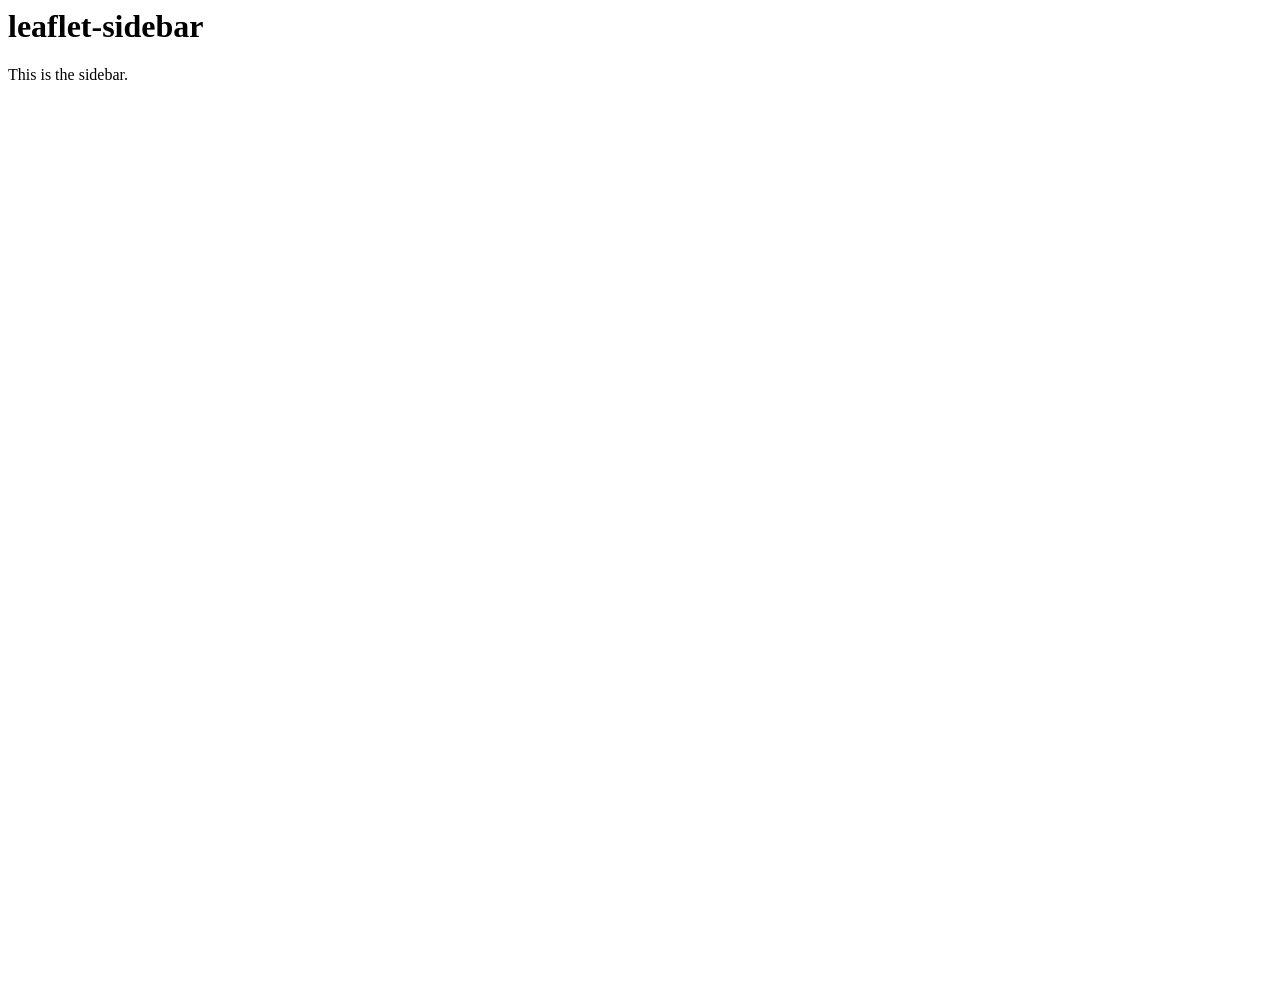
==== index.html @ 1a2d3adc "switched art map to index.html" ====
<html>
<head>
  <title>A Leaflet map!</title>
  <link rel="stylesheet" href="http://cdn.leafletjs.com/leaflet-0.7.3/leaflet.css"/>
  <link rel="stylesheet" href="css/leaflet-sidebar.css"/>
  <script src="http://cdn.leafletjs.com/leaflet-0.7.3/leaflet.js"></script>
  <script src="js/leaflet-sidebar.js"></script>

  <style>
    #map{ height: 100% }
    #picture { width: 100% }
  .info { 
    padding: 10px 10px; 
    font: 14px/16px Arial, Helvetica, sans-serif; 
    background: white; 
    background: rgba(255,255,255,0.8); 
    box-shadow: 0 0 15px rgba(0,0,0,0.6); 
    border-radius: 8px; 
  } 
  .info h4 { 
    margin: 0 0 5px; 
    color: #777; 
  }
  .legend { 
    text-align: left; 
    line-height: 20px; 
    color: #555; 
  } 
  .legend i {
      width: 16px;
      height: 16px;
      float: left;
      margin-right: 8px;
      opacity: 0.8;
  }

  </style>
</head>
<body>
  <div id="sidebar">
        <h1>leaflet-sidebar</h1>

        <p>This is the sidebar.</p>
  </div>

    <div id="map"></div>

<script>

  // initialize the map
  var map = L.map('map').setView([42.043261, -87.674259], 13);

  // load a tile layer
  L.tileLayer('http://{s}.tile.openstreetmap.org/{z}/{x}/{y}.png',
    {
      attribution: 'Tiles by <a href="https://www.openstreetmap.org/#map=13/42.043261/-87.674259</a>',
}).addTo(map);

// points
markers = [
  {
    "name": "Ten Thousand Ripples",
    "url": "https://farm5.staticflickr.com/4289/35196531481_ca6ec8cf86_o_d.jpg",
    "lat": 42.045994,
    "lng": -87.673445,
    "website": "http://www.indirajohnson.com/ten-thousand-ripples.html",
    "text": "Ten Thousand Ripples is a collaborative public arts project carried out in 2013 by chicago community and cultural organizations and the local artist Indira Freitas Johnson.  The project consists of 100 fiberglass Buddha heads placed around Chicago and surrounding neighborhoods.  The goal of this project is to cultivate a public art experience in untraditional places and encourage conversations on peace within the city. (Sheridan Rd. and Davis St.)",
    "size": "small",
    "type": "city"
  },
  {
    "name": "Conversations: Here and Now",
    "url": "https://farm5.staticflickr.com/4230/35159496392_794ae5c9be_o_d.jpg",
    "lat": 42.044862,
    "lng": -87.680179,
    "website": "http://www.indirajohnson.com/",
    "text": "The whimsical circle of chairs titled Conversations: Here and Now is a piece by Indira Freitas Johnson the goal of which is to encourage an open dialogue between the peoples of Evanston.  The sculptural piece was erected in 2009 and serves as a reminder to the community that sharing our thoughts and feelings leads to greater communal cohesion. (1489 Chicago Avenue, Raymond Park)",
    "size": "big",
    "type": "city"

  },
  {
    "name": "Downtown Evanston Metal Work",
    "url": "https://farm5.staticflickr.com/4285/35196530751_92f0cc3209_o_d.jpg",
    "lat": 42.045726,
    "lng": -87.681802,
    "website": "http://csicsko.com/about",
    "text": "David Csisko is an internationally recognised designer and artist based out of Chicago.  His work can be seen all over downtown Evanston; all one must do is look down.  Csisko is responsible for the playful sidewalk brickwork and the decorative tree grates that don the city's most frequented streets.  (Sherman Ave, Orrington Ave., Church St., & Davis St.)",
    "size": "big",
    "type": "city"
  },
  {
    "name": "Downtown Evanston Mosaic",
    "url": "https://farm5.staticflickr.com/4270/35159496082_4a3de4e825_o_d.jpg",
    "lat": 42.045505,
    "lng": -87.681813,
    "website": "http://csicsko.com/about",
    "text": "David Csisko is an internationally recognised designer and artist based out of Chicago.  His work can be seen all over downtown Evanston; all one must do is look down.  Csisko is responsible for the playful sidewalk brickwork and the decorative tree grates that don the city's most frequented streets. (Sherman Ave.)",
    "size": "small",
    "type": "city"
  },
  {
    "name": "Duna",
    "url": "https://farm5.staticflickr.com/4196/35159495872_e5107d4b43_o_d.jpg",
    "lat": 42.050102,
    "lng": -87.681244,
    "website": "http://www.artnet.com/artists/deborah-butterfield/",
    "text": "Deborah Butterfield is an American sculptor who is best known for her depictions of horses.  Her 1998 piece Duna can be seen grazing in the meadow at Evanston’s Oldberg park. (Oldberg Park, Clark and Sherman)",
    "size": "small",
    "type": "city"
  },
  {
    "name": "Leafgate Park",
    "url": "https://farm5.staticflickr.com/4258/35196529461_9fa06ffec9_o_d.jpg",
    "lat": 42.044197,
    "lng": -87.677675,
    "website": "http://www.ljdouglas.com/ljdouglas.com/Bio.html",
    "text": "The stonework pavers and carved benches in Evanston’s tiny Leafgate park were collaboratively designed and constructed by the artists Gary Justice and Linda J Douglas in 1992.  This small park often goes unnoticed, but the beautifully carved benches and bricks are surely a reason to seek it out. (Grove & Lake, Leafgate Park)",
    "size": "small",
    "type": "city"
  },
  {
    "name": "Untitled Painting",
    "url": "https://farm5.staticflickr.com/4235/35159495532_f69407c692_o_d.jpg",
    "lat": 42.058714,
    "lng": -87.684358,
    "website": "https://www.wbez.org/shows/wbez-blogs/michael-montenegro-puppet-master-of-evanston/54e0bbc4-b89b-413b-9305-cbac21d7fbcf",
    "text": "This untitled painting of women picnicking in nature hangs in the south east stairwell of the Noyes Cultural Arts Center.  The Evanston based artist of this painting, Michael Montenegro, is most well known for his work as a puppet master. (927 Noyes Street, Noyes Cultural Arts Center)",
    "size": "small",
    "type": "city"
  },
  {
    "name": "Patriots Park Flagpole",
    "url": "https://farm5.staticflickr.com/4230/35196529101_86419bc150_o_d.jpg",
    "lat": 42.045107,
    "lng": -87.673866,
    "website": "https://en.wikipedia.org/wiki/Thomas_Tallmadge",
    "text": "In 1929 two men collaborated to create the Evanston war memorial: Patriots Park Flagpole.  They were Thomas E. Tallmadge, a renowned Evanston raised architect known for coining the term “Chicago School” in reference to Chicago’s iconic architectural style, and Stephen Beams an Indian born British artist living in America.  Beams used Tallmadge’s design to construct the base of the flagpole which memorializes soldiers in the Revolutionary War, the Civil War, the Spanish American War, and World War I. (Davis & Sheridan, Patriots Park)",
    "size": "small",
    "type": "city"
  },
  {
    "name": "Noyes Walk",
    "url": "https://farm5.staticflickr.com/4259/35159495242_7c6d195024_o_d.jpg",
    "lat": 42.058644,
    "lng": -87.683701,
    "website": "https://www.cityofevanston.org/about-evanston/arts-and-culture", 
    "text": "The Noyes Walk cement pavers on the far side of the Noyes Cultural Arts Center parking lot probably go unnoticed by most passersby.  However if you are able to find them they are a pleasing little piece of art.  The pavers depict figures walking together, the artist is unknown. (927 Noyes Street)",
    "size": "small",
    "type": "city"
  },
  {
    "name": "The Sea of the Ear-Ring",
    "url": "https://farm5.staticflickr.com/4268/35196527471_c53c81c384_o_d.jpg",
    "lat": 42.047037,
    "lng": -87.682057,
    "website": "http://evanstonnow.com/node/1374#Soga",
    "text": "The Sea of the Ear-Ring brings a dash of bright red to Sherman Plaza in the center of downtown Evanston.  This bold sculpture by the Japanese born artist Takashi Soga won the 2007 contest for a piece in this prime spot.  The round, red, ring atop its base mimics the turning motion of the traffic rounding the bend from Sherman onto Davis. (Sherman Plaza, Davis Street at Sherman Avenue)",
    "size": "small",
    "type": "city"
  },
  {
    "name": "Search + Effect",
    "url": "https://farm5.staticflickr.com/4258/35159494802_8260bca986_o_d.jpg",
    "lat": 42.047129,
    "lng": -87.683312,
    "website": "http://www.krivanek-breaux.com/index.html",
    "text": "Search + Effect is a dynamic piece consisting of lights and symbols created by the public art and design partnership of Krivanek + Breaux.  The idea was chosen by the Evanston Arts Council to be installed on the corner of Davis and Benson.  The piece has a complex conceptual background involving the intersection of technology, culture, and art. (821 Davis Street, Sherman Plaza Garage)",
    "size": "small",
    "type": "city"
  },
  {
    "name": "Shifting Color Dance",
    "url": "https://farm5.staticflickr.com/4274/35196526981_f93ef94fb7_o_d.jpg",
    "lat": 42.059080,
    "lng": -87.684648,
    "website": "http://www.joannapinsky.com/",
    "text": "Shifting Color Dance is a colorful Op-Art piece in the main stairwell of the Noyes Cultural Arts Center.  The artist Joanna Pinsky works with two-dimensional shaped paintings, bright colors, and geometric optical illusions.  She is an active Evanston artist and the co-founder of the non-profit Art Encounter. (927 Noyes Street, Noyes Cultural Arts Center)",
    "size": "big",
    "type": "city"
  },
  {
    "name": "Summertime Fantasy",
    "url": "https://farm5.staticflickr.com/4237/35159494632_88c4953575_o_d.jpg",
    "lat": 42.059257,
    "lng": -87.683639,
    "website": "http://jennylearner.com/home.html",
    "text": "Summertime Fantasy is a playful mural that anoints the east wall of Tallmadge Park adjacent to the Noyes Cultural Arts Center.  The whimsical image of children playing in nature was created by students in the ArtSkills Summer Program headed by Jenny Learner in 2001. (Tallmadge Park, Noyes Cultural Arts Center)",
    "size": "big",
    "type": "city"
  },
  {
    "name": "Zaftig",
    "url": "https://farm5.staticflickr.com/4204/35196526671_077cbc6b9c_o_d.jpg",
    "lat": 42.058731,
    "lng": -87.684771,
    "website": "http://staczalipinski.blogspot.com/2011/11/zaftig-acrylic-on-vellum-2005-noyes.html",
    "text": "Zaftig by Stacza Lipinski is a unique piece consisting of a mass of intricately cut pieces of vellum drawn on with acrylic and graphite.  Installed in 2005, the pieces snake down the wall of the Noyes Cultural Art Center’s south west stairwell like vines down a cliff face. (927 Noyes Street, Noyes Cultural Arts Center)",
    "size": "big",
    "type": "city"
  },
  {
    "name": "Day's End",
    "url": "https://farm5.staticflickr.com/4313/35062654684_c806bdbac8_o_d.jpg",
    "lat": 42.059014,
    "lng": -87.684486,
    "website": "http://www.sculpturebyoettinger.com/",
    "text": "This clay sculpture of a seated woman was created by Sheila Oettinger before she passed away in 2017.  The piece was placed in the Noyes Cultural Arts Center by her fellow Evanston artists in honor of her life and work. (Noyes Cultural Arts Center)",
    "size": "big",
    "type": "noncity"
  },
  {
    "name": "Untitled Stained Glass",
    "url": "https://farm5.staticflickr.com/4283/35732960772_1083108da5_o_d.jpg",
    "lat": 42.059164,
    "lng": -87.684509,
    "website": "https://www.cityofevanston.org/government/departments/parks-recreation-community-services/facilities/noyes-cultural-arts-center",
    "text": "This beautiful pieces of stained glass marks the arched entryway into the Noyes Cultural Arts Center. (Noyes Cultural Arts Center)",
    "size": "big",
    "type": "noncity"
  },
  {
    "name": "Aqua Vita",
    "url": "https://farm5.staticflickr.com/4284/34516249303_2a961c0806_o_d.jpg",
    "lat": 42.052082,
    "lng": -87.691551,
    "website": "http://donnazarbinbyrne.com/Aqua-Vita",
    "text": "Aqua Vita is a sculpture assemblage on the theme of water, located outside Evanston’s Fire Station number 1.  The piece was created in 1989 by Donna Zarbin-Byrne, an artist who often uses bronze, ceramics, and found objects in her work. (Fire Station #1, 1332 Emerson St.)",
    "size": "big",
    "type": "city"
  },
  {
    "name": "The Encounter",
    "url": "https://farm5.staticflickr.com/4246/34516248453_29b39ffc8a_o_d.jpg",
    "lat": 42.049945,
    "lng": -87.684919,
    "website": "http://www.hubertus-von-der-goltz.de/install_aussen_perma_e.html",
    "text": "Hubertus von der Goltz’s piece The Encounter was the winner of a competition for a commission of public art at the Maple Ave. parking garage.  Goltz is an artist trained in Germany who specializes in metal pieces depicting figures balancing on long poles or structures.  (Maple Avenue and Clark Street)",
    "size": "big",
    "type": "city"
  },
  {
    "name": "Penny Park",
    "url": "https://farm5.staticflickr.com/4256/34516247533_9d7b838c6f_o_d.jpg",
    "lat": 42.044179,
    "lng": -87.694339,
    "website": "http://www.hopesandfears.com/hopes/city/architecture/217111-bob-leathers-playgrounds",
    "text": "Evanston is lucky to be home to one of Robert Leathers’ famous playgrounds.  Leathers is an architect who began building wooden playgrounds based off of children’s ideas in the 1970’s.  There are few playgrounds as interesting and magical as these.  One of those few is Evanston’s iconic Penny Park. (1500 Lake Street, Penny Park)",
    "size": "big",
    "type": "city"
  },
  {
    "name": "Ten Thousand Ripples",
    "url": "https://farm5.staticflickr.com/4230/34628128314_985479d853_o_d.jpg",
    "lat": 42.038439, 
    "lng": -87.694517,
    "website": "http://www.indirajohnson.com/ten-thousand-ripples.html",
    "text": "Ten Thousand Ripples is a collaborative public arts project carried out in 2013 by chicago community and cultural organizations and the local artist Indira Freitas Johnson.  The project consists of 100 fiberglass Buddha heads placed around Chicago and surrounding neighborhoods.  The goal of this project is to cultivate a public art experience in untraditional places and encourage conversations on peace within the city. (Florence Avenue & Crain Street)",
    "size": "big",
    "type": "city"
  },
  {
    "name": "Art Opens Horizons: Nature, Culture, Diversity",
    "url": "https://farm5.staticflickr.com/4260/34516274523_1a512d5340_o_d.jpg",
    "lat": 42.033940,
    "lng": -87.680023,
    "website": "http://sonataka.com/public-art/",
    "text": "Art Opens Horizons: Nature, Culture, Diversity was a collaborative multimedia mural project that was designed and facilitated by the artist Sonata Kazimieraitiene in partnership with Evanston’s Open Studio Project.  The purpose of the project was to create a beautiful permanent piece of art that provided an opportunity for community members to be involved in the creative process. (West-facing CTA retaining wall on south side of Main St.)",
    "size": "big",
    "type": "city"
  },
  {
    "name": "Ten Thousand Ripples",
    "url": "https://farm5.staticflickr.com/4234/34516286963_455b201556_o_d.jpg",
    "lat": 42.034271, 
    "lng": -87.686627,
    "website": "http://www.indirajohnson.com/ten-thousand-ripples.html",
    "text": "Ten Thousand Ripples is a collaborative public arts project carried out in 2013 by chicago community and cultural organizations and the local artist Indira Freitas Johnson.  The project consists of 100 fiberglass Buddha heads placed around Chicago and surrounding neighborhoods.  The goal of this project is to cultivate a public art experience in untraditional places and encourage conversations on peace within the city. (Main Street & Ridge Avenue)",
    "size": "small",
    "type": "city"
  },
  {
    "name": "Centennial Fountain",
    "url": "https://farm5.staticflickr.com/4251/34938923930_63a046255e_o_d.jpg",
    "lat": 42.043609,
    "lng": -87.687106,
    "website": "https://archive.org/details/FountainsGroundBasinsAndBasinRimsTheJ.l.MottIronWorks...NewYork",
    "text": "The Centennial Fountain located in Evanston’s Merrick Rose Garden was made in 1912 by the J.L. Mott Ironworks company.  The J.L. Mott Ironworks company specialized in items like stoves, kettles, pipes, benches, and of course fountains.  This particular fountain originally resided in Evanston’s Fountain Square but later retired to the quiet of the rose garden. (Lake Street & Oak Street, Merrick Rose Garden)",
    "size": "small",
    "type": "city"
  },
  {
    "name": "Justin Wynn Fund Mural",
    "url": "https://farm5.staticflickr.com/4238/34938923670_55b8434812_o_d.jpg",
    "lat": 42.047081,
    "lng": -87.684315,
    "website": "http://www.wynners.org/about-us/",
    "text": "The Justin Wynn Fund Mural was painted in 2005 by Michael Montenegro to celebrate Justin Wynn and the Evanston youth service organization that was created in honor of his legacy.  The mural is located immediately west of the L tracks on Davis St. and depicts the life and lasting legacy of Wynn who died at age 9. (Davis Street & Maple Avenue, Metra Tracks)",
    "size": "big",
    "type": "city"
  },
  {
    "name": "Ten Thousand Ripples",
    "url": "https://farm5.staticflickr.com/4275/35159663142_4f61103af1_o_d.jpg",
    "lat": 42.055743,
    "lng": -87.699017,
    "website": "http://www.indirajohnson.com/ten-thousand-ripples.html",
    "text": "Ten Thousand Ripples is a collaborative public arts project carried out in 2013 by chicago community and cultural organizations and the local artist Indira Freitas Johnson.  The project consists of 100 fiberglass Buddha heads placed around Chicago and surrounding neighborhoods.  The goal of this project is to cultivate a public art experience in untraditional places and encourage conversations on peace within the city. (Simpson Street & Dodge Avenue)",
    "size": "small",
    "type": "city"
  },
  {
    "name": "Changing Faces of Fountain Square",
    "url": "https://farm5.staticflickr.com/4238/35159662312_e8c69e9995_o_d.jpg",
    "lat": 42.056448,
    "lng": -87.687132,
    "website": "https://www.cityofevanston.org/about-evanston/arts-and-culture",
    "text": "This series of enlarged photos on the fourth floor of the Civic Center depict Evanston’s Fountain Square at different stages of Evanston history.  The series begins with a photo of folks in buggies surrounding Centennial Fountain and ends with cars parked on the streets of the plaza. (2100 Ridge Avenue, Civic Center)",
    "size": "big",
    "type": "city"
  },
  {
    "name": "The Eagle",
    "url": "https://farm5.staticflickr.com/4251/34938947940_1514d7449f_o_d.jpg",
    "lat": 42.056532,
    "lng": -87.687089,
    "website": "http://www.derharootian.com/",
    "text": "The Eagle is a sculpture by the Armenian painter and sculptor Khoren der Harootian who was born in Armenia and came to the US after the Armenian Genocide.  He spent his life making pieces like this stone carving of a magnificent eagle that is located on the first floor of the Evanston Civic Center. (2100 Ridge Avenue, Civic Center)",
    "size": "small",
    "type": "city"
  },
  {
    "name": "Map and Photos of Evanston History",
    "url": "https://farm5.staticflickr.com/4252/35159661642_0c673c34ea_o_d.jpg",
    "lat": 42.056634,
    "lng": -87.687046,
    "website": "https://www.cityofevanston.org/about-evanston/arts-and-culture",
    "text": "This piece is a collection of historic photos of Evanston arranged into two squares creating a grid-like pattern of negative space between the photos.  The work is by Charles A. Wightman. (2100 Ridge Avenue, Civic Center)",
    "size": "small",
    "type": "city"
  },
  {
    "name": "Evanston Odyssey",
    "url": "https://farm5.staticflickr.com/4282/34732238154_4906839316_o_d.jpg",
    "lat": 42.056475,
    "lng": -87.687466,
    "website": "http://www.jillkingstudio.com/front-page-2/sculptures-and-public-art/",
    "text": "The organic blue sculpture suspended in the stairwell of Evanston’s Civic Center is rightly called Evanston Odyssey.  Spanning four flights of stairs, this work created by the artist Jill King-Wynn, takes us on a journey as we ascend the Civic Center steps.  The piece, made of twisted wire, opaque fabric, and electric blue lights is reminiscent of a cosmic cloud.",
    "size": "big",
    "type": "city"
  },
  {
    "name": "Fallen Firefighters Memorial",
    "url": "https://farm5.staticflickr.com/4326/35173276893_9dd9ecb8fb_o_d.jpg",
    "lat": 42.055705,
    "lng": -87.684784,
    "website": "https://www.cityofevanston.org/about-evanston/arts-and-culture",
    "text": "The solemn stone pillar crowned with the Evanston Fire Department insignia reminds visitors to Fireman’s Park of the valiant sacrifice of our brave firefighters.  The Fallen Firefighters Memorial tastefully pays homage to their essential role as dedicated and fearless public servants. The memorial was made by Gail Leoni & James Economou & Assoc. (Fireman's Park Corner of Simpson and Maple Avenue)",
    "size": "big",
    "type": "city"
  },
  {
    "name": "Fireman",
    "url": "https://farm5.staticflickr.com/4290/35286555516_241820b852_o_d.jpg",
    "lat": 42.056744,
    "lng": -87.686964,
    "website": "http://halsteadportraits.com/about-the-artist/",
    "text": "The painting Fireman was made by the portrait artist Richard Halstead who has had works in such prestigious locations as the National Portrait Gallery.  Fireman is located on the second floor of the Civic Center. (2100 Ridge Avenue, Civic Center)",
    "size": "small",
    "type": "city"
  },
  {
    "name": "The Fleetwood Jourdain Art Guild Mural Project",
    "url": "https://farm5.staticflickr.com/4202/34516304793_4876870f52_o_d.jpg",
    "lat": 42.054214,
    "lng": -87.695153,
    "website": "http://cityofevanston.org/arts-culture/galleries/Fleetwood-Jourdain-Art-Guild/index.php",
    "text": "This piece is a vibrant mural with three dimensional aspects that can be found in the front hallway of the Fleetwood Jourdain Community Center.  The mural was done as a collaborative community project organized by the Fleetwood Jourdain Art Guild. (Fleetwood Jourdain 1655 Foster St.)",
    "size": "big",
    "type": "city"
  },
  {
    "name": "Forestry Worker",
    "url": "https://farm5.staticflickr.com/4200/35159659442_50e1976c84_o_d.jpg",
    "lat": 42.056722,
    "lng": -87.686976,
    "website": "http://halsteadportraits.com/about-the-artist/",
    "text": "The painting Forestry Worker was made by the portrait artist Richard Halstead who has had works in such prestigious locations as the National Portrait Gallery.  Forestry Worker is located on the second floor of the Civic Center. (2100 Ridge Avenue, Civic Center)",
    "size": "small",
    "type": "city"
  },
  {
    "name": "Galena Hills I & II",
    "url": "https://farm5.staticflickr.com/4261/35159659242_2cdfff70c4_o_d.jpg",
    "lat": 42.056933,
    "lng": -87.686957,
    "website": "http://articles.chicagotribune.com/1995-02-05/news/9502050262_1_sculpture-and-crafts-art-institute-arts-gallery",
    "text": "The set of Galena Hills paintings (one pictured) by the renowned Chicago artist Rosemary Zwick are beautiful abstracted landscapes of rolling green hills.  Painted in 1997, the two paintings are located in the basement of the Civic Center in a meditation/therapy room. (2100 Ridge Avenue, Civic Center)",
    "size": "small",
    "type": "city"
  },
  {
    "name": "Liberty Bell sculpture",
    "url": "https://farm5.staticflickr.com/4226/35159658972_f6d56fede1_o_d.jpg",
    "lat": 42.057081,
    "lng": -87.686984,
    "website": "https://www.cityofevanston.org/about-evanston/arts-and-culture",
    "text": "The Liberty Bell sculpture is a small replica of the Liberty Bell that resides on the second floor of the civic center and was dedicated in 1982 in recognition of George Washington’s 250th birthday. (2100 Ridge Avenue, Civic Center)",
    "size": "small",
    "type": "city"
  },
  {
    "name": "Bicentennial Lighthouse Tapestry",
    "url": "https://farm5.staticflickr.com/4227/35159658902_a433098f17_o_d.jpg",
    "lat": 42.057143,
    "lng": -87.687075,
    "website": "https://www.cityofevanston.org/about-evanston/arts-and-culture",
    "text": "This quaint Americana tapestry was sewn in 1976 by Hal E. Davis in celebration of America’s bicentennial anniversary.  The lovely squares depict classic Evanston landmarks and claims to fame such as the iconic lighthouse, Centennial Fountain, and the Ice Cream Sunday. (2100 Ridge Avenue, Civic Center)",
    "size": "small",
    "type": "city"
  },
  {
    "name": "19 prints of various former Mayors",
    "url": "https://farm5.staticflickr.com/4229/35286554326_8bc6e83a4f_o_d.jpg",
    "lat": 42.057121,
    "lng": -87.687134,
    "website": "https://www.cityofevanston.org/about-evanston/arts-and-culture",
    "text": "This fine collection consists of a group of 19 mounted photographs of previous Evanston mayors and is located on the second floor of the Civic Center. (2100 Ridge Avenue, Civic Center)",
    "size": "big",
    "type": "city"
  },
  {
    "name": "Lorraine H. Morton portrait",
    "url": "https://farm5.staticflickr.com/4241/35159658682_7c6cfedee5_o_d.jpg",
    "lat": 42.057041,
    "lng": -87.687166,
    "website": "http://halsteadportraits.com/about-the-artist/",
    "text": "This piece by Richard Halstead is a portrait of the beloved Evanston mayor Lorraine H. Morton.  The life-like homage hangs above the front desk of the Civic Center welcoming the community with a smile. (2100 Ridge Avenue, Civic Center)",
    "size": "small",
    "type": "city"
  },
  {
    "name": "Paramedics",
    "url": "https://farm5.staticflickr.com/4287/35286553966_10a511205b_o_d.jpg",
    "lat": 42.056756,
    "lng": -87.686946,
    "website": "http://halsteadportraits.com/about-the-artist/",
    "text": "The painting Paramedics was made by the portrait artist Richard Halstead who has had works in such prestigious locations as the National Portrait Gallery.  Paramedics is located on the second floor of the Civic Center. (2100 Ridge Avenue, Civic Center)",
    "size": "small",
    "type": "city"
  },
  {
    "name": "Ask Not What Your Country Can Do For You, But What You Can Do For Your Country",
    "url": "https://farm5.staticflickr.com/4239/35339388251_d3249df8a3_o_d.jpg",
    "lat": 42.056820,
    "lng": -87.687254,
    "website": "https://www.cityofevanston.org/about-evanston/arts-and-culture",
    "text": "This bronze plaque with a quote for John F. Kennedy can be found in the entryway of Evanston’s Civic Center.  Everyday it inspires Evanston’s public servants and constituent alike to work for the betterment of our country. (2100 Ridge Avenue, Civic Center)",
    "size": "big",
    "type": "city"
  },
  {
    "name": "Police Officers",
    "url": "https://farm5.staticflickr.com/4198/35159658362_54e34e2ba6_o_d.jpg",
    "lat": 42.056640,
    "lng": -87.687014,
    "website": "http://halsteadportraits.com/about-the-artist/",
    "text": "The painting Police Officers was made by the portrait artist Richard Halstead who has had works in such prestigious locations as the National Portrait Gallery.  Police Officers is located on the second floor of the Civic Center. (2100 Ridge Avenue, Civic Center)",
    "size": "small",
    "type": "city"
  },
  {
    "name": "Lighthouse and Tree",
    "url": "https://farm5.staticflickr.com/4282/35159658322_e8800c9db5_o_d.jpg",
    "lat": 42.056588,
    "lng": -87.687339,
    "website": "https://www.cityofevanston.org/about-evanston/arts-and-culture",
    "text": "These two pieces of perforated metal depict a lighthouse and a tree, two of the most iconic Evanston symbols.  Mounted on the wall between the first and second floor of the Civic Center the images emanate Evanstonian pride. (Civic Center southeast stairwell)",
    "size": "small",
    "type": "city"
  },
  {
    "name": "Ten Thousand Ripples",
    "url": "https://farm5.staticflickr.com/4195/35326456425_f54b32b4ba_o_d.jpg",
    "lat": 42.064410,
    "lng": -87.715654,
    "website": "http://www.indirajohnson.com/ten-thousand-ripples.html",
    "text": "Ten Thousand Ripples is a collaborative public arts project carried out in 2013 by chicago community and cultural organizations and the local artist Indira Freitas Johnson.  The project consists of 100 fiberglass Buddha heads placed around Chicago and surrounding neighborhoods.  The goal of this project is to cultivate a public art experience in untraditional places and encourage conversations on peace within the city. (Central Street & Lincolnwood Drive)",
    "size": "small",
    "type": "city"
  },
  {
    "name": "Emitting Waves",
    "url": "https://farm5.staticflickr.com/4243/35326455745_5fc61bcace_o_d.png",
    "lat": 42.064367,
    "lng": -87.714033,
    "website": "http://www.cityofevanston.org/arts-culture/public-art/",
    "text": "Emitting Waves is a permanent installation of colored glass and light made to look like an undulating wave moving across the upper windows of Evanston’s Fire Station number 5.  This piece by Robert Smart was installed in 2008 when the fire station was rebuilt as a state-of-the-art sustainable structure. (2830 Central Street, Fire Station 5)",
    "size": "big",
    "type": "city"
  },
  {
    "name": "Mound",
    "url": "https://farm5.staticflickr.com/4213/35286575526_c3e552676d_o_d.jpg",
    "lat": 42.058800,
    "lng": -87.725509,
    "website": "http://richardhunt.us/",
    "text": "Mound is a large metal sculpture shaped like an amorphous beast emerging from the ground.  It was created by the renowned Chicago native Richard Hunt in 1977.  This sloping abstract piece is located in the corner of Prospect Park in Evanston’s 6th ward. (Grant & Prospect)",
    "size": "big",
    "type": "city"
  },
  {
    "name": "Mural depicting firefighters at work",
    "url": "https://farm5.staticflickr.com/4236/35159701572_4e3379d2ba_o_d.jpg",
    "lat": 42.064382,
    "lng": -87.686165,
    "website": "http://adelheidmers.org/exelon/Mers_McGee-bios.pdf",
    "text": "The Firefighters mural on the outside wall of Evanston’s Fire Station number 3 was created by the Chicago based artists Adelheid Mers and Patrick McGee in 2005.  The piece consists of panels of perforated aluminum that from certain angles reveal ghostly images of brave firefighters at work. (1105 Central Street, Fire Station #3)",
    "size": "big",
    "type": "city"
  },
  {
    "name": "Evanston Ohana tiki",
    "url": "https://farm5.staticflickr.com/4215/34482915384_f756b4b532_o_d.jpg",
    "lat": 42.056589,
    "lng": -87.700957,
    "website": "http://articles.chicagotribune.com/2009-09-11/news/0909090529_1_tiki-sculpture-hawaiian",
    "text": "The Hawaiian “tiki sculpture” titled “Ohana” tiki was carved in 2009 by Keoni Durant soon after he moved to Evanston.  Durant wanted to create something that would celebrate the friendliness and beauty of Evanston’s citizens and shoreline.  The wood carving now finds its home in the Evanston Ecology Center. (Ecology Center, 2024 McCormick)",
    "size": "small",
    "type": "city"
  },
  {
    "name": "Shore Bird",
    "url": "https://farm5.staticflickr.com/4275/34482915094_0062455a51_o_d.jpg",
    "lat": 42.056481,
    "lng": -87.701142,
    "website": "http://www.cityofevanston.org/arts-culture/public-art/",
    "text": "The rust-colored steel sculpture titled Shore Bird by the artist Ruth Ann Frazier is located outside the Evanston Ecology Center welcoming visitors with an artistic rendering of a native bird. (Ecology Center, 2024 McCormick)",
    "size": "small",
    "type": "city"
  },
  {
    "name": "Silver Wings",
    "url": "https://farm5.staticflickr.com/4206/35093244513_22dd5bd29b_o_d.jpg",
    "lat": 42.059535,
    "lng": -87.694984,
    "website": "http://dailynorthwestern.com/2006/10/15/archive-manual/silver-wings-sculpture-welcomed-to-central-city-intersection/",
    "text": "The piece Silver Wings by the Chicago area artist Ferdinand G. Rebechini was donated to Evanston by the Duke Realty Co. in 2005.  It was installed on the corner of Green Bay Road and McCormick Boulevard at the end of Arts Week Evanston in 1990.  The sculpture appears to everyday passersby as a set of majestic silver wings taking flight. (Green Bay Road & McCormick Boulevard)",
    "size": "big",
    "type": "city"
  },
  {
    "name": "Acornucopia",
    "url": "https://farm5.staticflickr.com/4263/34939009920_eb1754e30a_o_d.jpg",
    "lat": 42.023098,
    "lng": -87.699905,
    "website": "https://www.cityofevanston.org/about-evanston/arts-and-culture",
    "text": "MTUK is one of two adjacent sculpture pieces by the artist Fred Nagelbach.  MTUK resembles a geometric tree and is made of metal.  The sculpture was installed in 2004. (300 Dodge Avenue, Levy Center Exterior)",
    "size": "small",
    "type": "city"
  },
  {
    "name": "The Blue Line",
    "url": "https://farm5.staticflickr.com/4222/35159745402_e94169a68c_o_d.jpg",
    "lat": 42.021813,
    "lng": -87.680464,
    "website": "http://www.jamesbrenner.com/",
    "text": "The Blue Line is a striking blue arch of azur glass that stretches across the Custer St. bridge spanning the train tracks.  This piece that glows with LED lights in the night was created by the artist Jim Brenner and was installed in 2009. (Custer Avenue & Brummel Street)",
    "size": "big",
    "type": "city"
  },
  {
    "name": "Ten Thousand Ripples",
    "url": "https://farm5.staticflickr.com/4286/35159744862_f54b15290f_o_d.jpg",
    "lat": 42.019471,
    "lng": -87.677929,
    "website": "http://www.indirajohnson.com/ten-thousand-ripples.html",
    "text": "Ten Thousand Ripples is a collaborative public arts project carried out in 2013 by chicago community and cultural organizations and the local artist Indira Freitas Johnson.  The project consists of 100 fiberglass Buddha heads placed around Chicago and surrounding neighborhoods.  The goal of this project is to cultivate a public art experience in untraditional places and encourage conversations on peace within the city. (Howard Street & Clyde Avenue)",
    "size": "small",
    "type": "city"
  },
  {
    "name": "Copper Kettle",
    "url": "https://farm5.staticflickr.com/4250/34939008760_33d1abc936_o_d.jpg",
    "lat": 42.023204,
    "lng": -87.699937,
    "website": "http://www.framehaven.net/other1.html",
    "text": "This lithograph called Copper Kettle was made by the artist Audean Johnson.  Johnson is a respected figure in the school of Contemporary American Realism and created work that reflected the quiet country atmosphere of rural America. (300 Dodge Avenue, Levy Center Elm room)",
    "size": "small",
    "type": "city"
  },
  {
    "name": "Old Levy Center",
    "url": "https://farm5.staticflickr.com/4209/35159744412_a274d44ffa_o_d.jpg",
    "lat": 42.023244,
    "lng": -87.699824,
    "website": "https://www.cityofevanston.org/about-evanston/arts-and-culture",
    "text": "This piece is a painting by W. English depicting the Old Levy Center.  It hangs in the Levy Center computer lab adding a touch of nostalgia to the newage room. (300 Dodge Avenue, Levy Center, computer lab)",
    "size": "small",
    "type": "city"
  },
  {
    "name": "Levy Family Portrait",
    "url": "https://www.flickr.com/photos/146266332@N05/34482952044/sizes/l",
    "lat": 42.023318,
    "lng": -87.699701,
    "website": "https://www.cityofevanston.org/about-evanston/arts-and-culture",
    "text": "This framed photo is of the Levy family for whom the center is named.  It is located in the lobby of the community center. (300 Dodge Avenue, Levy Center)",
    "size": "small",
    "type": "city"
  },
  {
    "name": "Portrait of Mr. Levy Sr.",
    "url": "https://farm5.staticflickr.com/4205/34939008260_fd8a44439a_o_d.jpg",
    "lat": 42.023465,
    "lng": -87.699806,
    "website": "https://www.cityofevanston.org/about-evanston/arts-and-culture",
    "text": "This piece is a portrait of Mr. Levy Senior painted by the artist A. Montgomery.  The austere portrait hangs on the wall of the Levy Center’s library reminding readers who to thank for the community center. (300 Dodge Avenue, Levy Center library)",
    "size": "small",
    "type": "city"
  },
  {
    "name": "Untitled mosaic",
    "url": "https://farm5.staticflickr.com/4258/34482951644_0cfe04fa3a_o_d.jpg",
    "lat": 42.023756,
    "lng": -87.700023,
    "website": "http://ginnysykes.com/home.html",
    "text": "Ginny Sykes is a Chicago artist who often does works of public art including murals and mosaics.  Her contribution to the Evanston Levy Center is a collection of garden mosaics in the center’s manicured courtyard. (300 Dodge Avenue, Levy Center)",
    "size": "big",
    "type": "city"
  },
  {
    "name": "MTUK",
    "url": "https://farm5.staticflickr.com/4289/34939007670_fd98a0ed87_o_d.jpg",
    "lat": 42.023092,
    "lng": -87.699851,
    "website": "https://www.cityofevanston.org/about-evanston/arts-and-culture",
    "text": "MTUK is one of two adjacent sculpture pieces by the artist Fred Nagelbach.  MTUK resembles a geometric tree and is made of metal.  The sculpture was installed in 2004. (300 Dodge Avenue, Levy Center Exterior)",
    "size": "small",
    "type": "city"
  },
  {
    "name": "Joseph & Sarah Levy Student Union",
    "url": "https://farm5.staticflickr.com/4198/34482951224_526a2bb594_o_d.jpg",
    "lat": 42.023714,
    "lng": -87.700283,
    "website": "https://www.cityofevanston.org/about-evanston/arts-and-culture",
    "text": "This framed piece is an architectural style mockup of a the Joseph & Sarah Levy Student Union done in pink.  The piece is by R.V. Macey and hangs in the Levy Center computer lab. (300 Dodge Avenue, Levy Center computer lab)",
    "size": "small",
    "type": "city"
  },
  {
    "name": "The Model- Planning Other Poses",
    "url": "https://farm5.staticflickr.com/4245/34939007360_e316f881ec_o_d.jpg",
    "lat": 42.023598,
    "lng": -87.700393,
    "website": "https://www.cityofevanston.org/about-evanston/arts-and-culture",
    "text": "This surrealist watercolor by Jack Lerman depicts a model planning her upcoming poses.  It hangs in the Levy Center craft room to inspire art makers.  (300 Dodge Avenue, Levy Center craft room)",
    "size": "small",
    "type": "city"
  },
  {
    "name": "Wall of Struggles and Dreams",
    "url": "https://farm5.staticflickr.com/4278/35159742942_b403e12eff_o_d.jpg",
    "lat": 42.021433,
    "lng": -87.677615,
    "website": "http://www.evanstonroundtable.com/main.asp?SectionID=4&SubSectionID=4&ArticleID=727&TM=77143.09",
    "text": "The Wall of Struggles and Dreams was painted in 2009 following the shooting death of 13-year-old Marchelle Gibbs.  This beautiful mural became an opportunity for the community to pour out their feelings, share their struggles, and announce their dreams. (Clyde-Brummel Park, Clyde Ave. & Brummel St.)",
    "size": "big",
    "type": "city"
  },
  {
    "name": "Bookends",
    "url": "https://farm5.staticflickr.com/4266/35159577542_90a2bca9bb_o_d.jpg",
    "lat": 42.048449,
    "lng": -87.680446,
    "website": "http://richardhunt.us/",
    "text": "The sculpture piece titled Bookends resembles two silver birds atop a high library window ledge.  However, this piece by the artist Richard Hunt is not intended to depict two birds but is supposed to represent the evolution of information storage in western culture.  The work was installed in 1997. (Library western facade)",
    "size": "small",
    "type": "city"
  },
  {
    "name": "Book Leaves",
    "url": "https://farm5.staticflickr.com/4258/34938853810_dc8aa4c2db_o_d.jpg",
    "lat": 42.048495,
    "lng": -87.680081,
    "website": "http://www.micheleokadoner.com/",
    "text": "Book Leaves is a unique piece that can be seen as one walks across the library lobby and glances down at the floor.  This piece by Michele Oka Doner consists of inlaid bronze in the shape of leaves. (Library lobby)",
    "size": "small",
    "type": "city"
  },
  {
    "name": "Untitled sculpture",
    "url": "https://farm5.staticflickr.com/4225/35159576972_ba45866a44_o_d.jpg",
    "lat": 42.048134,
    "lng": -87.679799,
    "website": "http://gapersblock.com/ac/2010/01/18/sculptor-bill-boyce-on-chicagoarts/",
    "text": "This untitled metal piece made of found objects is by the artist Bill Boyce who shows his metal work throughout Chicago and the surrounding areas. (Library 3rd floor)",
    "size": "small",
    "type": "city"
  },
  {
    "name": "A Strong Breeze Shook the Tree…",
    "url": "https://farm5.staticflickr.com/4243/34938853260_f311918264_o_d.jpg",
    "lat": 42.048152,
    "lng": -87.679912,
    "website": "http://www.brianpinkney.net/",
    "text": "Brian Pinkney is a recipient of the Coretta Scott King award for illustration.  This painted illustration is from the book Max Found Two Sticks and can be found hanging the Children’s Room of the Evanston Library. (Library Children’s Room)",
    "size": "small",
    "type": "city"
  },
  {
    "name": "Catamarans at Sunrise",
    "url": "https://farm5.staticflickr.com/4240/35159576762_923b6a7840_o_d.jpg",
    "lat": 42.048459,
    "lng": -87.680330,
    "website": "http://articles.chicagotribune.com/1995-02-05/news/9502050262_1_sculpture-and-crafts-art-institute-arts-gallery",
    "text": "The piece Catamarans at Sunrise is by the local artist Rosemary Zwick.  Her brightly colored painting was donated to the Evanston Public Library by her loving husband. (Library 3rd floor)",
    "size": "small",
    "type": "city"
  },
  {
    "name": "Discover New Worlds",
    "url": "https://farm5.staticflickr.com/4212/34938852980_b4dd8a547b_o_d.jpg",
    "lat": 42.048332,
    "lng": -87.680378,
    "website": "http://www.ericrohmann.com/",
    "text": "Eric Rohmann is the illustrator of numerous picture books and has done covers for famous novels such as The Golden Compass.  His sweet illustration of Discover New Worlds pictures a child reading a book between three polar bears. (Library Children’s Room)",
    "size": "small",
    "type": "city"
  },
  {
    "name": "Untitled wall sculpture",
    "url": "https://farm5.staticflickr.com/4195/34938852590_bf11c2146f_o_d.jpg",
    "lat": 42.048404,
    "lng": -87.680322,
    "website": "https://en.wikipedia.org/wiki/Ruth_Duckworth",
    "text": "This stone sculpture carved by the German born and Chicago based artist Ruth Duckworth was created in 1973.  She was well known for her stonework and showed art in places such as the Arts Institute of Chicago.  The piece was donated to the library by Paul H. Leffmann. (Library 3rd floor)",
    "size": "big",
    "type": "city"
  },
  {
    "name": "For Endless Trees",
    "url": "https://farm5.staticflickr.com/4209/35159576072_3e4f9e81c6_o_d.jpg",
    "lat": 42.048396,
    "lng": -87.680247,
    "website": "http://www.bevprecious.com/bevprecious.com/Home.html",
    "text": "For Endless Trees is a contemporary stained glass and metal piece by the Chicago based artist Beverly Stucker Precious and is located in the lobby of the Evanston Library.  The piece was purchased as part of Evanston’s Public Art Program. (Library lobby)",
    "size": "small",
    "type": "city"
  },
  {
    "name": "Ghostwriter",
    "url": "https://farm5.staticflickr.com/4251/34938852130_c20bee4811_o_d.jpg",
    "lat": 42.048440,
    "lng": -87.680223,
    "website": "http://www.helmicksculpture.com/ghost.html",
    "text": "Ghostwriter hangs suspended in the four story stairwell that rises from the lobby of the Evanston Public Library.  This complex mobile-like piece by Ralph Helmick and Stuart Schechter is made of hundreds of tiny cast metal objects hanging on vertical wires.  From the correct angle the hanging objects align to form the vivid shape of an eerie three dimensional face.  (Library main lobby)",
    "size": "small",
    "type": "city"
  },
  {
    "name": "Innocents Guarded by Faithfulness",
    "url": "https://farm5.staticflickr.com/4197/34938851460_4c79711fff_o_d.jpg",
    "lat": 42.048621,
    "lng": -87.680303,
    "website": "https://bookbird.wordpress.com/2016/01/07/things-you-didnt-know-about-the-library-8-the-mystery-of-the-statue-beneath-the-stairs/",
    "text": "It is safe to say that the small marble sculpture by Giovanni Benzoni is the Evanston Public Library’s most intriguing piece of art.  Innocents Guarded by Faithfulness was discovered under the front steps of the 1908 library building during its demolition.  No one knows how this sculpture of a girl and her dog carved in 1868 came to reside in the Evanston Library.  Today it is housed in the Evanstoniana Room on the library’s third floor. (Library 3rd floor)",
    "size": "small",
    "type": "city"
  },
  {
    "name": "Kinderspring",
    "url": "https://farm5.staticflickr.com/4288/34516202213_284d21940e_o_d.jpg",
    "lat": 42.048673,
    "lng": -87.680247,
    "website": "http://www.encyclopedia.com/doc/1G2-3433800064.html",
    "text": "Kinderspring is a magical mosaic piece with light-up features located at the entrance to the Evanston Library’s Children’s Room.  The piece was created through a collaboration between the designer Peter Exley and the artist Alejandro Romero. (Library Children’s Room)",
    "size": "small",
    "type": "city"
  },
  {
    "name": "Untitled print",
    "url": "https://farm5.staticflickr.com/4244/34938850530_c217cf96e9_o_d.jpg",
    "lat": 42.048697,
    "lng": -87.680183,
    "website": "https://en.wikipedia.org/wiki/Nicholas_Krushenick",
    "text": "This piece by the well known print maker Nicholas Krushenick served as a poster for the New York Ballet.  Here one incarnation of the piece can be found tucked away on the library’s second floor. (Library 2nd floor)",
    "size": "small",
    "type": "city"
  },
  {
    "name": "May First",
    "url": "https://farm5.staticflickr.com/4211/34516201573_801547f8bc_o_d.jpg",
    "lat": 42.048672,
    "lng": -87.680098,
    "website": "https://www.epl.org/adams/top.html",
    "text": "This painting is by the Evanston artist Walter Burt Adams who was well known for painting Evanston street scenes. This painting is of the old library building and was bought by library volunteers to be hung in the current building. (Library 4th floor)",
    "size": "big",
    "type": "city"
  },
  {
    "name": "Metamorphosis",
    "url": "https://farm5.staticflickr.com/4273/35159573822_d2a5b8a7f5_o_d.jpg",
    "lat": 42.048646,
    "lng": -87.680014,
    "website": "http://www.peggymacnamara.com/",
    "text": "Peggy Macnamara is an Evanston artist who focuses her art on nature.  She is an adjunct associate professor at the Art Institute of Chicago and the official artist-in-resident of the Zoological department at the Field Museum.  Metamorphosis is a watercolor depiction of butterflies going through their natural changes. (Library Children’s Room)",
    "size": "big",
    "type": "city"
  },
  {
    "name": "Peregrine Chick",
    "url": "https://farm5.staticflickr.com/4198/34516200843_ab6e1bda04_o_d.jpg",
    "lat": 42.048618,
    "lng": -87.679934,
    "website": "http://www.hermanadler.com/",
    "text": "This painting of a peregrine falcon chick was donated by the artist Beth Adler in 2015.  The painting recognizes the generations of falcon chicks that have been raised on the library building. (Library 3rd floor)",
    "size": "small",
    "type": "city"
  },
  {
    "name": "Severed Connections",
    "url": "https://farm5.staticflickr.com/4200/35159573462_2467406482_o_d.jpg",
    "lat": 42.048586,
    "lng": -87.679819,
    "website": "http://robertmiddaugh.com/",
    "text": "This surrealist piece depicting severed pipes is by the late Chicago based artist Robert Burton Middaugh.  The piece was donated to the library in 2004. (Library 4th floor)",
    "size": "small",
    "type": "city"
  },
  {
    "name": "She told you all the stories in the world",
    "url": "https://farm5.staticflickr.com/4198/34516200493_f90f7ed63e_o_d.jpg",
    "lat": 42.048560,
    "lng": -87.679709,
    "website": "http://www.kristinaswarner.com/",
    "text": "Kristina Swarner’s piece She told you all the stories in the world is an illustration for the book Before You Were Born, by Howard Schwartz.  Swarner is the recipient of multiple illustration awards and her piece came to the Evanston Public Library in 2007. (Library Children’s Room)",
    "size": "big",
    "type": "city"
  },
  {
    "name": "Sidewalk Poetry",
    "url": "https://farm5.staticflickr.com/4263/35159572802_57c002f090_o_d.jpg",
    "lat": 42.048253,
    "lng": -87.680353,
    "website": "https://www.cityofevanston.org/about-evanston/arts-and-culture",
    "text": "Sidewalk Poetry is the result of a poetry contest put on through a collaboration between the Evanston Arts Council and the board of the Evanston Library.  The winning poems can be found carved into the sidewalk leading up to the library doors. Research by Ethan Plaut, Clark Street Beach by Charlotte Hart, Poem by Toby Sachs, Snowflakes by Susan Gundlach, The Poetic Foot by Alicia Berneche. (Library front sidewalk)",
    "size": "small",
    "type": "city"
  },
  {
    "name": "Unknown title",
    "url": "https://farm5.staticflickr.com/4270/34516199493_b07f488a3f_o_d.jpg",
    "lat": 42.048510,
    "lng": -87.679602,
    "website": "https://www.cityofevanston.org/about-evanston/arts-and-culture",
    "text": "Unknown.",
    "size": "small",
    "type": "city"
  },
  {
    "name": "Unknown title",
    "url": "https://farm5.staticflickr.com/4231/34938847510_776beb8fde_o_d.jpg",
    "lat": 42.048510,
    "lng": -87.679602,
    "website": "https://www.cityofevanston.org/about-evanston/arts-and-culture",
    "text": "Unknown.",
    "size": "big",
    "type": "city"
  },
  {
    "name": "Unknown title",
    "url": "https://farm5.staticflickr.com/4247/34938846940_83cdf2e946_o_d.jpg",
    "lat": 42.048510,
    "lng": -87.679602,
    "website": "https://www.cityofevanston.org/about-evanston/arts-and-culture",
    "text": "Unknown.",
    "size": "small",
    "type": "city"
  },
  {
    "name": "Unknown title",
    "url": "https://farm5.staticflickr.com/4285/34516198423_b4e66fd7e3_o_d.jpg",
    "lat": 42.048510,
    "lng": -87.679602,
    "website": "https://www.cityofevanston.org/about-evanston/arts-and-culture",
    "text": "Unknown.",
    "size": "big",
    "type": "city"
  },
  {
    "name": "Unknown title",
    "url": "https://farm5.staticflickr.com/4290/34516198083_2527b24ce6_o_d.jpg",
    "lat": 42.048510,
    "lng": -87.679602,
    "website": "https://www.cityofevanston.org/about-evanston/arts-and-culture",
    "text": "Unknown.",
    "size": "small",
    "type": "city"
  },
  {
    "name": "Too Many Tamales",
    "url": "https://farm5.staticflickr.com/4285/34516197953_640371e07c_o_d.jpg",
    "lat": 42.048510,
    "lng": -87.679602,
    "website": "https://www.cityofevanston.org/about-evanston/arts-and-culture",
    "text": "An illistration from Too Many Tamales by Gary Soto.",
    "size": "big",
    "type": "city"
  },
  {
    "name": "World View",
    "url": "https://farm5.staticflickr.com/4273/34516197533_a11f6d5a9b_o_d.jpg",
    "lat": 42.048088,
    "lng": -87.679782,
    "website": "http://richardlalonde.com/",
    "text": "This piece by Richard LaLonde is a three paneled fused glass mural.  The three panels can be view left to right and represent the past, present, and future.  The mural was donated to the library in 1994 and can be found on the landing in between the 1st and 2nd floors. (Library 1st/2nd floor landing)",
    "size": "small",
    "type": "city"
  },
  {
    "name": "Untitled welded sculpture",
    "url": "https://farm5.staticflickr.com/4237/35301013762_ae5f5ebf08_o_d.jpg",
    "lat": 42.051798,
    "lng": -87.674197,
    "website": "http://www.peterreginato.com/",
    "text": "This untitled abstract sculpture piece located in Northwestern University’s sculpture garden was made by the American artist Peter Reginato in 1979.  Reginato began creating abstract work such as this one in the 1960’s.  This piece was gifted to the university by Selig D. Sacks who attended the school from 1969 - 1987. (NU sculpture garden)",
    "size": "big",
    "type": "northwestern"
  },
  {
    "name": "Man Going Through a Door (Homme Poussant une Porte)",
    "url": "https://farm5.staticflickr.com/4240/35337326031_59125d9342_o_d.jpg",
    "lat": 42.051979,
    "lng": -87.673867,
    "website": "http://www.jean-ipousteguy.com/",
    "text": "This bronze sculpture by the French artist Jean Ipousteguy was created in 1966 and donated to the university later by Leigh B. Block.  The piece depicts a man going through a door, as the title clearly describes. (NU sculpture garden)",
    "size": "big",
    "type": "northwestern"
  },
  {
    "name": "Bryher II",
    "url": "https://farm5.staticflickr.com/4217/35337325591_69f5fdb137_o_d.jpg",
    "lat": 42.052246,
    "lng": -87.673644,
    "website": "http://www.theartstory.org/artist-hepworth-barbara.htm",
    "text": "The bronze sculpture Bryher II was made by the English artist Barbara Hepworth in 1961.  It was later donated to Northwestern University by Leigh B. Block and now resides in the campus sculpture garden. (NU sculpture garden)",
    "size": "big",
    "type": "northwestern"
  },
  {
    "name": "Unknown",
    "url": "https://farm5.staticflickr.com/4241/35301014632_ba98be2c2a_o_d.jpg",
    "lat": 42.053504,
    "lng": -87.673626,
    "website": "http://www.northwestern.edu/",
    "text": "Here behind Northwestern’s undergraduate library is a beautiful pink granite sculpture.  It is missing an information plaque. (Behind undergraduate library)",
    "size": "big",
    "type": "northwestern"
  },
  {
    "name": "Bench Form 91-5",
    "url": "https://farm5.staticflickr.com/4254/35337326261_47cc46b490_o_d.jpg",
    "lat": 42.052815,
    "lng": -87.670402,
    "website": "http://www.groundsforsculpture.org/Artist/Tom-Sternal",
    "text": "This quiet stone bench made of French Creek Granite was crafted by the American artist Thomas Sternal.  Located on Northwestern University’s lake fill, the bench provides a peaceful spot to contemplate the lagoon.  The Bench was gifted to the University by Muriel and Philip I. Berman. (Northwestern lakefill)",
    "size": "big",
    "type": "northwestern"
  },
  {
    "name": "The Painted Rocks",
    "url": "https://farm5.staticflickr.com/4280/35301015102_64d49cbb63_o_d.jpg",
    "lat": 42.052150,
    "lng": -87.669286,
    "website": "http://www.northwestern.edu/",
    "text": "The iconic lake fill on Northwestern’s campus is notable not only for the amazing view of downtown chicago, but also for the permanent and ever changing public art the covers the concrete slabs around its point.  It is tradition for Northwestern students to make art on these rocks.  Here, one can see everything from colorful murals of sunsets and cartoon characters, to plain old-fashion graffiti, to delicately crafted marriage proposals.  This participatory art piece puts the public in public art! (Northwestern lake fill)",
    "size": "big",
    "type": "northwestern"
  },
  {
    "name": "Reihe IV",
    "url": "https://farm5.staticflickr.com/4242/35301014102_250020741e_o_d.jpg",
    "lat": 42.052294,
    "lng": -87.672558,
    "website": "https://de.wikipedia.org/wiki/Matschinsky-Denninghoff",
    "text": "The stainless steel sculpture Reihe IV was created by the German artist Brigitte Meier-Denninghoff in 1964.  Meier-Denninghoff and her husband were successful German sculptors who are know for large pieces of twisting metal. This piece was donated to Northwestern by Leigh B. Block.  (Outside the Block Museum)",
    "size": "big",
    "type": "northwestern"
  },
  {
    "name": "Constellation",
    "url": "https://farm5.staticflickr.com/4215/35337326441_7fcb94eddd_o_d.jpg",
    "lat": 42.051742,
    "lng": -87.671203,
    "website": "http://www.theartstory.org/artist-miro-joan.htm",
    "text": "The piece Constellation by Joan Miro was created in 1971, the version that resides in the main hall of Northwestern University’s music building was cast in 1973.  The sculpture was donated by Mary and Leigh B. Block. (Main hall of the Ryan center for musical arts)",
    "size": "big",
    "type": "northwestern"
  },
  {
    "name": "Constricted Cylinder (Cilindro Construito)",
    "url": "https://farm5.staticflickr.com/4232/35337325861_7e4aecb3b1_o_d.jpg",
    "lat": 42.051768,
    "lng": -87.671646,
    "website": "https://en.wikipedia.org/wiki/Arnaldo_Pomodoro",
    "text": "The polished bronze sculpture, Constricted Cylinder (Cilindro Construito) was crafted by the Italian artist Arnaldo Pomodoro in 1969.  The piece resides in the main hall of Northwestern University’s music building and was donated by Mary and Leigh B. Block. (Main hall of the Ryan center for musical arts)",
    "size": "small",
    "type": "northwestern"
  },
  {
    "name": "Untitled bronze sculpture",
    "url": "https://farm5.staticflickr.com/4279/35301015552_8b641bfa74_o_d.jpg",
    "lat": 42.052539,
    "lng": -87.672338,
    "website": "http://www.artnet.com/artists/wolfgang-paalen/",
    "text": "This bronze sculpture was originally created by the Austrian/Mexican artist Wolfgang Paalen in 1949.  The ideration of the sculpture owned by Northwestern University was cast much later, in 1996.  The piece resides in the garden outside the University’s concert hall. (Outside Pick-Staiger concert hall)",
    "size": "big",
    "type": "northwestern"
  },
  {
    "name": "The Block Museum",
    "url": "https://farm5.staticflickr.com/4207/35337326631_69361bd45d_o_d.jpg",
    "lat": 42.052314,
    "lng": -87.672700,
    "website": "http://www.blockmuseum.northwestern.edu/",
    "text": "The Block Museum is Northwestern University’s public art gallery.  The museum is free for all visitors and hosts fine exhibitions.  The gallery was donated to the school by Mary and Leigh B. Block. (NU campus)",
    "size": "big",
    "type": "northwestern"
  },
  {
    "name": "Resting Leaf (Feuille se Reposant)",
    "url": "https://farm5.staticflickr.com/4290/35467767485_95f898f315_o_d.jpg",
    "lat": 42.052609,
    "lng": -87.673556,
    "website": "http://www.theartstory.org/artist-arp-hans.htm",
    "text": "The fluid form of Resting Leaf (Feuille se Reposant) evokes the exciting organic movement of living things while also reminding the viewer of the regal tranquility of nature.  Created in 1959 by the French artist Jean (Hans) Arp, the piece was later donated to Northwestern University by Leigh B. Block. (NU sculpture garden)",
    "size": "big",
    "type": "northwestern"
  },
  {
    "name": "Interior Form",
    "url": "https://farm5.staticflickr.com/4210/35337326981_6a7f9c36af_o_d.jpg",
    "lat": 42.052410,
    "lng": -87.674224,
    "website": "https://www.henry-moore.org/",
    "text": "The piece Interior Form by the English artist Henry Moore is tucked between the willows in the peaceful Northwestern University sculpture garden.  The sculpture was created in 1983 and was later donated to the school by Leigh B. Block, a true patron of the arts. (NU sculpture garden)",
    "size": "big",
    "type": "northwestern"
  },
  {
    "name": "Two Forms (Divided Circle)",
    "url": "https://farm5.staticflickr.com/4266/35301016162_1c19bac43b_o_d.jpg",
    "lat": 42.052153,
    "lng": -87.674245,
    "website": "http://www.theartstory.org/artist-hepworth-barbara.htm",
    "text": "The piece Two Forms (Divided Circle) by the English artist Barbara Hepworth is a stunning centerpiece to the Northwestern University sculpture garden.  The piece was made by Hepworth in 1969 and was then donated to Northwestern by Leigh B. Block. (NU sculpture garden)",
    "size": "big",
    "type": "northwestern"
  },
  {
    "name": "Physical Development and Intellectual Development",
    "url": "https://farm5.staticflickr.com/4262/35405363712_3c407dcb1f_o_d.jpg",
    "lat": 42.061297,
    "lng": -87.676871,
    "website": "https://en.wikipedia.org/wiki/Patten_Gymnasium",
    "text": "The statues titled Physical Development and Intellectual Development (the former shown above) were first displayed at Northwestern University’s Patten Gymnasium in 1916.  The statues were created by the American artist Hermon Atkins McNeil who is best known for designing the “Liberty Quarter”, which was minted between 1916 and 1930. McNeil’s Patten Gym statues have been affectionately nicknamed “Pat and Jim” by university students.  (Patten Gymnasium, Northwestern University)",
    "size": "big",
    "type": "northwestern"
  },
   {
    "name": "Oakton School Mosaic",
    "url": "https://farm5.staticflickr.com/4256/35405664632_51176b404f_o_d.jpg",
    "lat": 42.026203,
    "lng": -87.687009,
    "website": "http://oaktonschoolpta.org/oaktons-story/",
    "text": "A colorful mural made by the students of Oakton Elementary dons the exterior of the school.  It depicts a family in a tree, a city, and children playing. (Oakton School Exterior)",
    "size": "big",
    "type": "noncity"
  },
  {
    "name": "Oakton School Fence",
    "url": "https://farm5.staticflickr.com/4216/35573644655_f11c5dbdbe_o_d.jpg",
    "lat": 42.026558,
    "lng": -87.687283,
    "website": "http://oaktonschoolpta.org/oaktons-story/",
    "text": "The chainlink fence outside Oakton Elementary School is covered by a more playful wooden fence made out of planks painted by the students.  Each plank is a brightly colored self-portrait. (Oakton School Exterior)",
    "size": "big",
    "type": "noncity"
  },
  {
    "name": "Martin Luther King Jr. Literary and Fine Arts School Exterior Mosaic",
    "url": "https://farm5.staticflickr.com/4265/35534904746_7023f366c3_o_d.jpg",
    "lat": 42.043798,
    "lng": -87.708119,
    "website": "https://www.district65.net/Domain/21",
    "text": "The mosaic that adorns the trim of Martin Luther King Jr. Literary and Fine Arts School depicts geometric shapes, human forms, and a profile.  This mosaic likely dates back to when King Arts was called Skiles Middle School. (King Arts Exterior)",
    "size": "big",
    "type": "noncity"
  },
  {
    "name": "Willard Elementary School Mosaic",
    "url": "https://farm5.staticflickr.com/4258/35573739545_2094395d40_o_d.jpg",
    "lat": 42.067627,
    "lng": -87.717024,
    "website": "https://www.district65.net/willard",
    "text": "The Willard Elementary School mosaic was done on the semi-circular amphitheatre next to the playground.  Made by the students, the piece is charming and innocent.  The project was facilitated by local artist Alison Witt-Janssen, former Program Director of the Ridgeville Park District. (Willard playground)",
    "size": "big",
    "type": "noncity"
  },
  {
    "name": "Park School Mosaic Mural",
    "url": "https://farm5.staticflickr.com/4294/35812789482_f2ca4d9266_o_d.jpg",
    "lat": 42.033905,
    "lng": -87.683864,
    "website": "http://www.evanstonroundtable.com/main.asp?SectionID=16&SubSectionID=27&ArticleID=12076",
    "text": "In 2016 the staff at Evanston’s Park School, which caters specifically to kids with physical and developmental disabilities, planned and facilitated the creation of a mosaic mural in honor of a deceased colleague.  The beautiful mosaic is based on a saying that uses a box of crayons as an analogy for individual uniqueness and community strength.  It goes, “We are like a box of crayons; each one of us unique.  But when we get together, the picture is complete.” (Park School exterior)",
    "size": "big",
    "type": "noncity"
  },
  {
    "name": "Great Harvest Exterior Mural",
    "url": "https://farm5.staticflickr.com/4278/35405721072_fdba24273e_o_d.jpg",
    "lat": 42.064208,
    "lng": -87.703339,
    "website": "http://greatharvestevanston.com/",
    "text": "On the wall around the corner of Great Harvest Bread Co. on Central Street there is a mural depicting an Evanston beach scene.  It is a lighthearted image that reminds us how lucky we are to live next to the beautiful Lake Michigan.",
    "size": "big",
    "type": "noncity"
  },
  {
    "name": "Evanston Metra Viaduct Mural", 
    "url": "https://farm5.staticflickr.com/4266/35573733945_356942141b_o_d.jpg",
    "lat": 42.064359,
    "lng": -87.698509,
    "website": "https://www.evanstonartcenter.org/sites/default/files/central_st_rfp_2017_eac_final.pdf",
    "text": "This mural was painted in 2015 as a reaction to anti-immigration graffiti that had been written on the wall.  The mural was designed and painted by two ETHS students, but was never finished.  There are current plans to cover over the existing mural with a new one by October 2017. (Central Street & Green Bay Road Viaduct)",
    "size": "big",
    "type": "noncity"
  },
  {
    "name": "The Graffiti House",
    "url": "https://farm5.staticflickr.com/4229/34764759433_1f14ac51b7_o_d.jpg",
    "lat": 42.052211,
    "lng": -87.691928,
    "website": "http://www.chicagonow.com/homeward-bound-north-shore/2011/09/evanstons-landmark-painted-lady/",
    "text": "Evanston’s Graffiti House is a well known landmark.  Its funky vibrant colors jump out from the beige and white of the other houses lining Emerson Street in the heart of Evanston.  It is unclear who the talented artist is, none-the-less, we appreciate their creativity and bold statement whoever they may be. (Emerson Street)",
    "size": "small",
    "type": "noncity"
  },
  {
    "name": "Gibbs-Morrison Cultural Center Mural",
    "url": "https://farm5.staticflickr.com/4205/34732501874_40787f0dbb_o_d.jpg",
    "lat": 42.048597,
    "lng": -87.698790,
    "website": "https://dailynorthwestern.com/2016/02/07/city/new-evanston-cafe-directs-proceeds-to-feeding-homeless-hungry-populations/",
    "text": "The Gibbs-Morrison Cultural Center (formerly know as Boocco Cafe) was and continues to be an intentional positive space for teens from the high school as well as cultural events center.  The business operating inside, called First Slice, directs its proceeds to feeding Evanston’s homeless and hungry population.  On the west facing outer wall of the center there is a mural dating back to when the building housed Boocoo. (Corner of Church & Dodge)",
    "size": "big",
    "type": "noncity"
  },
  {
    "name": "Trust Your Heart",
    "url": "https://farm5.staticflickr.com/4216/34764751153_93f217146d_o_d.jpg",
    "lat": 42.048494,
    "lng": -87.696569,
    "website": "http://mixmastersmurals.com/section/450862-Evanston-Wall-Trust-Your-Heart.html",
    "text": "Painted in 2016 Trust Your Heart is just one of Dustin Harris and Lea Pinsky’s beautiful and vibrant murals.  The couple’s organization, called Mixed Masters Murals, has completed over 25 murals in Evanston and Chicago.  Trust Your Heart is no exception to the high quality of their pieces.  Its brightly colored pink and purple mandala and community faces bring inspiration to the old viaduct on Church Street. (Church Street between Darrow & Florence)",
    "size": "big",
    "type": "noncity"
  },
  {
    "name": "Electroliner",
    "url": "https://farm5.staticflickr.com/4229/35405689172_09e551873f_o_d.jpg",
    "lat": 42.047689,
    "lng": -87.683567,
    "website": "http://www.evanstonroundtable.com/main.asp?SectionID=15&SubSectionID=26&ArticleID=12795",
    "text": "Electroliner, designed by Evanstonian Jack Weiss, was installed outside the Davis Street CTA station in 2016 in honor of the 100th anniversary of the Chicago Northshore and Milwaukee Railroad that ran from 1916 to 1963.  The piece is green and red, the same color of the old Electroliners which traveled up to 100 miles per hour. (CTA station on Benson between Church & Davis)",
    "size": "big",
    "type": "noncity"
  },
  {
    "name": "Greenwood & Sherman Place Mural",
    "url": "https://farm5.staticflickr.com/4254/35405687502_714fb99b66_o_d.jpg",
    "lat": 42.042669,
    "lng": -87.681856,
    "website": "https://www.cityofevanston.org/about-evanston/arts-and-culture",
    "text": "The mural on the corner of Greenwood & Sherman Place depicts clown-like children figures frolicking in a field.  (Greenwood & Sherman Place)",
    "size": "big",
    "type": "noncity"
  },
  {
    "name": "Dempster Street Viaduct Mural",
    "url": "https://farm5.staticflickr.com/4263/35405685732_228aa07264_o_d.jpg",
    "lat": 42.041171,
    "lng": -87.681792,
    "website": "https://www.district65.net/Domain/10",
    "text": "The murals under the viaduct at Dempster and Sherman are deteriorating due to weathering.  At one time they were a bright and lively part of the walk down Dempster, featuring scenes including a jungle, a pond, a telephone booth, a cityscape and a rouge giraffe.  Eventually fresh new murals will take the place of these Evanston classics. (Dempster & Sherman Avenue)",
    "size": "big",
    "type": "noncity"
  },
  {
    "name": "Nichols Neighborhood Mural",
    "url": "https://farm5.staticflickr.com/4235/35405681922_be60cccc1f_o_d.jpg",
    "lat": 42.037557,
    "lng": -87.680963,
    "website": "http://evanstonroundtable.com/main.asp?SectionID=4&SubSectionID=4&ArticleID=12368",
    "text": "The mural beneath the viaduct on Greenleaf was first headed by Jim Parks who wanted to do a Nichols neighborhood community mural project.  Parks designed and outlined the mural and invited the neighborhood to fill in the rest.  Then in 2016 there was a restoration project lead by a girl scout to repair the piece.  (Greenleaf between Sherman & Chicago Ave)",
    "size": "big",
    "type": "noncity"
  },
  {
    "name": "Washington Street Viaduct Mural",
    "url": "https://farm5.staticflickr.com/4286/35443298921_5790f5532d_o_d.jpg",
    "lat": 42.032798,
    "lng": -87.679678,
    "website": "http://www.hellopose.com/",
    "text": "The 2016 mural beneath the Washington Street viaduct is wild, energetic, and vivacious.  Painted by the world famous street artist Jordan Nickel (also known as POSE), this piece brings an ecstatic pop-art vibe to the formerly drab underpass.  Nickel spent part of his childhood in Evanston and used those memories as inspiration for the mural.  (Washington Street between Custer & Chicago Ave)",
    "size": "big",
    "type": "noncity"
  },
  {
    "name": "Many Cultures Viaduct Mural",
    "url": "https://farm5.staticflickr.com/4286/35443296911_92640ac8a9_o_d.jpg",
    "lat": 42.031677,
    "lng": -87.679517,
    "website": "https://www.cityofevanston.org/about-evanston/arts-and-culture",
    "text": "The Many Cultures mural under the Madison Street viaduct is a depiction of many different world cultures with members of each culture holding hands with each other. (Madison Street between Custer & Chicago Ave)",
    "size": "big",
    "type": "noncity"
  },
  {
    "name": "Love Now: Our Future Belongs to All of Us",
    "url": "https://farm5.staticflickr.com/4286/35443295751_b1aceffb04_o_d.jpg",
    "lat": 42.019409,
    "lng": -87.676840,
    "website": "http://mixmastersmurals.com/section/405866-Howard-Street-Metra-Viaduct-Our-Future-Belongs-to-All-of-Us.html",
    "text": "The 2014 Howard Street viaduct mural, Love Now: Our Future Belongs to All of Us was designed and painted by the husband and wife team, Dustin Harris and Lea Pinsky.  The bright mandalas and motivational themes of their murals inspire action, hope, and positive energy in all who pass by. (Howard Street between Clyde & Chicago Ave)",
    "size": "big",
    "type": "noncity"
  },
  {
    "name": "Tommy Nevin’s Mural",
    "url": "https://farm5.staticflickr.com/4210/35405661292_1ed8ab22d9_o_d.jpg",
    "lat": 42.044209,
    "lng": -87.682205,
    "website": "http://www.tommynevinspubs.com/Evanston_Welcome.html",
    "text": "On the wall outside Tommy Nevin’s Pub there is a mural depicting a typical night inside the pub.  It was painted in 2009 by D.U.P. (Lake & Sherman)",
    "size": "big",
    "type": "noncity"
  },
  {
    "name": "Girl Scout and Brownies Mural",
    "url": "https://farm5.staticflickr.com/4253/35405658602_c1e037bb5c_o_d.jpg",
    "lat": 42.044123,
    "lng": -87.682334,
    "website": "https://www.girlscoutsgcnwi.org/",
    "text": "On the viaduct on Lake and Sherman there is a mural that was painted by the Girl Scouts and Brownies of Evanston in celebration of their community. (Lake & Sherman viaduct)",
    "size": "big",
    "type": "noncity"
  },
  {
    "name": "Untitled Sculpture",
    "url": "https://farm5.staticflickr.com/4211/35405707552_af43d5e112_o_d.jpg",
    "lat": 42.058387,
    "lng": -87.694044,
    "website": "https://www.cityofevanston.org/about-evanston/arts-and-culture",
    "text": "This mysterious sculpture peaks out from behind some foliage on an island at the head of Ashland Avenue.  There is no name plaque or description nearby, the piece just watches over Green Bay while the world passes by. (Green Bay & Ashland)",
    "size": "small",
    "type": "noncity"
  },
  {
    "name": "Green Bay, Emerson & Ridge Viaduct Murals 1",
    "url": "https://farm5.staticflickr.com/4265/34732514654_eb19bfa3bb_o_d.jpg",
    "lat": 42.052128,
    "lng": -87.688163,
    "website": "https://www.cityofevanston.org/about-evanston/arts-and-culture",
    "text": "These funky and impressive street art murals were painted by Evanston teens of their own accord, meaning they were not commissioned by anyone.  Unfortunately they have deteriorated as a result of weathering and neglect, and will soon be replaced by a Pinsky-Harris mural (Green Bay, Emerson & Ridge)",
    "size": "big",
    "type": "noncity"
  },
  {
    "name": "Green Bay, Emerson & Ridge Viaduct Murals 2",
    "url": "https://farm5.staticflickr.com/4214/35186556960_c090e35037_o_d.jpg",
    "lat": 42.051785,
    "lng": -87.687906,
    "website": "https://www.cityofevanston.org/about-evanston/arts-and-culture",
    "text": "These funky and impressive street art murals were painted by Evanston teens of their own accord, meaning they were not commissioned by anyone.  Unfortunately they have deteriorated as a result of weathering and neglect, and will soon be replaced by a Pinsky-Harris mural (Green Bay, Emerson & Ridge)",
    "size": "big",
    "type": "noncity"
  },
  {
    "name": "Beth Emet Star of David Sculpture",
    "url": "https://farm5.staticflickr.com/4292/35941949906_4e8a74a48d_o_d.jpg",
    "lat": 42.041131,
    "lng": -87.688904,
    "website": "http://bethemet.org/",
    "text": "The sculpture mounted on the exterior wall of Beth Emet Reform Synagogue is a beautiful abstract interpretation of a Star of David. (Beth Emet exterior)",
    "size": "big",
    "type": "noncity"
  },
  {
    "name": "Maine Street Mural",
    "url": "https://farm5.staticflickr.com/4302/35657993790_a773c2121f_o_d.jpg",
    "lat": 42.034075,
    "lng": -87.681856,
    "website": "https://www.cityofevanston.org/about-evanston/arts-and-culture",
    "text": "The old mural on the west wall of the Maint Street parking lot between Sherman and Custer depicts a scene that combines travel themed images including the Eiffel Tower, the Leaning Tower of Pisa and the jungle.  Although it is deteriorating the mural still brings a playful air to the plain parking lot. (Main Street parking lot between Sherman and Custer)",
    "size": "big",
    "type": "noncity"
  },
  {
    "name": "YEA Evanston Mural",
    "url": "https://farm5.staticflickr.com/4293/35657993310_d456bd8caa_o_d.jpg",
    "lat": 42.037622,
    "lng": -87.679651,
    "website": "https://www.cityofevanston.org/about-evanston/arts-and-culture",
    "text": "The fun colorful murals on the south exterior wall of the former Whole Foods on Greenleaf were painted by ETHS students in celebration of YEA (Young Evanston Artists) 25th anniversary. One is an abstract red and blue expression and the other two are playful depictions of the city, beach, and flowers. (South exterior of the former Whole Foods on Greenleaf)",
    "size": "big",
    "type": "noncity"
  }
];

/*
*THIS PART CREATES YOUR POINTS
*/
//determining size of photo 
  for ( var i=0; i < markers.length; ++i){

    var width = 350; 
    if (markers[i].size == "big"){
        width = 520; 
    }

    else if (markers[i].size == "small"){
        width = 100; 
    }

//determining the format of the json markers
   var circle = L.circleMarker( [markers[i].lat, markers[i].lng],{radius: 6, color: "#FFA500", weight: 2.8, fillColor: 'black', fillOpacity: 1}).bindPopup( '<a href="' + markers[i].website + '" target=" _blank">' + markers[i].name + '</a> <img id="picture" src="' + markers[i].url + ' "> '+ '<p>'+ markers[i].text + '</p>',{minWidth: width});

    //determining color of type 
    if (markers[i].type == "city"){
      circle.options.color = "#FFA500"; 
    }

    else if (markers[i].type == "northwestern"){
      circle.options.color = "#8258FA";
    }

    else if (markers[i].type == "noncity"){
        circle.options.color = "#81F7F3";
    }


    if (markers[i].type == "northwestern"){

      //determining the passover highlight feature and color 
      //Highlight the marker on hover
      circle.on('mouseover', function(e){
       this.setStyle({
              fillColor: "#8258FA"
          });
      });
      //Un-highlight the marker on hover out
      circle.on('mouseout', function(){
           this.setStyle({
              fillColor: 'black' 
          });
      });
    }

    else if (markers[i].type == "city"){ 
     //Highlight the marker on hover
      circle.on('mouseover', function(){
       this.setStyle({
              fillColor: "#FFA500"
          });
      });

      //Un-highlight the marker on hover out
      circle.on('mouseout', function(){
           this.setStyle({
              fillColor: 'black' 
          });
      });
    } 

    else if (markers[i].type == "noncity"){ 
     //Highlight the marker on hover
      circle.on('mouseover', function(){
       this.setStyle({
              fillColor: "#81F7F3"
          });
      });
      //Un-highlight the marker on hover out
      circle.on('mouseout', function(){
           this.setStyle({
              fillColor: 'black' 
          });
      });
    } 

    circle.addTo(map);
 }//end for loop

/*
*THIS PART CREATES YOUR SQUARE
*/
//create a polyline square around Evanston from an array of LatLng points
  var latlngs = [
      [42.068992, -87.729696],
      [42.068992, -87.665039],
      [42.016467, -87.665039],
      [42.016467, -87.729696],
      [42.068992, -87.729696]
];

var polyline = L.polyline(latlngs, {weight: 2, color: "#585858", smoothFactor: 5}).addTo(map);
  
//zoom the map to the polyline
map.fitBounds(polyline.getBounds());

/*
map.on('popupopen', function(e) {
    var px = map.project(e.popup._latlng); // find the pixel location on the map where the popup anchor is
    px.y -= e.popup._container.clientHeight/2 // find the height of the popup container, divide by 2, subtract from the Y axis of marker location
    map.panTo(map.unproject(px),{animate: true}); // pan to new center
});
/*

/*
*THIS PART CREATES YOUR LEGEND
*/
//Declare the functions
var legend = L.control({position:'topright'}); 
legend.onAdd = function (map) {
  var div = L.DomUtil.create('div', 'info legend');
  div.innerHTML+= "<p><b>Public Art of Evanston</b></p>"; 
  div.innerHTML+= '<div id="city"> <i style="background:orange"></i> City Owned Art </div>';
  div.innerHTML+= '<div id="northwestern"> <i style="background:purple"></i> Northwestern Art </div>';
  div.innerHTML+= '<div id="noncity"> <i style="background:lightblue"></i> Other Public Art </div>';
  return div; 
};
legend.addTo(map);

//Trying a sidebar
var sidebar = L.control.sidebar('sidebar', {
      closeButton: true,
      position: 'left'
  });
//var sidebar = L.control({position: 'left', closeButton: true});

map.addControl(sidebar);

setTimeout(function () 
  {sidebar.show();}, 500);


</script>
</body>
</html>
---- css/leaflet-sidebar.css ----
.leaflet-sidebar {
  position: absolute;
  height: 100%;
  -webkit-box-sizing: border-box;
  -moz-box-sizing: border-box;
  box-sizing: border-box;
  padding: 10px;
  z-index: 2000; }
  .leaflet-sidebar.left {
    left: -500px;
    transition: left 0.5s, width 0.5s;
    padding-right: 0; }
    .leaflet-sidebar.left.visible {
      left: 0; }
  .leaflet-sidebar.right {
    right: -500px;
    transition: right 0.5s, width 0.5s;
    padding-left: 0; }
    .leaflet-sidebar.right.visible {
      right: 0; }
  .leaflet-sidebar > .leaflet-control {
    height: 100%;
    width: 100%;
    overflow: auto;
    -webkit-overflow-scrolling: touch;
    -webkit-box-sizing: border-box;
    -moz-box-sizing: border-box;
    box-sizing: border-box;
    padding: 8px 24px;
    font-size: 1.1em;
    background: white;
    box-shadow: 0 1px 7px rgba(0, 0, 0, 0.65);
    -webkit-border-radius: 4px;
    border-radius: 4px; }
    .leaflet-touch .leaflet-sidebar > .leaflet-control {
      box-shadow: none;
      border: 2px solid rgba(0, 0, 0, 0.2);
      background-clip: padding-box; }
  @media (max-width: 767px) {
    .leaflet-sidebar {
      width: 100%;
      padding: 0; }
      .leaflet-sidebar.left.visible ~ .leaflet-left {
        left: 100%; }
      .leaflet-sidebar.right.visible ~ .leaflet-right {
        right: 100%; }
      .leaflet-sidebar.left {
        left: -100%; }
        .leaflet-sidebar.left.visible {
          left: 0; }
      .leaflet-sidebar.right {
        right: -100%; }
        .leaflet-sidebar.right.visible {
          right: 0; }
      .leaflet-sidebar > .leaflet-control {
        box-shadow: none;
        -webkit-border-radius: 0;
        border-radius: 0; }
        .leaflet-touch .leaflet-sidebar > .leaflet-control {
          border: 0; } }
  @media (min-width: 768px) and (max-width: 991px) {
    .leaflet-sidebar {
      width: 305px; }
      .leaflet-sidebar.left.visible ~ .leaflet-left {
        left: 305px; }
      .leaflet-sidebar.right.visible ~ .leaflet-right {
        right: 305px; } }
  @media (min-width: 992px) and (max-width: 1199px) {
    .leaflet-sidebar {
      width: 390px; }
      .leaflet-sidebar.left.visible ~ .leaflet-left {
        left: 390px; }
      .leaflet-sidebar.right.visible ~ .leaflet-right {
        right: 390px; } }
  @media (min-width: 1200px) {
    .leaflet-sidebar {
      width: 460px; }
      .leaflet-sidebar.left.visible ~ .leaflet-left {
        left: 460px; }
      .leaflet-sidebar.right.visible ~ .leaflet-right {
        right: 460px; } }
  .leaflet-sidebar .close {
    position: absolute;
    right: 20px;
    top: 20px;
    width: 31px;
    height: 31px;
    color: #333;
    font-size: 25px;
    line-height: 1em;
    text-align: center;
    background: white;
    -webkit-border-radius: 16px;
    border-radius: 16px;
    cursor: pointer;
    z-index: 8; }

.leaflet-left {
  transition: left 0.5s; }

.leaflet-right {
  transition: right 0.5s; }
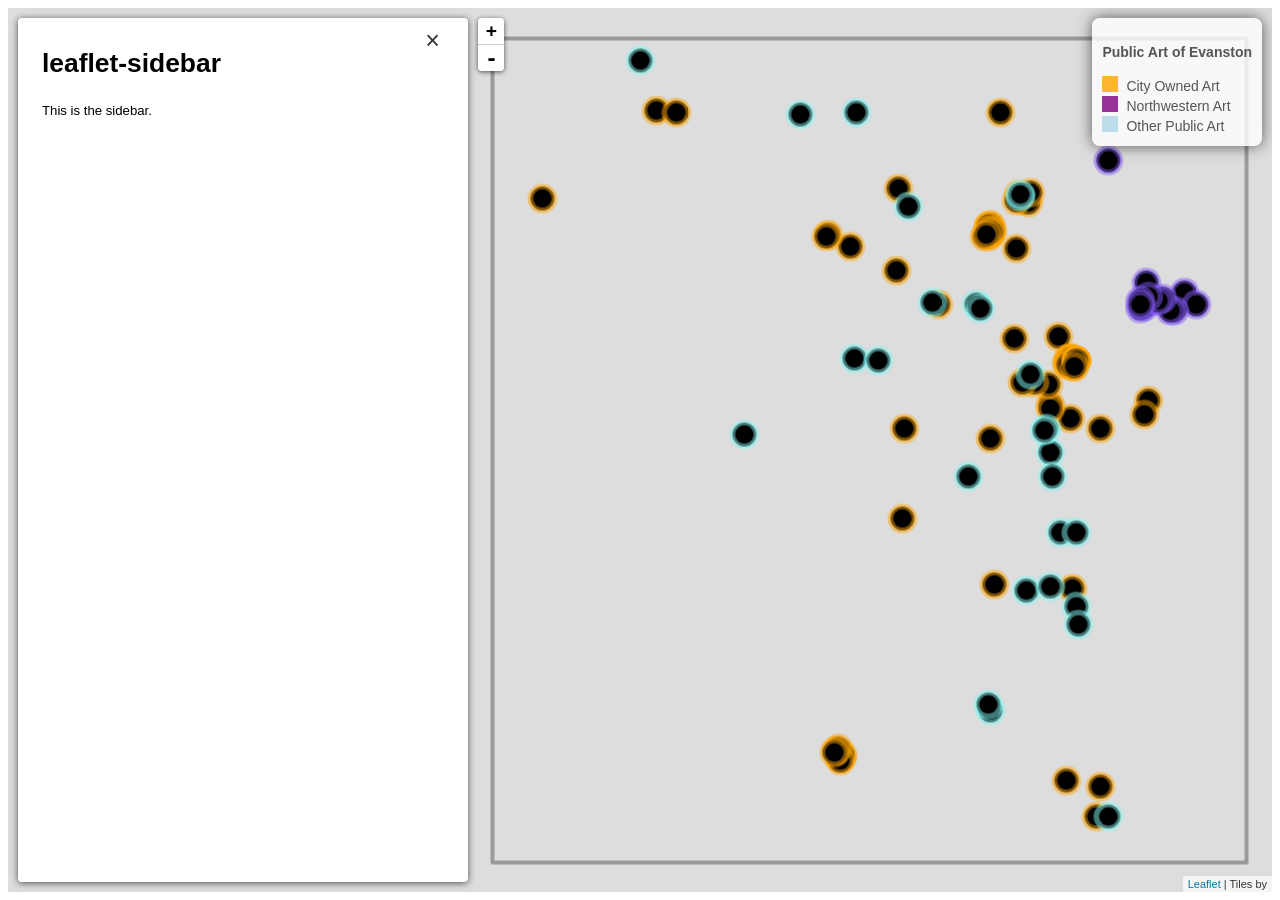
==== commit 8f1f6550: "Adding local leaflet files" ====
--- a/index.html
+++ b/index.html
@@ -1,9 +1,9 @@
 <html>
 <head>
   <title>A Leaflet map!</title>
-  <link rel="stylesheet" href="http://cdn.leafletjs.com/leaflet-0.7.3/leaflet.css"/>
+  <link rel="stylesheet" href="css/leaflet.css"/>
   <link rel="stylesheet" href="css/leaflet-sidebar.css"/>
-  <script src="http://cdn.leafletjs.com/leaflet-0.7.3/leaflet.js"></script>
+  <script src="js/leaflet.js"></script>
   <script src="js/leaflet-sidebar.js"></script>
 
   <style>
--- a/css/leaflet.css
+++ b/css/leaflet.css
@@ -0,0 +1,478 @@
+/* required styles */
+
+.leaflet-map-pane,
+.leaflet-tile,
+.leaflet-marker-icon,
+.leaflet-marker-shadow,
+.leaflet-tile-pane,
+.leaflet-tile-container,
+.leaflet-overlay-pane,
+.leaflet-shadow-pane,
+.leaflet-marker-pane,
+.leaflet-popup-pane,
+.leaflet-overlay-pane svg,
+.leaflet-zoom-box,
+.leaflet-image-layer,
+.leaflet-layer {
+	position: absolute;
+	left: 0;
+	top: 0;
+	}
+.leaflet-container {
+	overflow: hidden;
+	-ms-touch-action: none;
+	}
+.leaflet-tile,
+.leaflet-marker-icon,
+.leaflet-marker-shadow {
+	-webkit-user-select: none;
+	   -moz-user-select: none;
+	        user-select: none;
+	-webkit-user-drag: none;
+	}
+.leaflet-marker-icon,
+.leaflet-marker-shadow {
+	display: block;
+	}
+/* map is broken in FF if you have max-width: 100% on tiles */
+.leaflet-container img {
+	max-width: none !important;
+	}
+/* stupid Android 2 doesn't understand "max-width: none" properly */
+.leaflet-container img.leaflet-image-layer {
+	max-width: 15000px !important;
+	}
+.leaflet-tile {
+	filter: inherit;
+	visibility: hidden;
+	}
+.leaflet-tile-loaded {
+	visibility: inherit;
+	}
+.leaflet-zoom-box {
+	width: 0;
+	height: 0;
+	}
+/* workaround for https://bugzilla.mozilla.org/show_bug.cgi?id=888319 */
+.leaflet-overlay-pane svg {
+	-moz-user-select: none;
+	}
+
+.leaflet-tile-pane    { z-index: 2; }
+.leaflet-objects-pane { z-index: 3; }
+.leaflet-overlay-pane { z-index: 4; }
+.leaflet-shadow-pane  { z-index: 5; }
+.leaflet-marker-pane  { z-index: 6; }
+.leaflet-popup-pane   { z-index: 7; }
+
+.leaflet-vml-shape {
+	width: 1px;
+	height: 1px;
+	}
+.lvml {
+	behavior: url(#default#VML);
+	display: inline-block;
+	position: absolute;
+	}
+
+
+/* control positioning */
+
+.leaflet-control {
+	position: relative;
+	z-index: 7;
+	pointer-events: auto;
+	}
+.leaflet-top,
+.leaflet-bottom {
+	position: absolute;
+	z-index: 1000;
+	pointer-events: none;
+	}
+.leaflet-top {
+	top: 0;
+	}
+.leaflet-right {
+	right: 0;
+	}
+.leaflet-bottom {
+	bottom: 0;
+	}
+.leaflet-left {
+	left: 0;
+	}
+.leaflet-control {
+	float: left;
+	clear: both;
+	}
+.leaflet-right .leaflet-control {
+	float: right;
+	}
+.leaflet-top .leaflet-control {
+	margin-top: 10px;
+	}
+.leaflet-bottom .leaflet-control {
+	margin-bottom: 10px;
+	}
+.leaflet-left .leaflet-control {
+	margin-left: 10px;
+	}
+.leaflet-right .leaflet-control {
+	margin-right: 10px;
+	}
+
+
+/* zoom and fade animations */
+
+.leaflet-fade-anim .leaflet-tile,
+.leaflet-fade-anim .leaflet-popup {
+	opacity: 0;
+	-webkit-transition: opacity 0.2s linear;
+	   -moz-transition: opacity 0.2s linear;
+	     -o-transition: opacity 0.2s linear;
+	        transition: opacity 0.2s linear;
+	}
+.leaflet-fade-anim .leaflet-tile-loaded,
+.leaflet-fade-anim .leaflet-map-pane .leaflet-popup {
+	opacity: 1;
+	}
+
+.leaflet-zoom-anim .leaflet-zoom-animated {
+	-webkit-transition: -webkit-transform 0.25s cubic-bezier(0,0,0.25,1);
+	   -moz-transition:    -moz-transform 0.25s cubic-bezier(0,0,0.25,1);
+	     -o-transition:      -o-transform 0.25s cubic-bezier(0,0,0.25,1);
+	        transition:         transform 0.25s cubic-bezier(0,0,0.25,1);
+	}
+.leaflet-zoom-anim .leaflet-tile,
+.leaflet-pan-anim .leaflet-tile,
+.leaflet-touching .leaflet-zoom-animated {
+	-webkit-transition: none;
+	   -moz-transition: none;
+	     -o-transition: none;
+	        transition: none;
+	}
+
+.leaflet-zoom-anim .leaflet-zoom-hide {
+	visibility: hidden;
+	}
+
+
+/* cursors */
+
+.leaflet-clickable {
+	cursor: pointer;
+	}
+.leaflet-container {
+	cursor: -webkit-grab;
+	cursor:    -moz-grab;
+	}
+.leaflet-popup-pane,
+.leaflet-control {
+	cursor: auto;
+	}
+.leaflet-dragging .leaflet-container,
+.leaflet-dragging .leaflet-clickable {
+	cursor: move;
+	cursor: -webkit-grabbing;
+	cursor:    -moz-grabbing;
+	}
+
+
+/* visual tweaks */
+
+.leaflet-container {
+	background: #ddd;
+	outline: 0;
+	}
+.leaflet-container a {
+	color: #0078A8;
+	}
+.leaflet-container a.leaflet-active {
+	outline: 2px solid orange;
+	}
+.leaflet-zoom-box {
+	border: 2px dotted #38f;
+	background: rgba(255,255,255,0.5);
+	}
+
+
+/* general typography */
+.leaflet-container {
+	font: 12px/1.5 "Helvetica Neue", Arial, Helvetica, sans-serif;
+	}
+
+
+/* general toolbar styles */
+
+.leaflet-bar {
+	box-shadow: 0 1px 5px rgba(0,0,0,0.65);
+	border-radius: 4px;
+	}
+.leaflet-bar a,
+.leaflet-bar a:hover {
+	background-color: #fff;
+	border-bottom: 1px solid #ccc;
+	width: 26px;
+	height: 26px;
+	line-height: 26px;
+	display: block;
+	text-align: center;
+	text-decoration: none;
+	color: black;
+	}
+.leaflet-bar a,
+.leaflet-control-layers-toggle {
+	background-position: 50% 50%;
+	background-repeat: no-repeat;
+	display: block;
+	}
+.leaflet-bar a:hover {
+	background-color: #f4f4f4;
+	}
+.leaflet-bar a:first-child {
+	border-top-left-radius: 4px;
+	border-top-right-radius: 4px;
+	}
+.leaflet-bar a:last-child {
+	border-bottom-left-radius: 4px;
+	border-bottom-right-radius: 4px;
+	border-bottom: none;
+	}
+.leaflet-bar a.leaflet-disabled {
+	cursor: default;
+	background-color: #f4f4f4;
+	color: #bbb;
+	}
+
+.leaflet-touch .leaflet-bar a {
+	width: 30px;
+	height: 30px;
+	line-height: 30px;
+	}
+
+
+/* zoom control */
+
+.leaflet-control-zoom-in,
+.leaflet-control-zoom-out {
+	font: bold 18px 'Lucida Console', Monaco, monospace;
+	text-indent: 1px;
+	}
+.leaflet-control-zoom-out {
+	font-size: 20px;
+	}
+
+.leaflet-touch .leaflet-control-zoom-in {
+	font-size: 22px;
+	}
+.leaflet-touch .leaflet-control-zoom-out {
+	font-size: 24px;
+	}
+
+
+/* layers control */
+
+.leaflet-control-layers {
+	box-shadow: 0 1px 5px rgba(0,0,0,0.4);
+	background: #fff;
+	border-radius: 5px;
+	}
+.leaflet-control-layers-toggle {
+	background-image: url(images/layers.png);
+	width: 36px;
+	height: 36px;
+	}
+.leaflet-retina .leaflet-control-layers-toggle {
+	background-image: url(images/layers-2x.png);
+	background-size: 26px 26px;
+	}
+.leaflet-touch .leaflet-control-layers-toggle {
+	width: 44px;
+	height: 44px;
+	}
+.leaflet-control-layers .leaflet-control-layers-list,
+.leaflet-control-layers-expanded .leaflet-control-layers-toggle {
+	display: none;
+	}
+.leaflet-control-layers-expanded .leaflet-control-layers-list {
+	display: block;
+	position: relative;
+	}
+.leaflet-control-layers-expanded {
+	padding: 6px 10px 6px 6px;
+	color: #333;
+	background: #fff;
+	}
+.leaflet-control-layers-selector {
+	margin-top: 2px;
+	position: relative;
+	top: 1px;
+	}
+.leaflet-control-layers label {
+	display: block;
+	}
+.leaflet-control-layers-separator {
+	height: 0;
+	border-top: 1px solid #ddd;
+	margin: 5px -10px 5px -6px;
+	}
+
+
+/* attribution and scale controls */
+
+.leaflet-container .leaflet-control-attribution {
+	background: #fff;
+	background: rgba(255, 255, 255, 0.7);
+	margin: 0;
+	}
+.leaflet-control-attribution,
+.leaflet-control-scale-line {
+	padding: 0 5px;
+	color: #333;
+	}
+.leaflet-control-attribution a {
+	text-decoration: none;
+	}
+.leaflet-control-attribution a:hover {
+	text-decoration: underline;
+	}
+.leaflet-container .leaflet-control-attribution,
+.leaflet-container .leaflet-control-scale {
+	font-size: 11px;
+	}
+.leaflet-left .leaflet-control-scale {
+	margin-left: 5px;
+	}
+.leaflet-bottom .leaflet-control-scale {
+	margin-bottom: 5px;
+	}
+.leaflet-control-scale-line {
+	border: 2px solid #777;
+	border-top: none;
+	line-height: 1.1;
+	padding: 2px 5px 1px;
+	font-size: 11px;
+	white-space: nowrap;
+	overflow: hidden;
+	-moz-box-sizing: content-box;
+	     box-sizing: content-box;
+
+	background: #fff;
+	background: rgba(255, 255, 255, 0.5);
+	}
+.leaflet-control-scale-line:not(:first-child) {
+	border-top: 2px solid #777;
+	border-bottom: none;
+	margin-top: -2px;
+	}
+.leaflet-control-scale-line:not(:first-child):not(:last-child) {
+	border-bottom: 2px solid #777;
+	}
+
+.leaflet-touch .leaflet-control-attribution,
+.leaflet-touch .leaflet-control-layers,
+.leaflet-touch .leaflet-bar {
+	box-shadow: none;
+	}
+.leaflet-touch .leaflet-control-layers,
+.leaflet-touch .leaflet-bar {
+	border: 2px solid rgba(0,0,0,0.2);
+	background-clip: padding-box;
+	}
+
+
+/* popup */
+
+.leaflet-popup {
+	position: absolute;
+	text-align: center;
+	}
+.leaflet-popup-content-wrapper {
+	padding: 1px;
+	text-align: left;
+	border-radius: 12px;
+	}
+.leaflet-popup-content {
+	margin: 13px 19px;
+	line-height: 1.4;
+	}
+.leaflet-popup-content p {
+	margin: 18px 0;
+	}
+.leaflet-popup-tip-container {
+	margin: 0 auto;
+	width: 40px;
+	height: 20px;
+	position: relative;
+	overflow: hidden;
+	}
+.leaflet-popup-tip {
+	width: 17px;
+	height: 17px;
+	padding: 1px;
+
+	margin: -10px auto 0;
+
+	-webkit-transform: rotate(45deg);
+	   -moz-transform: rotate(45deg);
+	    -ms-transform: rotate(45deg);
+	     -o-transform: rotate(45deg);
+	        transform: rotate(45deg);
+	}
+.leaflet-popup-content-wrapper,
+.leaflet-popup-tip {
+	background: white;
+
+	box-shadow: 0 3px 14px rgba(0,0,0,0.4);
+	}
+.leaflet-container a.leaflet-popup-close-button {
+	position: absolute;
+	top: 0;
+	right: 0;
+	padding: 4px 4px 0 0;
+	text-align: center;
+	width: 18px;
+	height: 14px;
+	font: 16px/14px Tahoma, Verdana, sans-serif;
+	color: #c3c3c3;
+	text-decoration: none;
+	font-weight: bold;
+	background: transparent;
+	}
+.leaflet-container a.leaflet-popup-close-button:hover {
+	color: #999;
+	}
+.leaflet-popup-scrolled {
+	overflow: auto;
+	border-bottom: 1px solid #ddd;
+	border-top: 1px solid #ddd;
+	}
+
+.leaflet-oldie .leaflet-popup-content-wrapper {
+	zoom: 1;
+	}
+.leaflet-oldie .leaflet-popup-tip {
+	width: 24px;
+	margin: 0 auto;
+
+	-ms-filter: "progid:DXImageTransform.Microsoft.Matrix(M11=0.70710678, M12=0.70710678, M21=-0.70710678, M22=0.70710678)";
+	filter: progid:DXImageTransform.Microsoft.Matrix(M11=0.70710678, M12=0.70710678, M21=-0.70710678, M22=0.70710678);
+	}
+.leaflet-oldie .leaflet-popup-tip-container {
+	margin-top: -1px;
+	}
+
+.leaflet-oldie .leaflet-control-zoom,
+.leaflet-oldie .leaflet-control-layers,
+.leaflet-oldie .leaflet-popup-content-wrapper,
+.leaflet-oldie .leaflet-popup-tip {
+	border: 1px solid #999;
+	}
+
+
+/* div icon */
+
+.leaflet-div-icon {
+	background: #fff;
+	border: 1px solid #666;
+	}
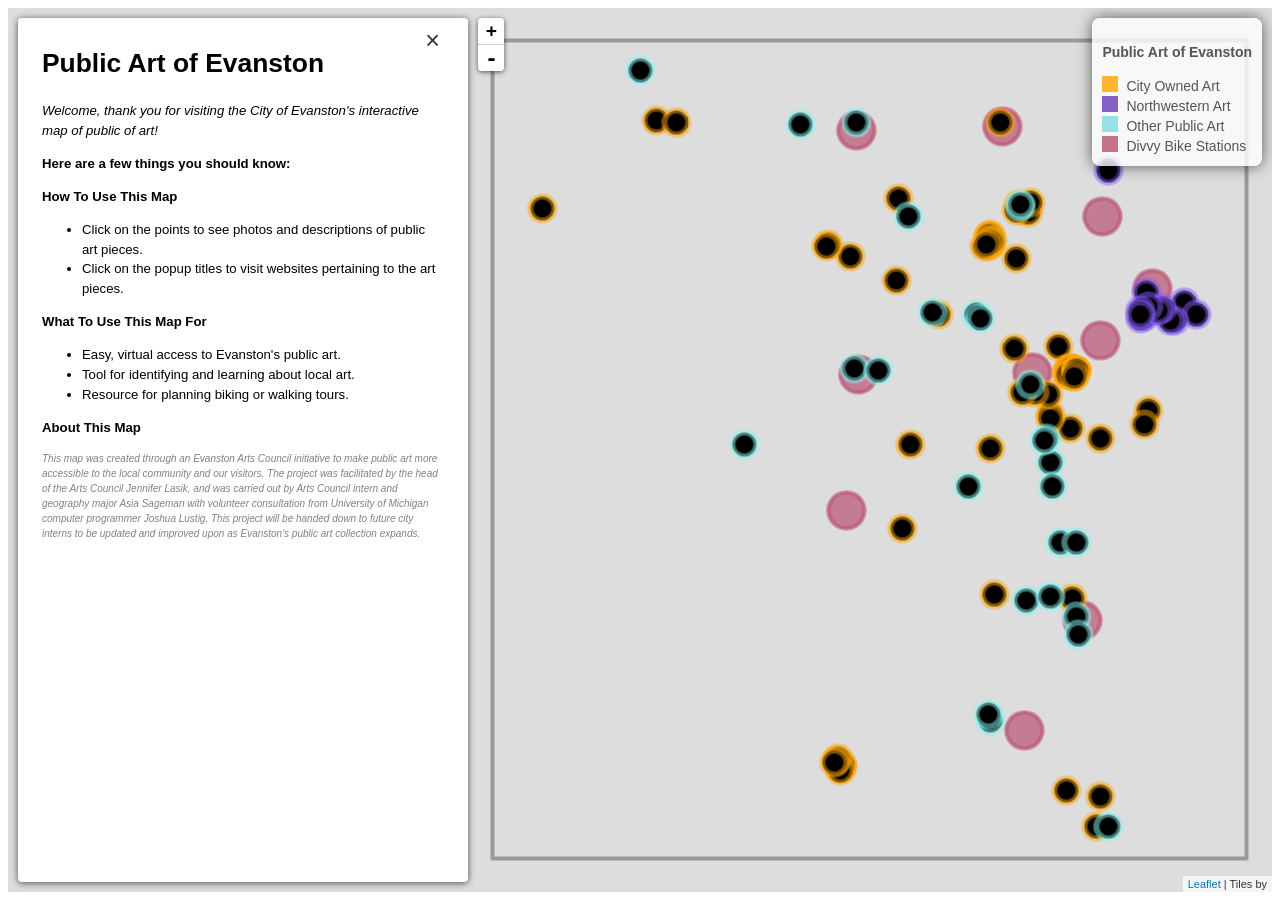
==== commit a512afbb: "update index.html" ====
--- a/index.html
+++ b/index.html
@@ -37,10 +37,23 @@
   </style>
 </head>
 <body>
-  <div id="sidebar">
-        <h1>leaflet-sidebar</h1>
-
-        <p>This is the sidebar.</p>
+ <div id="sidebar">
+        <h1>Public Art of Evanston</h1>
+        <p><i>Welcome, thank you for visiting the City of Evanston's interactive map of public of art!</i></p>
+        <p><b>Here are a few things you should know:</b></p>
+        <p><b>How To Use This Map</b></p>
+          <ul>
+            <li>Click on the points to see photos and descriptions of public art pieces.</li>
+            <li>Click on the popup titles to visit websites pertaining to the art pieces.</li>
+          </ul>
+        <p><b>What To Use This Map For</b></p>
+          <ul>
+            <li>Easy, virtual access to Evanston's public art.</li>
+            <li>Tool for identifying and learning about local art.</li>
+            <li>Resource for planning biking or walking tours.</li>
+          </ul>
+        <p><b>About This Map</b></p>
+        <p><font size= "1" color= "gray"><i>This map was created through an Evanston Arts Council initiative to make public art more accessible to the local community and our visitors.  The project was facilitated by the head of the Arts Council Jennifer Lasik, and was carried out by Arts Council intern and geography major Asia Sageman with volunteer consultation from University of Michigan computer programmer Joshua Lustig.  This project will be handed down to future city interns to be updated and improved upon as Evanston's public art collection expands.</i></font></p>
   </div>
 
     <div id="map"></div>
@@ -55,6 +68,70 @@
     {
       attribution: 'Tiles by <a href="https://www.openstreetmap.org/#map=13/42.043261/-87.674259</a>',
 }).addTo(map);
+
+
+//divvy markers
+markers = [
+  {
+    "name": "Divvy Bike Station, Benson & Church",
+    "lat": 42.048347,
+    "lng": -87.683441
+  },
+  {
+    "name": "Divvy Bike Station, Chicago & Washington",
+    "lat": 42.032643,
+    "lng": -87.679157
+  },
+  {
+    "name": "Divvy Bike Station, Austin & Elmwood",
+    "lat": 42.025642,
+    "lng": -87.684129
+  },
+  {
+    "name": "Divvy Bike Station, Valli Produce at Evanston Plaza",
+    "lat": 42.039667,
+    "lng": -87.699323
+  },
+  {
+    "name": "Divvy Bike Station, Church & Dodge",
+    "lat": 42.048279,
+    "lng": -87.698444
+  },
+  {
+    "name": "Divvy Bike Station, Central Street Metra",
+    "lat": 42.063878,
+    "lng": -87.698608,
+  },
+  {
+    "name": "Divvy Bike Station, Central & Girard",
+    "lat": 42.064138,
+    "lng": -87.685973
+  },
+  {
+    "name": "Divvy Bike Station, Chicago & Sheridan",
+    "lat": 42.050462,
+    "lng": -87.677678
+  },
+  {
+    "name": "Divvy Bike Station, Sheridan & Noyes",
+    "lat": 42.058307,
+    "lng": -87.677349
+  },
+  {
+    "name": "Divvy Bike Station, Northwestern Campus Library",
+    "lat": 42.053707,
+    "lng": -87.673100
+  }
+];
+
+for ( var i=0; i < markers.length; ++i )
+  {
+   //L.marker( [markers[i].lat, markers[i].lng] )
+   var circle = L.circleMarker( [markers[i].lat, markers[i].lng],{radius: 9, color: "#BA5373", fillColor: "#BA5373", fillOpacity: .7, opacity: .7})
+    .bindPopup( '<a herf="' + markers[i].url + '" target=" _blank">' + markers[i].name + '</a>' )
+     .addTo( map );
+ }
+//#BA5373
 
 // points
 markers = [
@@ -161,7 +238,7 @@
   },
   {
     "name": "Search + Effect",
-    "url": "https://farm5.staticflickr.com/4258/35159494802_8260bca986_o_d.jpg",
+    "url": "https://farm5.staticflickr.com/4309/36068156851_428c01942d_o_d.jpg",
     "lat": 42.047129,
     "lng": -87.683312,
     "website": "http://www.krivanek-breaux.com/index.html",
@@ -242,8 +319,8 @@
   {
     "name": "Penny Park",
     "url": "https://farm5.staticflickr.com/4256/34516247533_9d7b838c6f_o_d.jpg",
-    "lat": 42.044179,
-    "lng": -87.694339,
+    "lat": 42.043832,
+    "lng": -87.693830,
     "website": "http://www.hopesandfears.com/hopes/city/architecture/217111-bob-leathers-playgrounds",
     "text": "Evanston is lucky to be home to one of Robert Leathers’ famous playgrounds.  Leathers is an architect who began building wooden playgrounds based off of children’s ideas in the 1970’s.  There are few playgrounds as interesting and magical as these.  One of those few is Evanston’s iconic Penny Park. (1500 Lake Street, Penny Park)",
     "size": "big",
@@ -505,7 +582,7 @@
     "lat": 42.058800,
     "lng": -87.725509,
     "website": "http://richardhunt.us/",
-    "text": "Mound is a large metal sculpture shaped like an amorphous beast emerging from the ground.  It was created by the renowned Chicago native Richard Hunt in 1977.  This sloping abstract piece is located in the corner of Prospect Park in Evanston’s 6th ward. (Grant & Prospect)",
+    "text": "Mound is a large metal sculpture shaped like an amorphous beast emerging from the ground.  It was created by the renowned Chicago native Richard Hunt in 1977.  This sloping abstract piece is located in the corner of Cartwright Park in Evanston’s 6th ward. (Grant & Prospect)",
     "size": "big",
     "type": "city"
   },
@@ -761,12 +838,12 @@
   },
   {
     "name": "Innocents Guarded by Faithfulness",
-    "url": "https://farm5.staticflickr.com/4197/34938851460_4c79711fff_o_d.jpg",
+    "url": "https://farm5.staticflickr.com/4296/35365549474_e913e7f1e8_o_d.jpg",
     "lat": 42.048621,
     "lng": -87.680303,
     "website": "https://bookbird.wordpress.com/2016/01/07/things-you-didnt-know-about-the-library-8-the-mystery-of-the-statue-beneath-the-stairs/",
-    "text": "It is safe to say that the small marble sculpture by Giovanni Benzoni is the Evanston Public Library’s most intriguing piece of art.  Innocents Guarded by Faithfulness was discovered under the front steps of the 1908 library building during its demolition.  No one knows how this sculpture of a girl and her dog carved in 1868 came to reside in the Evanston Library.  Today it is housed in the Evanstoniana Room on the library’s third floor. (Library 3rd floor)",
-    "size": "small",
+    "text": "It is safe to say that the small marble sculpture by Giovanni Benzoni is the Evanston Public Library’s most intriguing piece of art.  Innocents Guarded by Faithfulness was discovered under the front steps of the 1908 library building during its demolition.  No one knows how this sculpture of a girl and her dog, carved in 1868, came to reside in the Evanston Library.  Today it is housed in the Evanstoniana Room on the library’s third floor. (Library 3rd floor)",
+    "size": "big",
     "type": "city"
   },
   {
@@ -955,7 +1032,7 @@
     "lat": 42.053504,
     "lng": -87.673626,
     "website": "http://www.northwestern.edu/",
-    "text": "Here behind Northwestern’s undergraduate library is a beautiful pink granite sculpture.  It is missing an information plaque. (Behind undergraduate library)",
+    "text": "Here behind Northwestern’s undergraduate library is a beautiful pink fossiliferous limestone sculpture.  It is missing an information plaque. (Behind undergraduate library)",
     "size": "big",
     "type": "northwestern"
   },
@@ -1337,7 +1414,7 @@
     }
 
 //determining the format of the json markers
-   var circle = L.circleMarker( [markers[i].lat, markers[i].lng],{radius: 6, color: "#FFA500", weight: 2.8, fillColor: 'black', fillOpacity: 1}).bindPopup( '<a href="' + markers[i].website + '" target=" _blank">' + markers[i].name + '</a> <img id="picture" src="' + markers[i].url + ' "> '+ '<p>'+ markers[i].text + '</p>',{minWidth: width});
+   var circle = L.circleMarker( [markers[i].lat, markers[i].lng],{radius: 6, color: "#FFA500", weight: 3.0, fillColor: 'black', fillOpacity: 1}).bindPopup( '<a href="' + markers[i].website + '" target=" _blank">' + markers[i].name + '</a> <img id="picture" src="' + markers[i].url + ' "> '+ '<p>'+ markers[i].text + '</p>',{minWidth: width});
 
     //determining color of type 
     if (markers[i].type == "city"){
@@ -1409,11 +1486,11 @@
 */
 //create a polyline square around Evanston from an array of LatLng points
   var latlngs = [
-      [42.068992, -87.729696],
-      [42.068992, -87.665039],
-      [42.016467, -87.665039],
-      [42.016467, -87.729696],
-      [42.068992, -87.729696]
+      [42.069538, -87.729696],
+      [42.069538, -87.665039],
+      [42.017396, -87.665039],
+      [42.017396, -87.729696],
+      [42.069538, -87.729696]
 ];
 
 var polyline = L.polyline(latlngs, {weight: 2, color: "#585858", smoothFactor: 5}).addTo(map);
@@ -1437,9 +1514,10 @@
 legend.onAdd = function (map) {
   var div = L.DomUtil.create('div', 'info legend');
   div.innerHTML+= "<p><b>Public Art of Evanston</b></p>"; 
-  div.innerHTML+= '<div id="city"> <i style="background:orange"></i> City Owned Art </div>';
-  div.innerHTML+= '<div id="northwestern"> <i style="background:purple"></i> Northwestern Art </div>';
-  div.innerHTML+= '<div id="noncity"> <i style="background:lightblue"></i> Other Public Art </div>';
+  div.innerHTML+= '<div id="city"> <i style="background-color:#FFA500"></i> City Owned Art </div>';
+  div.innerHTML+= '<div id="northwestern"> <i style="background-color:#673AB7"></i> Northwestern Art </div>';
+  div.innerHTML+= '<div id="noncity"> <i style="background-color:#7EDAE5"></i> Other Public Art </div>';
+  div.innerHTML+= '<div id="divvy"> <i style="background-color:#BA5373"></i> Divvy Bike Stations </div>';
   return div; 
 };
 legend.addTo(map);
@@ -1449,7 +1527,6 @@
       closeButton: true,
       position: 'left'
   });
-//var sidebar = L.control({position: 'left', closeButton: true});
 
 map.addControl(sidebar);
 
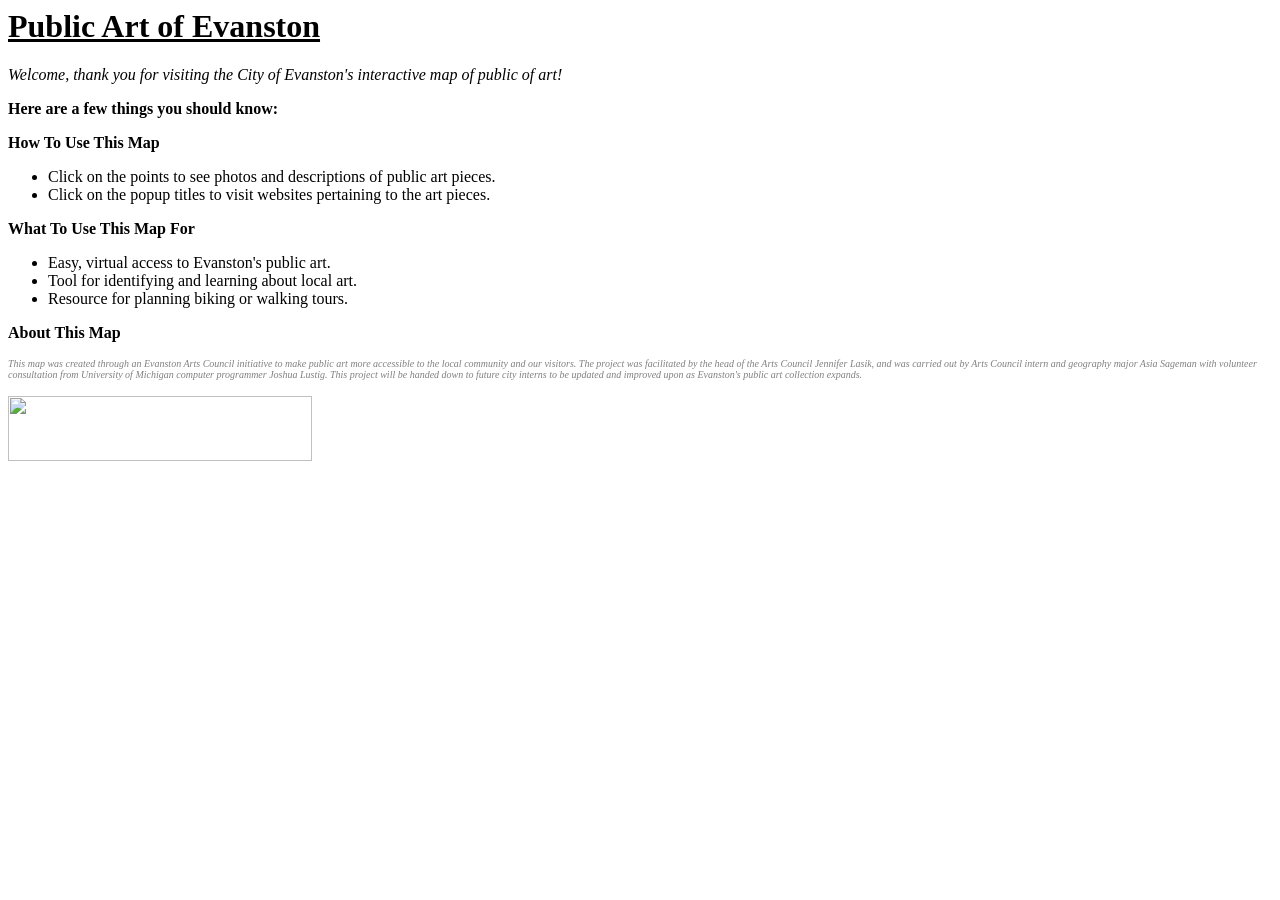
==== commit cb97918c: "update index.html" ====
--- a/index.html
+++ b/index.html
@@ -3,42 +3,15 @@
   <title>A Leaflet map!</title>
   <link rel="stylesheet" href="css/leaflet.css"/>
   <link rel="stylesheet" href="css/leaflet-sidebar.css"/>
+  <link rel="stylesheet" href="css/main.css"/>
   <script src="js/leaflet.js"></script>
   <script src="js/leaflet-sidebar.js"></script>
-
-  <style>
-    #map{ height: 100% }
-    #picture { width: 100% }
-  .info { 
-    padding: 10px 10px; 
-    font: 14px/16px Arial, Helvetica, sans-serif; 
-    background: white; 
-    background: rgba(255,255,255,0.8); 
-    box-shadow: 0 0 15px rgba(0,0,0,0.6); 
-    border-radius: 8px; 
-  } 
-  .info h4 { 
-    margin: 0 0 5px; 
-    color: #777; 
-  }
-  .legend { 
-    text-align: left; 
-    line-height: 20px; 
-    color: #555; 
-  } 
-  .legend i {
-      width: 16px;
-      height: 16px;
-      float: left;
-      margin-right: 8px;
-      opacity: 0.8;
-  }
-
-  </style>
+  <script src="js/data.js"></script>
+  <style></style>
 </head>
 <body>
  <div id="sidebar">
-        <h1>Public Art of Evanston</h1>
+        <h1><u>Public Art of Evanston</u></h1>
         <p><i>Welcome, thank you for visiting the City of Evanston's interactive map of public of art!</i></p>
         <p><b>Here are a few things you should know:</b></p>
         <p><b>How To Use This Map</b></p>
@@ -54,7 +27,8 @@
           </ul>
         <p><b>About This Map</b></p>
         <p><font size= "1" color= "gray"><i>This map was created through an Evanston Arts Council initiative to make public art more accessible to the local community and our visitors.  The project was facilitated by the head of the Arts Council Jennifer Lasik, and was carried out by Arts Council intern and geography major Asia Sageman with volunteer consultation from University of Michigan computer programmer Joshua Lustig.  This project will be handed down to future city interns to be updated and improved upon as Evanston's public art collection expands.</i></font></p>
-  </div>
+        <img src="http://www.michiganbusiness.org/cm/Images/glory-shots/MCACA_glory-shot1200x450.jpg" style= "width:304px; height:65px;">
+</div>
 
     <div id="map"></div>
 
@@ -67,1425 +41,99 @@
   L.tileLayer('http://{s}.tile.openstreetmap.org/{z}/{x}/{y}.png',
     {
       attribution: 'Tiles by <a href="https://www.openstreetmap.org/#map=13/42.043261/-87.674259</a>',
-}).addTo(map);
+  }).addTo(map);
 
 
-//divvy markers
-markers = [
-  {
-    "name": "Divvy Bike Station, Benson & Church",
-    "lat": 42.048347,
-    "lng": -87.683441
-  },
-  {
-    "name": "Divvy Bike Station, Chicago & Washington",
-    "lat": 42.032643,
-    "lng": -87.679157
-  },
-  {
-    "name": "Divvy Bike Station, Austin & Elmwood",
-    "lat": 42.025642,
-    "lng": -87.684129
-  },
-  {
-    "name": "Divvy Bike Station, Valli Produce at Evanston Plaza",
-    "lat": 42.039667,
-    "lng": -87.699323
-  },
-  {
-    "name": "Divvy Bike Station, Church & Dodge",
-    "lat": 42.048279,
-    "lng": -87.698444
-  },
-  {
-    "name": "Divvy Bike Station, Central Street Metra",
-    "lat": 42.063878,
-    "lng": -87.698608,
-  },
-  {
-    "name": "Divvy Bike Station, Central & Girard",
-    "lat": 42.064138,
-    "lng": -87.685973
-  },
-  {
-    "name": "Divvy Bike Station, Chicago & Sheridan",
-    "lat": 42.050462,
-    "lng": -87.677678
-  },
-  {
-    "name": "Divvy Bike Station, Sheridan & Noyes",
-    "lat": 42.058307,
-    "lng": -87.677349
-  },
-  {
-    "name": "Divvy Bike Station, Northwestern Campus Library",
-    "lat": 42.053707,
-    "lng": -87.673100
-  }
-];
+  //determining the format of the divvy markers
+  for ( var i=0; i < divvy.length; ++i )
+    {
+     //L.marker( [markers[i].lat, markers[i].lng] )
+     var circle = L.circleMarker( [divvy[i].lat, divvy[i].lng],{radius: 9, color: "#BA5373", fillColor: "#BA5373", fillOpacity: .7, opacity: .7})
+      .bindPopup( '<a herf="' + divvy[i].url + '" target=" _blank">' + divvy[i].name + '</a>' )
+       .addTo( map );
+   }
 
-for ( var i=0; i < markers.length; ++i )
-  {
-   //L.marker( [markers[i].lat, markers[i].lng] )
-   var circle = L.circleMarker( [markers[i].lat, markers[i].lng],{radius: 9, color: "#BA5373", fillColor: "#BA5373", fillOpacity: .7, opacity: .7})
-    .bindPopup( '<a herf="' + markers[i].url + '" target=" _blank">' + markers[i].name + '</a>' )
-     .addTo( map );
- }
-//#BA5373
-
-// points
-markers = [
-  {
-    "name": "Ten Thousand Ripples",
-    "url": "https://farm5.staticflickr.com/4289/35196531481_ca6ec8cf86_o_d.jpg",
-    "lat": 42.045994,
-    "lng": -87.673445,
-    "website": "http://www.indirajohnson.com/ten-thousand-ripples.html",
-    "text": "Ten Thousand Ripples is a collaborative public arts project carried out in 2013 by chicago community and cultural organizations and the local artist Indira Freitas Johnson.  The project consists of 100 fiberglass Buddha heads placed around Chicago and surrounding neighborhoods.  The goal of this project is to cultivate a public art experience in untraditional places and encourage conversations on peace within the city. (Sheridan Rd. and Davis St.)",
-    "size": "small",
-    "type": "city"
-  },
-  {
-    "name": "Conversations: Here and Now",
-    "url": "https://farm5.staticflickr.com/4230/35159496392_794ae5c9be_o_d.jpg",
-    "lat": 42.044862,
-    "lng": -87.680179,
-    "website": "http://www.indirajohnson.com/",
-    "text": "The whimsical circle of chairs titled Conversations: Here and Now is a piece by Indira Freitas Johnson the goal of which is to encourage an open dialogue between the peoples of Evanston.  The sculptural piece was erected in 2009 and serves as a reminder to the community that sharing our thoughts and feelings leads to greater communal cohesion. (1489 Chicago Avenue, Raymond Park)",
-    "size": "big",
-    "type": "city"
-
-  },
-  {
-    "name": "Downtown Evanston Metal Work",
-    "url": "https://farm5.staticflickr.com/4285/35196530751_92f0cc3209_o_d.jpg",
-    "lat": 42.045726,
-    "lng": -87.681802,
-    "website": "http://csicsko.com/about",
-    "text": "David Csisko is an internationally recognised designer and artist based out of Chicago.  His work can be seen all over downtown Evanston; all one must do is look down.  Csisko is responsible for the playful sidewalk brickwork and the decorative tree grates that don the city's most frequented streets.  (Sherman Ave, Orrington Ave., Church St., & Davis St.)",
-    "size": "big",
-    "type": "city"
-  },
-  {
-    "name": "Downtown Evanston Mosaic",
-    "url": "https://farm5.staticflickr.com/4270/35159496082_4a3de4e825_o_d.jpg",
-    "lat": 42.045505,
-    "lng": -87.681813,
-    "website": "http://csicsko.com/about",
-    "text": "David Csisko is an internationally recognised designer and artist based out of Chicago.  His work can be seen all over downtown Evanston; all one must do is look down.  Csisko is responsible for the playful sidewalk brickwork and the decorative tree grates that don the city's most frequented streets. (Sherman Ave.)",
-    "size": "small",
-    "type": "city"
-  },
-  {
-    "name": "Duna",
-    "url": "https://farm5.staticflickr.com/4196/35159495872_e5107d4b43_o_d.jpg",
-    "lat": 42.050102,
-    "lng": -87.681244,
-    "website": "http://www.artnet.com/artists/deborah-butterfield/",
-    "text": "Deborah Butterfield is an American sculptor who is best known for her depictions of horses.  Her 1998 piece Duna can be seen grazing in the meadow at Evanston’s Oldberg park. (Oldberg Park, Clark and Sherman)",
-    "size": "small",
-    "type": "city"
-  },
-  {
-    "name": "Leafgate Park",
-    "url": "https://farm5.staticflickr.com/4258/35196529461_9fa06ffec9_o_d.jpg",
-    "lat": 42.044197,
-    "lng": -87.677675,
-    "website": "http://www.ljdouglas.com/ljdouglas.com/Bio.html",
-    "text": "The stonework pavers and carved benches in Evanston’s tiny Leafgate park were collaboratively designed and constructed by the artists Gary Justice and Linda J Douglas in 1992.  This small park often goes unnoticed, but the beautifully carved benches and bricks are surely a reason to seek it out. (Grove & Lake, Leafgate Park)",
-    "size": "small",
-    "type": "city"
-  },
-  {
-    "name": "Untitled Painting",
-    "url": "https://farm5.staticflickr.com/4235/35159495532_f69407c692_o_d.jpg",
-    "lat": 42.058714,
-    "lng": -87.684358,
-    "website": "https://www.wbez.org/shows/wbez-blogs/michael-montenegro-puppet-master-of-evanston/54e0bbc4-b89b-413b-9305-cbac21d7fbcf",
-    "text": "This untitled painting of women picnicking in nature hangs in the south east stairwell of the Noyes Cultural Arts Center.  The Evanston based artist of this painting, Michael Montenegro, is most well known for his work as a puppet master. (927 Noyes Street, Noyes Cultural Arts Center)",
-    "size": "small",
-    "type": "city"
-  },
-  {
-    "name": "Patriots Park Flagpole",
-    "url": "https://farm5.staticflickr.com/4230/35196529101_86419bc150_o_d.jpg",
-    "lat": 42.045107,
-    "lng": -87.673866,
-    "website": "https://en.wikipedia.org/wiki/Thomas_Tallmadge",
-    "text": "In 1929 two men collaborated to create the Evanston war memorial: Patriots Park Flagpole.  They were Thomas E. Tallmadge, a renowned Evanston raised architect known for coining the term “Chicago School” in reference to Chicago’s iconic architectural style, and Stephen Beams an Indian born British artist living in America.  Beams used Tallmadge’s design to construct the base of the flagpole which memorializes soldiers in the Revolutionary War, the Civil War, the Spanish American War, and World War I. (Davis & Sheridan, Patriots Park)",
-    "size": "small",
-    "type": "city"
-  },
-  {
-    "name": "Noyes Walk",
-    "url": "https://farm5.staticflickr.com/4259/35159495242_7c6d195024_o_d.jpg",
-    "lat": 42.058644,
-    "lng": -87.683701,
-    "website": "https://www.cityofevanston.org/about-evanston/arts-and-culture", 
-    "text": "The Noyes Walk cement pavers on the far side of the Noyes Cultural Arts Center parking lot probably go unnoticed by most passersby.  However if you are able to find them they are a pleasing little piece of art.  The pavers depict figures walking together, the artist is unknown. (927 Noyes Street)",
-    "size": "small",
-    "type": "city"
-  },
-  {
-    "name": "The Sea of the Ear-Ring",
-    "url": "https://farm5.staticflickr.com/4268/35196527471_c53c81c384_o_d.jpg",
-    "lat": 42.047037,
-    "lng": -87.682057,
-    "website": "http://evanstonnow.com/node/1374#Soga",
-    "text": "The Sea of the Ear-Ring brings a dash of bright red to Sherman Plaza in the center of downtown Evanston.  This bold sculpture by the Japanese born artist Takashi Soga won the 2007 contest for a piece in this prime spot.  The round, red, ring atop its base mimics the turning motion of the traffic rounding the bend from Sherman onto Davis. (Sherman Plaza, Davis Street at Sherman Avenue)",
-    "size": "small",
-    "type": "city"
-  },
-  {
-    "name": "Search + Effect",
-    "url": "https://farm5.staticflickr.com/4309/36068156851_428c01942d_o_d.jpg",
-    "lat": 42.047129,
-    "lng": -87.683312,
-    "website": "http://www.krivanek-breaux.com/index.html",
-    "text": "Search + Effect is a dynamic piece consisting of lights and symbols created by the public art and design partnership of Krivanek + Breaux.  The idea was chosen by the Evanston Arts Council to be installed on the corner of Davis and Benson.  The piece has a complex conceptual background involving the intersection of technology, culture, and art. (821 Davis Street, Sherman Plaza Garage)",
-    "size": "small",
-    "type": "city"
-  },
-  {
-    "name": "Shifting Color Dance",
-    "url": "https://farm5.staticflickr.com/4274/35196526981_f93ef94fb7_o_d.jpg",
-    "lat": 42.059080,
-    "lng": -87.684648,
-    "website": "http://www.joannapinsky.com/",
-    "text": "Shifting Color Dance is a colorful Op-Art piece in the main stairwell of the Noyes Cultural Arts Center.  The artist Joanna Pinsky works with two-dimensional shaped paintings, bright colors, and geometric optical illusions.  She is an active Evanston artist and the co-founder of the non-profit Art Encounter. (927 Noyes Street, Noyes Cultural Arts Center)",
-    "size": "big",
-    "type": "city"
-  },
-  {
-    "name": "Summertime Fantasy",
-    "url": "https://farm5.staticflickr.com/4237/35159494632_88c4953575_o_d.jpg",
-    "lat": 42.059257,
-    "lng": -87.683639,
-    "website": "http://jennylearner.com/home.html",
-    "text": "Summertime Fantasy is a playful mural that anoints the east wall of Tallmadge Park adjacent to the Noyes Cultural Arts Center.  The whimsical image of children playing in nature was created by students in the ArtSkills Summer Program headed by Jenny Learner in 2001. (Tallmadge Park, Noyes Cultural Arts Center)",
-    "size": "big",
-    "type": "city"
-  },
-  {
-    "name": "Zaftig",
-    "url": "https://farm5.staticflickr.com/4204/35196526671_077cbc6b9c_o_d.jpg",
-    "lat": 42.058731,
-    "lng": -87.684771,
-    "website": "http://staczalipinski.blogspot.com/2011/11/zaftig-acrylic-on-vellum-2005-noyes.html",
-    "text": "Zaftig by Stacza Lipinski is a unique piece consisting of a mass of intricately cut pieces of vellum drawn on with acrylic and graphite.  Installed in 2005, the pieces snake down the wall of the Noyes Cultural Art Center’s south west stairwell like vines down a cliff face. (927 Noyes Street, Noyes Cultural Arts Center)",
-    "size": "big",
-    "type": "city"
-  },
-  {
-    "name": "Day's End",
-    "url": "https://farm5.staticflickr.com/4313/35062654684_c806bdbac8_o_d.jpg",
-    "lat": 42.059014,
-    "lng": -87.684486,
-    "website": "http://www.sculpturebyoettinger.com/",
-    "text": "This clay sculpture of a seated woman was created by Sheila Oettinger before she passed away in 2017.  The piece was placed in the Noyes Cultural Arts Center by her fellow Evanston artists in honor of her life and work. (Noyes Cultural Arts Center)",
-    "size": "big",
-    "type": "noncity"
-  },
-  {
-    "name": "Untitled Stained Glass",
-    "url": "https://farm5.staticflickr.com/4283/35732960772_1083108da5_o_d.jpg",
-    "lat": 42.059164,
-    "lng": -87.684509,
-    "website": "https://www.cityofevanston.org/government/departments/parks-recreation-community-services/facilities/noyes-cultural-arts-center",
-    "text": "This beautiful pieces of stained glass marks the arched entryway into the Noyes Cultural Arts Center. (Noyes Cultural Arts Center)",
-    "size": "big",
-    "type": "noncity"
-  },
-  {
-    "name": "Aqua Vita",
-    "url": "https://farm5.staticflickr.com/4284/34516249303_2a961c0806_o_d.jpg",
-    "lat": 42.052082,
-    "lng": -87.691551,
-    "website": "http://donnazarbinbyrne.com/Aqua-Vita",
-    "text": "Aqua Vita is a sculpture assemblage on the theme of water, located outside Evanston’s Fire Station number 1.  The piece was created in 1989 by Donna Zarbin-Byrne, an artist who often uses bronze, ceramics, and found objects in her work. (Fire Station #1, 1332 Emerson St.)",
-    "size": "big",
-    "type": "city"
-  },
-  {
-    "name": "The Encounter",
-    "url": "https://farm5.staticflickr.com/4246/34516248453_29b39ffc8a_o_d.jpg",
-    "lat": 42.049945,
-    "lng": -87.684919,
-    "website": "http://www.hubertus-von-der-goltz.de/install_aussen_perma_e.html",
-    "text": "Hubertus von der Goltz’s piece The Encounter was the winner of a competition for a commission of public art at the Maple Ave. parking garage.  Goltz is an artist trained in Germany who specializes in metal pieces depicting figures balancing on long poles or structures.  (Maple Avenue and Clark Street)",
-    "size": "big",
-    "type": "city"
-  },
-  {
-    "name": "Penny Park",
-    "url": "https://farm5.staticflickr.com/4256/34516247533_9d7b838c6f_o_d.jpg",
-    "lat": 42.043832,
-    "lng": -87.693830,
-    "website": "http://www.hopesandfears.com/hopes/city/architecture/217111-bob-leathers-playgrounds",
-    "text": "Evanston is lucky to be home to one of Robert Leathers’ famous playgrounds.  Leathers is an architect who began building wooden playgrounds based off of children’s ideas in the 1970’s.  There are few playgrounds as interesting and magical as these.  One of those few is Evanston’s iconic Penny Park. (1500 Lake Street, Penny Park)",
-    "size": "big",
-    "type": "city"
-  },
-  {
-    "name": "Ten Thousand Ripples",
-    "url": "https://farm5.staticflickr.com/4230/34628128314_985479d853_o_d.jpg",
-    "lat": 42.038439, 
-    "lng": -87.694517,
-    "website": "http://www.indirajohnson.com/ten-thousand-ripples.html",
-    "text": "Ten Thousand Ripples is a collaborative public arts project carried out in 2013 by chicago community and cultural organizations and the local artist Indira Freitas Johnson.  The project consists of 100 fiberglass Buddha heads placed around Chicago and surrounding neighborhoods.  The goal of this project is to cultivate a public art experience in untraditional places and encourage conversations on peace within the city. (Florence Avenue & Crain Street)",
-    "size": "big",
-    "type": "city"
-  },
-  {
-    "name": "Art Opens Horizons: Nature, Culture, Diversity",
-    "url": "https://farm5.staticflickr.com/4260/34516274523_1a512d5340_o_d.jpg",
-    "lat": 42.033940,
-    "lng": -87.680023,
-    "website": "http://sonataka.com/public-art/",
-    "text": "Art Opens Horizons: Nature, Culture, Diversity was a collaborative multimedia mural project that was designed and facilitated by the artist Sonata Kazimieraitiene in partnership with Evanston’s Open Studio Project.  The purpose of the project was to create a beautiful permanent piece of art that provided an opportunity for community members to be involved in the creative process. (West-facing CTA retaining wall on south side of Main St.)",
-    "size": "big",
-    "type": "city"
-  },
-  {
-    "name": "Ten Thousand Ripples",
-    "url": "https://farm5.staticflickr.com/4234/34516286963_455b201556_o_d.jpg",
-    "lat": 42.034271, 
-    "lng": -87.686627,
-    "website": "http://www.indirajohnson.com/ten-thousand-ripples.html",
-    "text": "Ten Thousand Ripples is a collaborative public arts project carried out in 2013 by chicago community and cultural organizations and the local artist Indira Freitas Johnson.  The project consists of 100 fiberglass Buddha heads placed around Chicago and surrounding neighborhoods.  The goal of this project is to cultivate a public art experience in untraditional places and encourage conversations on peace within the city. (Main Street & Ridge Avenue)",
-    "size": "small",
-    "type": "city"
-  },
-  {
-    "name": "Centennial Fountain",
-    "url": "https://farm5.staticflickr.com/4251/34938923930_63a046255e_o_d.jpg",
-    "lat": 42.043609,
-    "lng": -87.687106,
-    "website": "https://archive.org/details/FountainsGroundBasinsAndBasinRimsTheJ.l.MottIronWorks...NewYork",
-    "text": "The Centennial Fountain located in Evanston’s Merrick Rose Garden was made in 1912 by the J.L. Mott Ironworks company.  The J.L. Mott Ironworks company specialized in items like stoves, kettles, pipes, benches, and of course fountains.  This particular fountain originally resided in Evanston’s Fountain Square but later retired to the quiet of the rose garden. (Lake Street & Oak Street, Merrick Rose Garden)",
-    "size": "small",
-    "type": "city"
-  },
-  {
-    "name": "Justin Wynn Fund Mural",
-    "url": "https://farm5.staticflickr.com/4238/34938923670_55b8434812_o_d.jpg",
-    "lat": 42.047081,
-    "lng": -87.684315,
-    "website": "http://www.wynners.org/about-us/",
-    "text": "The Justin Wynn Fund Mural was painted in 2005 by Michael Montenegro to celebrate Justin Wynn and the Evanston youth service organization that was created in honor of his legacy.  The mural is located immediately west of the L tracks on Davis St. and depicts the life and lasting legacy of Wynn who died at age 9. (Davis Street & Maple Avenue, Metra Tracks)",
-    "size": "big",
-    "type": "city"
-  },
-  {
-    "name": "Ten Thousand Ripples",
-    "url": "https://farm5.staticflickr.com/4275/35159663142_4f61103af1_o_d.jpg",
-    "lat": 42.055743,
-    "lng": -87.699017,
-    "website": "http://www.indirajohnson.com/ten-thousand-ripples.html",
-    "text": "Ten Thousand Ripples is a collaborative public arts project carried out in 2013 by chicago community and cultural organizations and the local artist Indira Freitas Johnson.  The project consists of 100 fiberglass Buddha heads placed around Chicago and surrounding neighborhoods.  The goal of this project is to cultivate a public art experience in untraditional places and encourage conversations on peace within the city. (Simpson Street & Dodge Avenue)",
-    "size": "small",
-    "type": "city"
-  },
-  {
-    "name": "Changing Faces of Fountain Square",
-    "url": "https://farm5.staticflickr.com/4238/35159662312_e8c69e9995_o_d.jpg",
-    "lat": 42.056448,
-    "lng": -87.687132,
-    "website": "https://www.cityofevanston.org/about-evanston/arts-and-culture",
-    "text": "This series of enlarged photos on the fourth floor of the Civic Center depict Evanston’s Fountain Square at different stages of Evanston history.  The series begins with a photo of folks in buggies surrounding Centennial Fountain and ends with cars parked on the streets of the plaza. (2100 Ridge Avenue, Civic Center)",
-    "size": "big",
-    "type": "city"
-  },
-  {
-    "name": "The Eagle",
-    "url": "https://farm5.staticflickr.com/4251/34938947940_1514d7449f_o_d.jpg",
-    "lat": 42.056532,
-    "lng": -87.687089,
-    "website": "http://www.derharootian.com/",
-    "text": "The Eagle is a sculpture by the Armenian painter and sculptor Khoren der Harootian who was born in Armenia and came to the US after the Armenian Genocide.  He spent his life making pieces like this stone carving of a magnificent eagle that is located on the first floor of the Evanston Civic Center. (2100 Ridge Avenue, Civic Center)",
-    "size": "small",
-    "type": "city"
-  },
-  {
-    "name": "Map and Photos of Evanston History",
-    "url": "https://farm5.staticflickr.com/4252/35159661642_0c673c34ea_o_d.jpg",
-    "lat": 42.056634,
-    "lng": -87.687046,
-    "website": "https://www.cityofevanston.org/about-evanston/arts-and-culture",
-    "text": "This piece is a collection of historic photos of Evanston arranged into two squares creating a grid-like pattern of negative space between the photos.  The work is by Charles A. Wightman. (2100 Ridge Avenue, Civic Center)",
-    "size": "small",
-    "type": "city"
-  },
-  {
-    "name": "Evanston Odyssey",
-    "url": "https://farm5.staticflickr.com/4282/34732238154_4906839316_o_d.jpg",
-    "lat": 42.056475,
-    "lng": -87.687466,
-    "website": "http://www.jillkingstudio.com/front-page-2/sculptures-and-public-art/",
-    "text": "The organic blue sculpture suspended in the stairwell of Evanston’s Civic Center is rightly called Evanston Odyssey.  Spanning four flights of stairs, this work created by the artist Jill King-Wynn, takes us on a journey as we ascend the Civic Center steps.  The piece, made of twisted wire, opaque fabric, and electric blue lights is reminiscent of a cosmic cloud.",
-    "size": "big",
-    "type": "city"
-  },
-  {
-    "name": "Fallen Firefighters Memorial",
-    "url": "https://farm5.staticflickr.com/4326/35173276893_9dd9ecb8fb_o_d.jpg",
-    "lat": 42.055705,
-    "lng": -87.684784,
-    "website": "https://www.cityofevanston.org/about-evanston/arts-and-culture",
-    "text": "The solemn stone pillar crowned with the Evanston Fire Department insignia reminds visitors to Fireman’s Park of the valiant sacrifice of our brave firefighters.  The Fallen Firefighters Memorial tastefully pays homage to their essential role as dedicated and fearless public servants. The memorial was made by Gail Leoni & James Economou & Assoc. (Fireman's Park Corner of Simpson and Maple Avenue)",
-    "size": "big",
-    "type": "city"
-  },
-  {
-    "name": "Fireman",
-    "url": "https://farm5.staticflickr.com/4290/35286555516_241820b852_o_d.jpg",
-    "lat": 42.056744,
-    "lng": -87.686964,
-    "website": "http://halsteadportraits.com/about-the-artist/",
-    "text": "The painting Fireman was made by the portrait artist Richard Halstead who has had works in such prestigious locations as the National Portrait Gallery.  Fireman is located on the second floor of the Civic Center. (2100 Ridge Avenue, Civic Center)",
-    "size": "small",
-    "type": "city"
-  },
-  {
-    "name": "The Fleetwood Jourdain Art Guild Mural Project",
-    "url": "https://farm5.staticflickr.com/4202/34516304793_4876870f52_o_d.jpg",
-    "lat": 42.054214,
-    "lng": -87.695153,
-    "website": "http://cityofevanston.org/arts-culture/galleries/Fleetwood-Jourdain-Art-Guild/index.php",
-    "text": "This piece is a vibrant mural with three dimensional aspects that can be found in the front hallway of the Fleetwood Jourdain Community Center.  The mural was done as a collaborative community project organized by the Fleetwood Jourdain Art Guild. (Fleetwood Jourdain 1655 Foster St.)",
-    "size": "big",
-    "type": "city"
-  },
-  {
-    "name": "Forestry Worker",
-    "url": "https://farm5.staticflickr.com/4200/35159659442_50e1976c84_o_d.jpg",
-    "lat": 42.056722,
-    "lng": -87.686976,
-    "website": "http://halsteadportraits.com/about-the-artist/",
-    "text": "The painting Forestry Worker was made by the portrait artist Richard Halstead who has had works in such prestigious locations as the National Portrait Gallery.  Forestry Worker is located on the second floor of the Civic Center. (2100 Ridge Avenue, Civic Center)",
-    "size": "small",
-    "type": "city"
-  },
-  {
-    "name": "Galena Hills I & II",
-    "url": "https://farm5.staticflickr.com/4261/35159659242_2cdfff70c4_o_d.jpg",
-    "lat": 42.056933,
-    "lng": -87.686957,
-    "website": "http://articles.chicagotribune.com/1995-02-05/news/9502050262_1_sculpture-and-crafts-art-institute-arts-gallery",
-    "text": "The set of Galena Hills paintings (one pictured) by the renowned Chicago artist Rosemary Zwick are beautiful abstracted landscapes of rolling green hills.  Painted in 1997, the two paintings are located in the basement of the Civic Center in a meditation/therapy room. (2100 Ridge Avenue, Civic Center)",
-    "size": "small",
-    "type": "city"
-  },
-  {
-    "name": "Liberty Bell sculpture",
-    "url": "https://farm5.staticflickr.com/4226/35159658972_f6d56fede1_o_d.jpg",
-    "lat": 42.057081,
-    "lng": -87.686984,
-    "website": "https://www.cityofevanston.org/about-evanston/arts-and-culture",
-    "text": "The Liberty Bell sculpture is a small replica of the Liberty Bell that resides on the second floor of the civic center and was dedicated in 1982 in recognition of George Washington’s 250th birthday. (2100 Ridge Avenue, Civic Center)",
-    "size": "small",
-    "type": "city"
-  },
-  {
-    "name": "Bicentennial Lighthouse Tapestry",
-    "url": "https://farm5.staticflickr.com/4227/35159658902_a433098f17_o_d.jpg",
-    "lat": 42.057143,
-    "lng": -87.687075,
-    "website": "https://www.cityofevanston.org/about-evanston/arts-and-culture",
-    "text": "This quaint Americana tapestry was sewn in 1976 by Hal E. Davis in celebration of America’s bicentennial anniversary.  The lovely squares depict classic Evanston landmarks and claims to fame such as the iconic lighthouse, Centennial Fountain, and the Ice Cream Sunday. (2100 Ridge Avenue, Civic Center)",
-    "size": "small",
-    "type": "city"
-  },
-  {
-    "name": "19 prints of various former Mayors",
-    "url": "https://farm5.staticflickr.com/4229/35286554326_8bc6e83a4f_o_d.jpg",
-    "lat": 42.057121,
-    "lng": -87.687134,
-    "website": "https://www.cityofevanston.org/about-evanston/arts-and-culture",
-    "text": "This fine collection consists of a group of 19 mounted photographs of previous Evanston mayors and is located on the second floor of the Civic Center. (2100 Ridge Avenue, Civic Center)",
-    "size": "big",
-    "type": "city"
-  },
-  {
-    "name": "Lorraine H. Morton portrait",
-    "url": "https://farm5.staticflickr.com/4241/35159658682_7c6cfedee5_o_d.jpg",
-    "lat": 42.057041,
-    "lng": -87.687166,
-    "website": "http://halsteadportraits.com/about-the-artist/",
-    "text": "This piece by Richard Halstead is a portrait of the beloved Evanston mayor Lorraine H. Morton.  The life-like homage hangs above the front desk of the Civic Center welcoming the community with a smile. (2100 Ridge Avenue, Civic Center)",
-    "size": "small",
-    "type": "city"
-  },
-  {
-    "name": "Paramedics",
-    "url": "https://farm5.staticflickr.com/4287/35286553966_10a511205b_o_d.jpg",
-    "lat": 42.056756,
-    "lng": -87.686946,
-    "website": "http://halsteadportraits.com/about-the-artist/",
-    "text": "The painting Paramedics was made by the portrait artist Richard Halstead who has had works in such prestigious locations as the National Portrait Gallery.  Paramedics is located on the second floor of the Civic Center. (2100 Ridge Avenue, Civic Center)",
-    "size": "small",
-    "type": "city"
-  },
-  {
-    "name": "Ask Not What Your Country Can Do For You, But What You Can Do For Your Country",
-    "url": "https://farm5.staticflickr.com/4239/35339388251_d3249df8a3_o_d.jpg",
-    "lat": 42.056820,
-    "lng": -87.687254,
-    "website": "https://www.cityofevanston.org/about-evanston/arts-and-culture",
-    "text": "This bronze plaque with a quote for John F. Kennedy can be found in the entryway of Evanston’s Civic Center.  Everyday it inspires Evanston’s public servants and constituent alike to work for the betterment of our country. (2100 Ridge Avenue, Civic Center)",
-    "size": "big",
-    "type": "city"
-  },
-  {
-    "name": "Police Officers",
-    "url": "https://farm5.staticflickr.com/4198/35159658362_54e34e2ba6_o_d.jpg",
-    "lat": 42.056640,
-    "lng": -87.687014,
-    "website": "http://halsteadportraits.com/about-the-artist/",
-    "text": "The painting Police Officers was made by the portrait artist Richard Halstead who has had works in such prestigious locations as the National Portrait Gallery.  Police Officers is located on the second floor of the Civic Center. (2100 Ridge Avenue, Civic Center)",
-    "size": "small",
-    "type": "city"
-  },
-  {
-    "name": "Lighthouse and Tree",
-    "url": "https://farm5.staticflickr.com/4282/35159658322_e8800c9db5_o_d.jpg",
-    "lat": 42.056588,
-    "lng": -87.687339,
-    "website": "https://www.cityofevanston.org/about-evanston/arts-and-culture",
-    "text": "These two pieces of perforated metal depict a lighthouse and a tree, two of the most iconic Evanston symbols.  Mounted on the wall between the first and second floor of the Civic Center the images emanate Evanstonian pride. (Civic Center southeast stairwell)",
-    "size": "small",
-    "type": "city"
-  },
-  {
-    "name": "Ten Thousand Ripples",
-    "url": "https://farm5.staticflickr.com/4195/35326456425_f54b32b4ba_o_d.jpg",
-    "lat": 42.064410,
-    "lng": -87.715654,
-    "website": "http://www.indirajohnson.com/ten-thousand-ripples.html",
-    "text": "Ten Thousand Ripples is a collaborative public arts project carried out in 2013 by chicago community and cultural organizations and the local artist Indira Freitas Johnson.  The project consists of 100 fiberglass Buddha heads placed around Chicago and surrounding neighborhoods.  The goal of this project is to cultivate a public art experience in untraditional places and encourage conversations on peace within the city. (Central Street & Lincolnwood Drive)",
-    "size": "small",
-    "type": "city"
-  },
-  {
-    "name": "Emitting Waves",
-    "url": "https://farm5.staticflickr.com/4243/35326455745_5fc61bcace_o_d.png",
-    "lat": 42.064367,
-    "lng": -87.714033,
-    "website": "http://www.cityofevanston.org/arts-culture/public-art/",
-    "text": "Emitting Waves is a permanent installation of colored glass and light made to look like an undulating wave moving across the upper windows of Evanston’s Fire Station number 5.  This piece by Robert Smart was installed in 2008 when the fire station was rebuilt as a state-of-the-art sustainable structure. (2830 Central Street, Fire Station 5)",
-    "size": "big",
-    "type": "city"
-  },
-  {
-    "name": "Mound",
-    "url": "https://farm5.staticflickr.com/4213/35286575526_c3e552676d_o_d.jpg",
-    "lat": 42.058800,
-    "lng": -87.725509,
-    "website": "http://richardhunt.us/",
-    "text": "Mound is a large metal sculpture shaped like an amorphous beast emerging from the ground.  It was created by the renowned Chicago native Richard Hunt in 1977.  This sloping abstract piece is located in the corner of Cartwright Park in Evanston’s 6th ward. (Grant & Prospect)",
-    "size": "big",
-    "type": "city"
-  },
-  {
-    "name": "Mural depicting firefighters at work",
-    "url": "https://farm5.staticflickr.com/4236/35159701572_4e3379d2ba_o_d.jpg",
-    "lat": 42.064382,
-    "lng": -87.686165,
-    "website": "http://adelheidmers.org/exelon/Mers_McGee-bios.pdf",
-    "text": "The Firefighters mural on the outside wall of Evanston’s Fire Station number 3 was created by the Chicago based artists Adelheid Mers and Patrick McGee in 2005.  The piece consists of panels of perforated aluminum that from certain angles reveal ghostly images of brave firefighters at work. (1105 Central Street, Fire Station #3)",
-    "size": "big",
-    "type": "city"
-  },
-  {
-    "name": "Evanston Ohana tiki",
-    "url": "https://farm5.staticflickr.com/4215/34482915384_f756b4b532_o_d.jpg",
-    "lat": 42.056589,
-    "lng": -87.700957,
-    "website": "http://articles.chicagotribune.com/2009-09-11/news/0909090529_1_tiki-sculpture-hawaiian",
-    "text": "The Hawaiian “tiki sculpture” titled “Ohana” tiki was carved in 2009 by Keoni Durant soon after he moved to Evanston.  Durant wanted to create something that would celebrate the friendliness and beauty of Evanston’s citizens and shoreline.  The wood carving now finds its home in the Evanston Ecology Center. (Ecology Center, 2024 McCormick)",
-    "size": "small",
-    "type": "city"
-  },
-  {
-    "name": "Shore Bird",
-    "url": "https://farm5.staticflickr.com/4275/34482915094_0062455a51_o_d.jpg",
-    "lat": 42.056481,
-    "lng": -87.701142,
-    "website": "http://www.cityofevanston.org/arts-culture/public-art/",
-    "text": "The rust-colored steel sculpture titled Shore Bird by the artist Ruth Ann Frazier is located outside the Evanston Ecology Center welcoming visitors with an artistic rendering of a native bird. (Ecology Center, 2024 McCormick)",
-    "size": "small",
-    "type": "city"
-  },
-  {
-    "name": "Silver Wings",
-    "url": "https://farm5.staticflickr.com/4206/35093244513_22dd5bd29b_o_d.jpg",
-    "lat": 42.059535,
-    "lng": -87.694984,
-    "website": "http://dailynorthwestern.com/2006/10/15/archive-manual/silver-wings-sculpture-welcomed-to-central-city-intersection/",
-    "text": "The piece Silver Wings by the Chicago area artist Ferdinand G. Rebechini was donated to Evanston by the Duke Realty Co. in 2005.  It was installed on the corner of Green Bay Road and McCormick Boulevard at the end of Arts Week Evanston in 1990.  The sculpture appears to everyday passersby as a set of majestic silver wings taking flight. (Green Bay Road & McCormick Boulevard)",
-    "size": "big",
-    "type": "city"
-  },
-  {
-    "name": "Acornucopia",
-    "url": "https://farm5.staticflickr.com/4263/34939009920_eb1754e30a_o_d.jpg",
-    "lat": 42.023098,
-    "lng": -87.699905,
-    "website": "https://www.cityofevanston.org/about-evanston/arts-and-culture",
-    "text": "MTUK is one of two adjacent sculpture pieces by the artist Fred Nagelbach.  MTUK resembles a geometric tree and is made of metal.  The sculpture was installed in 2004. (300 Dodge Avenue, Levy Center Exterior)",
-    "size": "small",
-    "type": "city"
-  },
-  {
-    "name": "The Blue Line",
-    "url": "https://farm5.staticflickr.com/4222/35159745402_e94169a68c_o_d.jpg",
-    "lat": 42.021813,
-    "lng": -87.680464,
-    "website": "http://www.jamesbrenner.com/",
-    "text": "The Blue Line is a striking blue arch of azur glass that stretches across the Custer St. bridge spanning the train tracks.  This piece that glows with LED lights in the night was created by the artist Jim Brenner and was installed in 2009. (Custer Avenue & Brummel Street)",
-    "size": "big",
-    "type": "city"
-  },
-  {
-    "name": "Ten Thousand Ripples",
-    "url": "https://farm5.staticflickr.com/4286/35159744862_f54b15290f_o_d.jpg",
-    "lat": 42.019471,
-    "lng": -87.677929,
-    "website": "http://www.indirajohnson.com/ten-thousand-ripples.html",
-    "text": "Ten Thousand Ripples is a collaborative public arts project carried out in 2013 by chicago community and cultural organizations and the local artist Indira Freitas Johnson.  The project consists of 100 fiberglass Buddha heads placed around Chicago and surrounding neighborhoods.  The goal of this project is to cultivate a public art experience in untraditional places and encourage conversations on peace within the city. (Howard Street & Clyde Avenue)",
-    "size": "small",
-    "type": "city"
-  },
-  {
-    "name": "Copper Kettle",
-    "url": "https://farm5.staticflickr.com/4250/34939008760_33d1abc936_o_d.jpg",
-    "lat": 42.023204,
-    "lng": -87.699937,
-    "website": "http://www.framehaven.net/other1.html",
-    "text": "This lithograph called Copper Kettle was made by the artist Audean Johnson.  Johnson is a respected figure in the school of Contemporary American Realism and created work that reflected the quiet country atmosphere of rural America. (300 Dodge Avenue, Levy Center Elm room)",
-    "size": "small",
-    "type": "city"
-  },
-  {
-    "name": "Old Levy Center",
-    "url": "https://farm5.staticflickr.com/4209/35159744412_a274d44ffa_o_d.jpg",
-    "lat": 42.023244,
-    "lng": -87.699824,
-    "website": "https://www.cityofevanston.org/about-evanston/arts-and-culture",
-    "text": "This piece is a painting by W. English depicting the Old Levy Center.  It hangs in the Levy Center computer lab adding a touch of nostalgia to the newage room. (300 Dodge Avenue, Levy Center, computer lab)",
-    "size": "small",
-    "type": "city"
-  },
-  {
-    "name": "Levy Family Portrait",
-    "url": "https://www.flickr.com/photos/146266332@N05/34482952044/sizes/l",
-    "lat": 42.023318,
-    "lng": -87.699701,
-    "website": "https://www.cityofevanston.org/about-evanston/arts-and-culture",
-    "text": "This framed photo is of the Levy family for whom the center is named.  It is located in the lobby of the community center. (300 Dodge Avenue, Levy Center)",
-    "size": "small",
-    "type": "city"
-  },
-  {
-    "name": "Portrait of Mr. Levy Sr.",
-    "url": "https://farm5.staticflickr.com/4205/34939008260_fd8a44439a_o_d.jpg",
-    "lat": 42.023465,
-    "lng": -87.699806,
-    "website": "https://www.cityofevanston.org/about-evanston/arts-and-culture",
-    "text": "This piece is a portrait of Mr. Levy Senior painted by the artist A. Montgomery.  The austere portrait hangs on the wall of the Levy Center’s library reminding readers who to thank for the community center. (300 Dodge Avenue, Levy Center library)",
-    "size": "small",
-    "type": "city"
-  },
-  {
-    "name": "Untitled mosaic",
-    "url": "https://farm5.staticflickr.com/4258/34482951644_0cfe04fa3a_o_d.jpg",
-    "lat": 42.023756,
-    "lng": -87.700023,
-    "website": "http://ginnysykes.com/home.html",
-    "text": "Ginny Sykes is a Chicago artist who often does works of public art including murals and mosaics.  Her contribution to the Evanston Levy Center is a collection of garden mosaics in the center’s manicured courtyard. (300 Dodge Avenue, Levy Center)",
-    "size": "big",
-    "type": "city"
-  },
-  {
-    "name": "MTUK",
-    "url": "https://farm5.staticflickr.com/4289/34939007670_fd98a0ed87_o_d.jpg",
-    "lat": 42.023092,
-    "lng": -87.699851,
-    "website": "https://www.cityofevanston.org/about-evanston/arts-and-culture",
-    "text": "MTUK is one of two adjacent sculpture pieces by the artist Fred Nagelbach.  MTUK resembles a geometric tree and is made of metal.  The sculpture was installed in 2004. (300 Dodge Avenue, Levy Center Exterior)",
-    "size": "small",
-    "type": "city"
-  },
-  {
-    "name": "Joseph & Sarah Levy Student Union",
-    "url": "https://farm5.staticflickr.com/4198/34482951224_526a2bb594_o_d.jpg",
-    "lat": 42.023714,
-    "lng": -87.700283,
-    "website": "https://www.cityofevanston.org/about-evanston/arts-and-culture",
-    "text": "This framed piece is an architectural style mockup of a the Joseph & Sarah Levy Student Union done in pink.  The piece is by R.V. Macey and hangs in the Levy Center computer lab. (300 Dodge Avenue, Levy Center computer lab)",
-    "size": "small",
-    "type": "city"
-  },
-  {
-    "name": "The Model- Planning Other Poses",
-    "url": "https://farm5.staticflickr.com/4245/34939007360_e316f881ec_o_d.jpg",
-    "lat": 42.023598,
-    "lng": -87.700393,
-    "website": "https://www.cityofevanston.org/about-evanston/arts-and-culture",
-    "text": "This surrealist watercolor by Jack Lerman depicts a model planning her upcoming poses.  It hangs in the Levy Center craft room to inspire art makers.  (300 Dodge Avenue, Levy Center craft room)",
-    "size": "small",
-    "type": "city"
-  },
-  {
-    "name": "Wall of Struggles and Dreams",
-    "url": "https://farm5.staticflickr.com/4278/35159742942_b403e12eff_o_d.jpg",
-    "lat": 42.021433,
-    "lng": -87.677615,
-    "website": "http://www.evanstonroundtable.com/main.asp?SectionID=4&SubSectionID=4&ArticleID=727&TM=77143.09",
-    "text": "The Wall of Struggles and Dreams was painted in 2009 following the shooting death of 13-year-old Marchelle Gibbs.  This beautiful mural became an opportunity for the community to pour out their feelings, share their struggles, and announce their dreams. (Clyde-Brummel Park, Clyde Ave. & Brummel St.)",
-    "size": "big",
-    "type": "city"
-  },
-  {
-    "name": "Bookends",
-    "url": "https://farm5.staticflickr.com/4266/35159577542_90a2bca9bb_o_d.jpg",
-    "lat": 42.048449,
-    "lng": -87.680446,
-    "website": "http://richardhunt.us/",
-    "text": "The sculpture piece titled Bookends resembles two silver birds atop a high library window ledge.  However, this piece by the artist Richard Hunt is not intended to depict two birds but is supposed to represent the evolution of information storage in western culture.  The work was installed in 1997. (Library western facade)",
-    "size": "small",
-    "type": "city"
-  },
-  {
-    "name": "Book Leaves",
-    "url": "https://farm5.staticflickr.com/4258/34938853810_dc8aa4c2db_o_d.jpg",
-    "lat": 42.048495,
-    "lng": -87.680081,
-    "website": "http://www.micheleokadoner.com/",
-    "text": "Book Leaves is a unique piece that can be seen as one walks across the library lobby and glances down at the floor.  This piece by Michele Oka Doner consists of inlaid bronze in the shape of leaves. (Library lobby)",
-    "size": "small",
-    "type": "city"
-  },
-  {
-    "name": "Untitled sculpture",
-    "url": "https://farm5.staticflickr.com/4225/35159576972_ba45866a44_o_d.jpg",
-    "lat": 42.048134,
-    "lng": -87.679799,
-    "website": "http://gapersblock.com/ac/2010/01/18/sculptor-bill-boyce-on-chicagoarts/",
-    "text": "This untitled metal piece made of found objects is by the artist Bill Boyce who shows his metal work throughout Chicago and the surrounding areas. (Library 3rd floor)",
-    "size": "small",
-    "type": "city"
-  },
-  {
-    "name": "A Strong Breeze Shook the Tree…",
-    "url": "https://farm5.staticflickr.com/4243/34938853260_f311918264_o_d.jpg",
-    "lat": 42.048152,
-    "lng": -87.679912,
-    "website": "http://www.brianpinkney.net/",
-    "text": "Brian Pinkney is a recipient of the Coretta Scott King award for illustration.  This painted illustration is from the book Max Found Two Sticks and can be found hanging the Children’s Room of the Evanston Library. (Library Children’s Room)",
-    "size": "small",
-    "type": "city"
-  },
-  {
-    "name": "Catamarans at Sunrise",
-    "url": "https://farm5.staticflickr.com/4240/35159576762_923b6a7840_o_d.jpg",
-    "lat": 42.048459,
-    "lng": -87.680330,
-    "website": "http://articles.chicagotribune.com/1995-02-05/news/9502050262_1_sculpture-and-crafts-art-institute-arts-gallery",
-    "text": "The piece Catamarans at Sunrise is by the local artist Rosemary Zwick.  Her brightly colored painting was donated to the Evanston Public Library by her loving husband. (Library 3rd floor)",
-    "size": "small",
-    "type": "city"
-  },
-  {
-    "name": "Discover New Worlds",
-    "url": "https://farm5.staticflickr.com/4212/34938852980_b4dd8a547b_o_d.jpg",
-    "lat": 42.048332,
-    "lng": -87.680378,
-    "website": "http://www.ericrohmann.com/",
-    "text": "Eric Rohmann is the illustrator of numerous picture books and has done covers for famous novels such as The Golden Compass.  His sweet illustration of Discover New Worlds pictures a child reading a book between three polar bears. (Library Children’s Room)",
-    "size": "small",
-    "type": "city"
-  },
-  {
-    "name": "Untitled wall sculpture",
-    "url": "https://farm5.staticflickr.com/4195/34938852590_bf11c2146f_o_d.jpg",
-    "lat": 42.048404,
-    "lng": -87.680322,
-    "website": "https://en.wikipedia.org/wiki/Ruth_Duckworth",
-    "text": "This stone sculpture carved by the German born and Chicago based artist Ruth Duckworth was created in 1973.  She was well known for her stonework and showed art in places such as the Arts Institute of Chicago.  The piece was donated to the library by Paul H. Leffmann. (Library 3rd floor)",
-    "size": "big",
-    "type": "city"
-  },
-  {
-    "name": "For Endless Trees",
-    "url": "https://farm5.staticflickr.com/4209/35159576072_3e4f9e81c6_o_d.jpg",
-    "lat": 42.048396,
-    "lng": -87.680247,
-    "website": "http://www.bevprecious.com/bevprecious.com/Home.html",
-    "text": "For Endless Trees is a contemporary stained glass and metal piece by the Chicago based artist Beverly Stucker Precious and is located in the lobby of the Evanston Library.  The piece was purchased as part of Evanston’s Public Art Program. (Library lobby)",
-    "size": "small",
-    "type": "city"
-  },
-  {
-    "name": "Ghostwriter",
-    "url": "https://farm5.staticflickr.com/4251/34938852130_c20bee4811_o_d.jpg",
-    "lat": 42.048440,
-    "lng": -87.680223,
-    "website": "http://www.helmicksculpture.com/ghost.html",
-    "text": "Ghostwriter hangs suspended in the four story stairwell that rises from the lobby of the Evanston Public Library.  This complex mobile-like piece by Ralph Helmick and Stuart Schechter is made of hundreds of tiny cast metal objects hanging on vertical wires.  From the correct angle the hanging objects align to form the vivid shape of an eerie three dimensional face.  (Library main lobby)",
-    "size": "small",
-    "type": "city"
-  },
-  {
-    "name": "Innocents Guarded by Faithfulness",
-    "url": "https://farm5.staticflickr.com/4296/35365549474_e913e7f1e8_o_d.jpg",
-    "lat": 42.048621,
-    "lng": -87.680303,
-    "website": "https://bookbird.wordpress.com/2016/01/07/things-you-didnt-know-about-the-library-8-the-mystery-of-the-statue-beneath-the-stairs/",
-    "text": "It is safe to say that the small marble sculpture by Giovanni Benzoni is the Evanston Public Library’s most intriguing piece of art.  Innocents Guarded by Faithfulness was discovered under the front steps of the 1908 library building during its demolition.  No one knows how this sculpture of a girl and her dog, carved in 1868, came to reside in the Evanston Library.  Today it is housed in the Evanstoniana Room on the library’s third floor. (Library 3rd floor)",
-    "size": "big",
-    "type": "city"
-  },
-  {
-    "name": "Kinderspring",
-    "url": "https://farm5.staticflickr.com/4288/34516202213_284d21940e_o_d.jpg",
-    "lat": 42.048673,
-    "lng": -87.680247,
-    "website": "http://www.encyclopedia.com/doc/1G2-3433800064.html",
-    "text": "Kinderspring is a magical mosaic piece with light-up features located at the entrance to the Evanston Library’s Children’s Room.  The piece was created through a collaboration between the designer Peter Exley and the artist Alejandro Romero. (Library Children’s Room)",
-    "size": "small",
-    "type": "city"
-  },
-  {
-    "name": "Untitled print",
-    "url": "https://farm5.staticflickr.com/4244/34938850530_c217cf96e9_o_d.jpg",
-    "lat": 42.048697,
-    "lng": -87.680183,
-    "website": "https://en.wikipedia.org/wiki/Nicholas_Krushenick",
-    "text": "This piece by the well known print maker Nicholas Krushenick served as a poster for the New York Ballet.  Here one incarnation of the piece can be found tucked away on the library’s second floor. (Library 2nd floor)",
-    "size": "small",
-    "type": "city"
-  },
-  {
-    "name": "May First",
-    "url": "https://farm5.staticflickr.com/4211/34516201573_801547f8bc_o_d.jpg",
-    "lat": 42.048672,
-    "lng": -87.680098,
-    "website": "https://www.epl.org/adams/top.html",
-    "text": "This painting is by the Evanston artist Walter Burt Adams who was well known for painting Evanston street scenes. This painting is of the old library building and was bought by library volunteers to be hung in the current building. (Library 4th floor)",
-    "size": "big",
-    "type": "city"
-  },
-  {
-    "name": "Metamorphosis",
-    "url": "https://farm5.staticflickr.com/4273/35159573822_d2a5b8a7f5_o_d.jpg",
-    "lat": 42.048646,
-    "lng": -87.680014,
-    "website": "http://www.peggymacnamara.com/",
-    "text": "Peggy Macnamara is an Evanston artist who focuses her art on nature.  She is an adjunct associate professor at the Art Institute of Chicago and the official artist-in-resident of the Zoological department at the Field Museum.  Metamorphosis is a watercolor depiction of butterflies going through their natural changes. (Library Children’s Room)",
-    "size": "big",
-    "type": "city"
-  },
-  {
-    "name": "Peregrine Chick",
-    "url": "https://farm5.staticflickr.com/4198/34516200843_ab6e1bda04_o_d.jpg",
-    "lat": 42.048618,
-    "lng": -87.679934,
-    "website": "http://www.hermanadler.com/",
-    "text": "This painting of a peregrine falcon chick was donated by the artist Beth Adler in 2015.  The painting recognizes the generations of falcon chicks that have been raised on the library building. (Library 3rd floor)",
-    "size": "small",
-    "type": "city"
-  },
-  {
-    "name": "Severed Connections",
-    "url": "https://farm5.staticflickr.com/4200/35159573462_2467406482_o_d.jpg",
-    "lat": 42.048586,
-    "lng": -87.679819,
-    "website": "http://robertmiddaugh.com/",
-    "text": "This surrealist piece depicting severed pipes is by the late Chicago based artist Robert Burton Middaugh.  The piece was donated to the library in 2004. (Library 4th floor)",
-    "size": "small",
-    "type": "city"
-  },
-  {
-    "name": "She told you all the stories in the world",
-    "url": "https://farm5.staticflickr.com/4198/34516200493_f90f7ed63e_o_d.jpg",
-    "lat": 42.048560,
-    "lng": -87.679709,
-    "website": "http://www.kristinaswarner.com/",
-    "text": "Kristina Swarner’s piece She told you all the stories in the world is an illustration for the book Before You Were Born, by Howard Schwartz.  Swarner is the recipient of multiple illustration awards and her piece came to the Evanston Public Library in 2007. (Library Children’s Room)",
-    "size": "big",
-    "type": "city"
-  },
-  {
-    "name": "Sidewalk Poetry",
-    "url": "https://farm5.staticflickr.com/4263/35159572802_57c002f090_o_d.jpg",
-    "lat": 42.048253,
-    "lng": -87.680353,
-    "website": "https://www.cityofevanston.org/about-evanston/arts-and-culture",
-    "text": "Sidewalk Poetry is the result of a poetry contest put on through a collaboration between the Evanston Arts Council and the board of the Evanston Library.  The winning poems can be found carved into the sidewalk leading up to the library doors. Research by Ethan Plaut, Clark Street Beach by Charlotte Hart, Poem by Toby Sachs, Snowflakes by Susan Gundlach, The Poetic Foot by Alicia Berneche. (Library front sidewalk)",
-    "size": "small",
-    "type": "city"
-  },
-  {
-    "name": "Unknown title",
-    "url": "https://farm5.staticflickr.com/4270/34516199493_b07f488a3f_o_d.jpg",
-    "lat": 42.048510,
-    "lng": -87.679602,
-    "website": "https://www.cityofevanston.org/about-evanston/arts-and-culture",
-    "text": "Unknown.",
-    "size": "small",
-    "type": "city"
-  },
-  {
-    "name": "Unknown title",
-    "url": "https://farm5.staticflickr.com/4231/34938847510_776beb8fde_o_d.jpg",
-    "lat": 42.048510,
-    "lng": -87.679602,
-    "website": "https://www.cityofevanston.org/about-evanston/arts-and-culture",
-    "text": "Unknown.",
-    "size": "big",
-    "type": "city"
-  },
-  {
-    "name": "Unknown title",
-    "url": "https://farm5.staticflickr.com/4247/34938846940_83cdf2e946_o_d.jpg",
-    "lat": 42.048510,
-    "lng": -87.679602,
-    "website": "https://www.cityofevanston.org/about-evanston/arts-and-culture",
-    "text": "Unknown.",
-    "size": "small",
-    "type": "city"
-  },
-  {
-    "name": "Unknown title",
-    "url": "https://farm5.staticflickr.com/4285/34516198423_b4e66fd7e3_o_d.jpg",
-    "lat": 42.048510,
-    "lng": -87.679602,
-    "website": "https://www.cityofevanston.org/about-evanston/arts-and-culture",
-    "text": "Unknown.",
-    "size": "big",
-    "type": "city"
-  },
-  {
-    "name": "Unknown title",
-    "url": "https://farm5.staticflickr.com/4290/34516198083_2527b24ce6_o_d.jpg",
-    "lat": 42.048510,
-    "lng": -87.679602,
-    "website": "https://www.cityofevanston.org/about-evanston/arts-and-culture",
-    "text": "Unknown.",
-    "size": "small",
-    "type": "city"
-  },
-  {
-    "name": "Too Many Tamales",
-    "url": "https://farm5.staticflickr.com/4285/34516197953_640371e07c_o_d.jpg",
-    "lat": 42.048510,
-    "lng": -87.679602,
-    "website": "https://www.cityofevanston.org/about-evanston/arts-and-culture",
-    "text": "An illistration from Too Many Tamales by Gary Soto.",
-    "size": "big",
-    "type": "city"
-  },
-  {
-    "name": "World View",
-    "url": "https://farm5.staticflickr.com/4273/34516197533_a11f6d5a9b_o_d.jpg",
-    "lat": 42.048088,
-    "lng": -87.679782,
-    "website": "http://richardlalonde.com/",
-    "text": "This piece by Richard LaLonde is a three paneled fused glass mural.  The three panels can be view left to right and represent the past, present, and future.  The mural was donated to the library in 1994 and can be found on the landing in between the 1st and 2nd floors. (Library 1st/2nd floor landing)",
-    "size": "small",
-    "type": "city"
-  },
-  {
-    "name": "Untitled welded sculpture",
-    "url": "https://farm5.staticflickr.com/4237/35301013762_ae5f5ebf08_o_d.jpg",
-    "lat": 42.051798,
-    "lng": -87.674197,
-    "website": "http://www.peterreginato.com/",
-    "text": "This untitled abstract sculpture piece located in Northwestern University’s sculpture garden was made by the American artist Peter Reginato in 1979.  Reginato began creating abstract work such as this one in the 1960’s.  This piece was gifted to the university by Selig D. Sacks who attended the school from 1969 - 1987. (NU sculpture garden)",
-    "size": "big",
-    "type": "northwestern"
-  },
-  {
-    "name": "Man Going Through a Door (Homme Poussant une Porte)",
-    "url": "https://farm5.staticflickr.com/4240/35337326031_59125d9342_o_d.jpg",
-    "lat": 42.051979,
-    "lng": -87.673867,
-    "website": "http://www.jean-ipousteguy.com/",
-    "text": "This bronze sculpture by the French artist Jean Ipousteguy was created in 1966 and donated to the university later by Leigh B. Block.  The piece depicts a man going through a door, as the title clearly describes. (NU sculpture garden)",
-    "size": "big",
-    "type": "northwestern"
-  },
-  {
-    "name": "Bryher II",
-    "url": "https://farm5.staticflickr.com/4217/35337325591_69f5fdb137_o_d.jpg",
-    "lat": 42.052246,
-    "lng": -87.673644,
-    "website": "http://www.theartstory.org/artist-hepworth-barbara.htm",
-    "text": "The bronze sculpture Bryher II was made by the English artist Barbara Hepworth in 1961.  It was later donated to Northwestern University by Leigh B. Block and now resides in the campus sculpture garden. (NU sculpture garden)",
-    "size": "big",
-    "type": "northwestern"
-  },
-  {
-    "name": "Unknown",
-    "url": "https://farm5.staticflickr.com/4241/35301014632_ba98be2c2a_o_d.jpg",
-    "lat": 42.053504,
-    "lng": -87.673626,
-    "website": "http://www.northwestern.edu/",
-    "text": "Here behind Northwestern’s undergraduate library is a beautiful pink fossiliferous limestone sculpture.  It is missing an information plaque. (Behind undergraduate library)",
-    "size": "big",
-    "type": "northwestern"
-  },
-  {
-    "name": "Bench Form 91-5",
-    "url": "https://farm5.staticflickr.com/4254/35337326261_47cc46b490_o_d.jpg",
-    "lat": 42.052815,
-    "lng": -87.670402,
-    "website": "http://www.groundsforsculpture.org/Artist/Tom-Sternal",
-    "text": "This quiet stone bench made of French Creek Granite was crafted by the American artist Thomas Sternal.  Located on Northwestern University’s lake fill, the bench provides a peaceful spot to contemplate the lagoon.  The Bench was gifted to the University by Muriel and Philip I. Berman. (Northwestern lakefill)",
-    "size": "big",
-    "type": "northwestern"
-  },
-  {
-    "name": "The Painted Rocks",
-    "url": "https://farm5.staticflickr.com/4280/35301015102_64d49cbb63_o_d.jpg",
-    "lat": 42.052150,
-    "lng": -87.669286,
-    "website": "http://www.northwestern.edu/",
-    "text": "The iconic lake fill on Northwestern’s campus is notable not only for the amazing view of downtown chicago, but also for the permanent and ever changing public art the covers the concrete slabs around its point.  It is tradition for Northwestern students to make art on these rocks.  Here, one can see everything from colorful murals of sunsets and cartoon characters, to plain old-fashion graffiti, to delicately crafted marriage proposals.  This participatory art piece puts the public in public art! (Northwestern lake fill)",
-    "size": "big",
-    "type": "northwestern"
-  },
-  {
-    "name": "Reihe IV",
-    "url": "https://farm5.staticflickr.com/4242/35301014102_250020741e_o_d.jpg",
-    "lat": 42.052294,
-    "lng": -87.672558,
-    "website": "https://de.wikipedia.org/wiki/Matschinsky-Denninghoff",
-    "text": "The stainless steel sculpture Reihe IV was created by the German artist Brigitte Meier-Denninghoff in 1964.  Meier-Denninghoff and her husband were successful German sculptors who are know for large pieces of twisting metal. This piece was donated to Northwestern by Leigh B. Block.  (Outside the Block Museum)",
-    "size": "big",
-    "type": "northwestern"
-  },
-  {
-    "name": "Constellation",
-    "url": "https://farm5.staticflickr.com/4215/35337326441_7fcb94eddd_o_d.jpg",
-    "lat": 42.051742,
-    "lng": -87.671203,
-    "website": "http://www.theartstory.org/artist-miro-joan.htm",
-    "text": "The piece Constellation by Joan Miro was created in 1971, the version that resides in the main hall of Northwestern University’s music building was cast in 1973.  The sculpture was donated by Mary and Leigh B. Block. (Main hall of the Ryan center for musical arts)",
-    "size": "big",
-    "type": "northwestern"
-  },
-  {
-    "name": "Constricted Cylinder (Cilindro Construito)",
-    "url": "https://farm5.staticflickr.com/4232/35337325861_7e4aecb3b1_o_d.jpg",
-    "lat": 42.051768,
-    "lng": -87.671646,
-    "website": "https://en.wikipedia.org/wiki/Arnaldo_Pomodoro",
-    "text": "The polished bronze sculpture, Constricted Cylinder (Cilindro Construito) was crafted by the Italian artist Arnaldo Pomodoro in 1969.  The piece resides in the main hall of Northwestern University’s music building and was donated by Mary and Leigh B. Block. (Main hall of the Ryan center for musical arts)",
-    "size": "small",
-    "type": "northwestern"
-  },
-  {
-    "name": "Untitled bronze sculpture",
-    "url": "https://farm5.staticflickr.com/4279/35301015552_8b641bfa74_o_d.jpg",
-    "lat": 42.052539,
-    "lng": -87.672338,
-    "website": "http://www.artnet.com/artists/wolfgang-paalen/",
-    "text": "This bronze sculpture was originally created by the Austrian/Mexican artist Wolfgang Paalen in 1949.  The ideration of the sculpture owned by Northwestern University was cast much later, in 1996.  The piece resides in the garden outside the University’s concert hall. (Outside Pick-Staiger concert hall)",
-    "size": "big",
-    "type": "northwestern"
-  },
-  {
-    "name": "The Block Museum",
-    "url": "https://farm5.staticflickr.com/4207/35337326631_69361bd45d_o_d.jpg",
-    "lat": 42.052314,
-    "lng": -87.672700,
-    "website": "http://www.blockmuseum.northwestern.edu/",
-    "text": "The Block Museum is Northwestern University’s public art gallery.  The museum is free for all visitors and hosts fine exhibitions.  The gallery was donated to the school by Mary and Leigh B. Block. (NU campus)",
-    "size": "big",
-    "type": "northwestern"
-  },
-  {
-    "name": "Resting Leaf (Feuille se Reposant)",
-    "url": "https://farm5.staticflickr.com/4290/35467767485_95f898f315_o_d.jpg",
-    "lat": 42.052609,
-    "lng": -87.673556,
-    "website": "http://www.theartstory.org/artist-arp-hans.htm",
-    "text": "The fluid form of Resting Leaf (Feuille se Reposant) evokes the exciting organic movement of living things while also reminding the viewer of the regal tranquility of nature.  Created in 1959 by the French artist Jean (Hans) Arp, the piece was later donated to Northwestern University by Leigh B. Block. (NU sculpture garden)",
-    "size": "big",
-    "type": "northwestern"
-  },
-  {
-    "name": "Interior Form",
-    "url": "https://farm5.staticflickr.com/4210/35337326981_6a7f9c36af_o_d.jpg",
-    "lat": 42.052410,
-    "lng": -87.674224,
-    "website": "https://www.henry-moore.org/",
-    "text": "The piece Interior Form by the English artist Henry Moore is tucked between the willows in the peaceful Northwestern University sculpture garden.  The sculpture was created in 1983 and was later donated to the school by Leigh B. Block, a true patron of the arts. (NU sculpture garden)",
-    "size": "big",
-    "type": "northwestern"
-  },
-  {
-    "name": "Two Forms (Divided Circle)",
-    "url": "https://farm5.staticflickr.com/4266/35301016162_1c19bac43b_o_d.jpg",
-    "lat": 42.052153,
-    "lng": -87.674245,
-    "website": "http://www.theartstory.org/artist-hepworth-barbara.htm",
-    "text": "The piece Two Forms (Divided Circle) by the English artist Barbara Hepworth is a stunning centerpiece to the Northwestern University sculpture garden.  The piece was made by Hepworth in 1969 and was then donated to Northwestern by Leigh B. Block. (NU sculpture garden)",
-    "size": "big",
-    "type": "northwestern"
-  },
-  {
-    "name": "Physical Development and Intellectual Development",
-    "url": "https://farm5.staticflickr.com/4262/35405363712_3c407dcb1f_o_d.jpg",
-    "lat": 42.061297,
-    "lng": -87.676871,
-    "website": "https://en.wikipedia.org/wiki/Patten_Gymnasium",
-    "text": "The statues titled Physical Development and Intellectual Development (the former shown above) were first displayed at Northwestern University’s Patten Gymnasium in 1916.  The statues were created by the American artist Hermon Atkins McNeil who is best known for designing the “Liberty Quarter”, which was minted between 1916 and 1930. McNeil’s Patten Gym statues have been affectionately nicknamed “Pat and Jim” by university students.  (Patten Gymnasium, Northwestern University)",
-    "size": "big",
-    "type": "northwestern"
-  },
-   {
-    "name": "Oakton School Mosaic",
-    "url": "https://farm5.staticflickr.com/4256/35405664632_51176b404f_o_d.jpg",
-    "lat": 42.026203,
-    "lng": -87.687009,
-    "website": "http://oaktonschoolpta.org/oaktons-story/",
-    "text": "A colorful mural made by the students of Oakton Elementary dons the exterior of the school.  It depicts a family in a tree, a city, and children playing. (Oakton School Exterior)",
-    "size": "big",
-    "type": "noncity"
-  },
-  {
-    "name": "Oakton School Fence",
-    "url": "https://farm5.staticflickr.com/4216/35573644655_f11c5dbdbe_o_d.jpg",
-    "lat": 42.026558,
-    "lng": -87.687283,
-    "website": "http://oaktonschoolpta.org/oaktons-story/",
-    "text": "The chainlink fence outside Oakton Elementary School is covered by a more playful wooden fence made out of planks painted by the students.  Each plank is a brightly colored self-portrait. (Oakton School Exterior)",
-    "size": "big",
-    "type": "noncity"
-  },
-  {
-    "name": "Martin Luther King Jr. Literary and Fine Arts School Exterior Mosaic",
-    "url": "https://farm5.staticflickr.com/4265/35534904746_7023f366c3_o_d.jpg",
-    "lat": 42.043798,
-    "lng": -87.708119,
-    "website": "https://www.district65.net/Domain/21",
-    "text": "The mosaic that adorns the trim of Martin Luther King Jr. Literary and Fine Arts School depicts geometric shapes, human forms, and a profile.  This mosaic likely dates back to when King Arts was called Skiles Middle School. (King Arts Exterior)",
-    "size": "big",
-    "type": "noncity"
-  },
-  {
-    "name": "Willard Elementary School Mosaic",
-    "url": "https://farm5.staticflickr.com/4258/35573739545_2094395d40_o_d.jpg",
-    "lat": 42.067627,
-    "lng": -87.717024,
-    "website": "https://www.district65.net/willard",
-    "text": "The Willard Elementary School mosaic was done on the semi-circular amphitheatre next to the playground.  Made by the students, the piece is charming and innocent.  The project was facilitated by local artist Alison Witt-Janssen, former Program Director of the Ridgeville Park District. (Willard playground)",
-    "size": "big",
-    "type": "noncity"
-  },
-  {
-    "name": "Park School Mosaic Mural",
-    "url": "https://farm5.staticflickr.com/4294/35812789482_f2ca4d9266_o_d.jpg",
-    "lat": 42.033905,
-    "lng": -87.683864,
-    "website": "http://www.evanstonroundtable.com/main.asp?SectionID=16&SubSectionID=27&ArticleID=12076",
-    "text": "In 2016 the staff at Evanston’s Park School, which caters specifically to kids with physical and developmental disabilities, planned and facilitated the creation of a mosaic mural in honor of a deceased colleague.  The beautiful mosaic is based on a saying that uses a box of crayons as an analogy for individual uniqueness and community strength.  It goes, “We are like a box of crayons; each one of us unique.  But when we get together, the picture is complete.” (Park School exterior)",
-    "size": "big",
-    "type": "noncity"
-  },
-  {
-    "name": "Great Harvest Exterior Mural",
-    "url": "https://farm5.staticflickr.com/4278/35405721072_fdba24273e_o_d.jpg",
-    "lat": 42.064208,
-    "lng": -87.703339,
-    "website": "http://greatharvestevanston.com/",
-    "text": "On the wall around the corner of Great Harvest Bread Co. on Central Street there is a mural depicting an Evanston beach scene.  It is a lighthearted image that reminds us how lucky we are to live next to the beautiful Lake Michigan.",
-    "size": "big",
-    "type": "noncity"
-  },
-  {
-    "name": "Evanston Metra Viaduct Mural", 
-    "url": "https://farm5.staticflickr.com/4266/35573733945_356942141b_o_d.jpg",
-    "lat": 42.064359,
-    "lng": -87.698509,
-    "website": "https://www.evanstonartcenter.org/sites/default/files/central_st_rfp_2017_eac_final.pdf",
-    "text": "This mural was painted in 2015 as a reaction to anti-immigration graffiti that had been written on the wall.  The mural was designed and painted by two ETHS students, but was never finished.  There are current plans to cover over the existing mural with a new one by October 2017. (Central Street & Green Bay Road Viaduct)",
-    "size": "big",
-    "type": "noncity"
-  },
-  {
-    "name": "The Graffiti House",
-    "url": "https://farm5.staticflickr.com/4229/34764759433_1f14ac51b7_o_d.jpg",
-    "lat": 42.052211,
-    "lng": -87.691928,
-    "website": "http://www.chicagonow.com/homeward-bound-north-shore/2011/09/evanstons-landmark-painted-lady/",
-    "text": "Evanston’s Graffiti House is a well known landmark.  Its funky vibrant colors jump out from the beige and white of the other houses lining Emerson Street in the heart of Evanston.  It is unclear who the talented artist is, none-the-less, we appreciate their creativity and bold statement whoever they may be. (Emerson Street)",
-    "size": "small",
-    "type": "noncity"
-  },
-  {
-    "name": "Gibbs-Morrison Cultural Center Mural",
-    "url": "https://farm5.staticflickr.com/4205/34732501874_40787f0dbb_o_d.jpg",
-    "lat": 42.048597,
-    "lng": -87.698790,
-    "website": "https://dailynorthwestern.com/2016/02/07/city/new-evanston-cafe-directs-proceeds-to-feeding-homeless-hungry-populations/",
-    "text": "The Gibbs-Morrison Cultural Center (formerly know as Boocco Cafe) was and continues to be an intentional positive space for teens from the high school as well as cultural events center.  The business operating inside, called First Slice, directs its proceeds to feeding Evanston’s homeless and hungry population.  On the west facing outer wall of the center there is a mural dating back to when the building housed Boocoo. (Corner of Church & Dodge)",
-    "size": "big",
-    "type": "noncity"
-  },
-  {
-    "name": "Trust Your Heart",
-    "url": "https://farm5.staticflickr.com/4216/34764751153_93f217146d_o_d.jpg",
-    "lat": 42.048494,
-    "lng": -87.696569,
-    "website": "http://mixmastersmurals.com/section/450862-Evanston-Wall-Trust-Your-Heart.html",
-    "text": "Painted in 2016 Trust Your Heart is just one of Dustin Harris and Lea Pinsky’s beautiful and vibrant murals.  The couple’s organization, called Mixed Masters Murals, has completed over 25 murals in Evanston and Chicago.  Trust Your Heart is no exception to the high quality of their pieces.  Its brightly colored pink and purple mandala and community faces bring inspiration to the old viaduct on Church Street. (Church Street between Darrow & Florence)",
-    "size": "big",
-    "type": "noncity"
-  },
-  {
-    "name": "Electroliner",
-    "url": "https://farm5.staticflickr.com/4229/35405689172_09e551873f_o_d.jpg",
-    "lat": 42.047689,
-    "lng": -87.683567,
-    "website": "http://www.evanstonroundtable.com/main.asp?SectionID=15&SubSectionID=26&ArticleID=12795",
-    "text": "Electroliner, designed by Evanstonian Jack Weiss, was installed outside the Davis Street CTA station in 2016 in honor of the 100th anniversary of the Chicago Northshore and Milwaukee Railroad that ran from 1916 to 1963.  The piece is green and red, the same color of the old Electroliners which traveled up to 100 miles per hour. (CTA station on Benson between Church & Davis)",
-    "size": "big",
-    "type": "noncity"
-  },
-  {
-    "name": "Greenwood & Sherman Place Mural",
-    "url": "https://farm5.staticflickr.com/4254/35405687502_714fb99b66_o_d.jpg",
-    "lat": 42.042669,
-    "lng": -87.681856,
-    "website": "https://www.cityofevanston.org/about-evanston/arts-and-culture",
-    "text": "The mural on the corner of Greenwood & Sherman Place depicts clown-like children figures frolicking in a field.  (Greenwood & Sherman Place)",
-    "size": "big",
-    "type": "noncity"
-  },
-  {
-    "name": "Dempster Street Viaduct Mural",
-    "url": "https://farm5.staticflickr.com/4263/35405685732_228aa07264_o_d.jpg",
-    "lat": 42.041171,
-    "lng": -87.681792,
-    "website": "https://www.district65.net/Domain/10",
-    "text": "The murals under the viaduct at Dempster and Sherman are deteriorating due to weathering.  At one time they were a bright and lively part of the walk down Dempster, featuring scenes including a jungle, a pond, a telephone booth, a cityscape and a rouge giraffe.  Eventually fresh new murals will take the place of these Evanston classics. (Dempster & Sherman Avenue)",
-    "size": "big",
-    "type": "noncity"
-  },
-  {
-    "name": "Nichols Neighborhood Mural",
-    "url": "https://farm5.staticflickr.com/4235/35405681922_be60cccc1f_o_d.jpg",
-    "lat": 42.037557,
-    "lng": -87.680963,
-    "website": "http://evanstonroundtable.com/main.asp?SectionID=4&SubSectionID=4&ArticleID=12368",
-    "text": "The mural beneath the viaduct on Greenleaf was first headed by Jim Parks who wanted to do a Nichols neighborhood community mural project.  Parks designed and outlined the mural and invited the neighborhood to fill in the rest.  Then in 2016 there was a restoration project lead by a girl scout to repair the piece.  (Greenleaf between Sherman & Chicago Ave)",
-    "size": "big",
-    "type": "noncity"
-  },
-  {
-    "name": "Washington Street Viaduct Mural",
-    "url": "https://farm5.staticflickr.com/4286/35443298921_5790f5532d_o_d.jpg",
-    "lat": 42.032798,
-    "lng": -87.679678,
-    "website": "http://www.hellopose.com/",
-    "text": "The 2016 mural beneath the Washington Street viaduct is wild, energetic, and vivacious.  Painted by the world famous street artist Jordan Nickel (also known as POSE), this piece brings an ecstatic pop-art vibe to the formerly drab underpass.  Nickel spent part of his childhood in Evanston and used those memories as inspiration for the mural.  (Washington Street between Custer & Chicago Ave)",
-    "size": "big",
-    "type": "noncity"
-  },
-  {
-    "name": "Many Cultures Viaduct Mural",
-    "url": "https://farm5.staticflickr.com/4286/35443296911_92640ac8a9_o_d.jpg",
-    "lat": 42.031677,
-    "lng": -87.679517,
-    "website": "https://www.cityofevanston.org/about-evanston/arts-and-culture",
-    "text": "The Many Cultures mural under the Madison Street viaduct is a depiction of many different world cultures with members of each culture holding hands with each other. (Madison Street between Custer & Chicago Ave)",
-    "size": "big",
-    "type": "noncity"
-  },
-  {
-    "name": "Love Now: Our Future Belongs to All of Us",
-    "url": "https://farm5.staticflickr.com/4286/35443295751_b1aceffb04_o_d.jpg",
-    "lat": 42.019409,
-    "lng": -87.676840,
-    "website": "http://mixmastersmurals.com/section/405866-Howard-Street-Metra-Viaduct-Our-Future-Belongs-to-All-of-Us.html",
-    "text": "The 2014 Howard Street viaduct mural, Love Now: Our Future Belongs to All of Us was designed and painted by the husband and wife team, Dustin Harris and Lea Pinsky.  The bright mandalas and motivational themes of their murals inspire action, hope, and positive energy in all who pass by. (Howard Street between Clyde & Chicago Ave)",
-    "size": "big",
-    "type": "noncity"
-  },
-  {
-    "name": "Tommy Nevin’s Mural",
-    "url": "https://farm5.staticflickr.com/4210/35405661292_1ed8ab22d9_o_d.jpg",
-    "lat": 42.044209,
-    "lng": -87.682205,
-    "website": "http://www.tommynevinspubs.com/Evanston_Welcome.html",
-    "text": "On the wall outside Tommy Nevin’s Pub there is a mural depicting a typical night inside the pub.  It was painted in 2009 by D.U.P. (Lake & Sherman)",
-    "size": "big",
-    "type": "noncity"
-  },
-  {
-    "name": "Girl Scout and Brownies Mural",
-    "url": "https://farm5.staticflickr.com/4253/35405658602_c1e037bb5c_o_d.jpg",
-    "lat": 42.044123,
-    "lng": -87.682334,
-    "website": "https://www.girlscoutsgcnwi.org/",
-    "text": "On the viaduct on Lake and Sherman there is a mural that was painted by the Girl Scouts and Brownies of Evanston in celebration of their community. (Lake & Sherman viaduct)",
-    "size": "big",
-    "type": "noncity"
-  },
-  {
-    "name": "Untitled Sculpture",
-    "url": "https://farm5.staticflickr.com/4211/35405707552_af43d5e112_o_d.jpg",
-    "lat": 42.058387,
-    "lng": -87.694044,
-    "website": "https://www.cityofevanston.org/about-evanston/arts-and-culture",
-    "text": "This mysterious sculpture peaks out from behind some foliage on an island at the head of Ashland Avenue.  There is no name plaque or description nearby, the piece just watches over Green Bay while the world passes by. (Green Bay & Ashland)",
-    "size": "small",
-    "type": "noncity"
-  },
-  {
-    "name": "Green Bay, Emerson & Ridge Viaduct Murals 1",
-    "url": "https://farm5.staticflickr.com/4265/34732514654_eb19bfa3bb_o_d.jpg",
-    "lat": 42.052128,
-    "lng": -87.688163,
-    "website": "https://www.cityofevanston.org/about-evanston/arts-and-culture",
-    "text": "These funky and impressive street art murals were painted by Evanston teens of their own accord, meaning they were not commissioned by anyone.  Unfortunately they have deteriorated as a result of weathering and neglect, and will soon be replaced by a Pinsky-Harris mural (Green Bay, Emerson & Ridge)",
-    "size": "big",
-    "type": "noncity"
-  },
-  {
-    "name": "Green Bay, Emerson & Ridge Viaduct Murals 2",
-    "url": "https://farm5.staticflickr.com/4214/35186556960_c090e35037_o_d.jpg",
-    "lat": 42.051785,
-    "lng": -87.687906,
-    "website": "https://www.cityofevanston.org/about-evanston/arts-and-culture",
-    "text": "These funky and impressive street art murals were painted by Evanston teens of their own accord, meaning they were not commissioned by anyone.  Unfortunately they have deteriorated as a result of weathering and neglect, and will soon be replaced by a Pinsky-Harris mural (Green Bay, Emerson & Ridge)",
-    "size": "big",
-    "type": "noncity"
-  },
-  {
-    "name": "Beth Emet Star of David Sculpture",
-    "url": "https://farm5.staticflickr.com/4292/35941949906_4e8a74a48d_o_d.jpg",
-    "lat": 42.041131,
-    "lng": -87.688904,
-    "website": "http://bethemet.org/",
-    "text": "The sculpture mounted on the exterior wall of Beth Emet Reform Synagogue is a beautiful abstract interpretation of a Star of David. (Beth Emet exterior)",
-    "size": "big",
-    "type": "noncity"
-  },
-  {
-    "name": "Maine Street Mural",
-    "url": "https://farm5.staticflickr.com/4302/35657993790_a773c2121f_o_d.jpg",
-    "lat": 42.034075,
-    "lng": -87.681856,
-    "website": "https://www.cityofevanston.org/about-evanston/arts-and-culture",
-    "text": "The old mural on the west wall of the Maint Street parking lot between Sherman and Custer depicts a scene that combines travel themed images including the Eiffel Tower, the Leaning Tower of Pisa and the jungle.  Although it is deteriorating the mural still brings a playful air to the plain parking lot. (Main Street parking lot between Sherman and Custer)",
-    "size": "big",
-    "type": "noncity"
-  },
-  {
-    "name": "YEA Evanston Mural",
-    "url": "https://farm5.staticflickr.com/4293/35657993310_d456bd8caa_o_d.jpg",
-    "lat": 42.037622,
-    "lng": -87.679651,
-    "website": "https://www.cityofevanston.org/about-evanston/arts-and-culture",
-    "text": "The fun colorful murals on the south exterior wall of the former Whole Foods on Greenleaf were painted by ETHS students in celebration of YEA (Young Evanston Artists) 25th anniversary. One is an abstract red and blue expression and the other two are playful depictions of the city, beach, and flowers. (South exterior of the former Whole Foods on Greenleaf)",
-    "size": "big",
-    "type": "noncity"
-  }
-];
-
-/*
-*THIS PART CREATES YOUR POINTS
-*/
-//determining size of photo 
+  //determining size of photo 
   for ( var i=0; i < markers.length; ++i){
-
     var width = 350; 
     if (markers[i].size == "big"){
-        width = 520; 
+        width = 420; 
     }
 
     else if (markers[i].size == "small"){
-        width = 100; 
+        width = 70; 
     }
 
-//determining the format of the json markers
-   var circle = L.circleMarker( [markers[i].lat, markers[i].lng],{radius: 6, color: "#FFA500", weight: 3.0, fillColor: 'black', fillOpacity: 1}).bindPopup( '<a href="' + markers[i].website + '" target=" _blank">' + markers[i].name + '</a> <img id="picture" src="' + markers[i].url + ' "> '+ '<p>'+ markers[i].text + '</p>',{minWidth: width});
+  //determining the format of the art markers
+  var circle = L.circleMarker( [markers[i].lat, markers[i].lng],{radius: 6, color: "#FFA500", weight: 3.0, fillColor: 'black', fillOpacity: 1}).bindPopup( '<a href="' + markers[i].website + '" target=" _blank">' + markers[i].name + '</a> <img id="picture" src="' + markers[i].url + ' "> '+ '<p>'+ markers[i].text + '</p>',{minWidth: width});
 
-    //determining color of type 
-    if (markers[i].type == "city"){
-      circle.options.color = "#FFA500"; 
-    }
+  //determining color of type 
+  if (markers[i].type == "city"){
+    circle.options.color = "#FFA500"; 
+  }
 
-    else if (markers[i].type == "northwestern"){
-      circle.options.color = "#8258FA";
-    }
+  else if (markers[i].type == "northwestern"){
+    circle.options.color = "#8258FA";
+  }
 
-    else if (markers[i].type == "noncity"){
-        circle.options.color = "#81F7F3";
-    }
+  else if (markers[i].type == "noncity"){
+      circle.options.color = "#81F7F3";
+  }
 
+  //determining the passover highlight feature and color
+  if (markers[i].type == "northwestern"){
+ 
+    //Highlight the marker on hover
+    circle.on('mouseover', function(e){
+     this.setStyle({
+            fillColor: "#8258FA"
+        });
+    });
+    //Un-highlight the marker on hover out
+    circle.on('mouseout', function(){
+         this.setStyle({
+            fillColor: 'black' 
+        });
+    });
+  }
+  else if (markers[i].type == "city"){ 
+   //Highlight the marker on hover
+    circle.on('mouseover', function(){
+     this.setStyle({
+            fillColor: "#FFA500"
+        });
+    });
 
-    if (markers[i].type == "northwestern"){
-
-      //determining the passover highlight feature and color 
-      //Highlight the marker on hover
-      circle.on('mouseover', function(e){
-       this.setStyle({
-              fillColor: "#8258FA"
-          });
-      });
-      //Un-highlight the marker on hover out
-      circle.on('mouseout', function(){
-           this.setStyle({
-              fillColor: 'black' 
-          });
-      });
-    }
-
-    else if (markers[i].type == "city"){ 
-     //Highlight the marker on hover
-      circle.on('mouseover', function(){
-       this.setStyle({
-              fillColor: "#FFA500"
-          });
-      });
-
-      //Un-highlight the marker on hover out
-      circle.on('mouseout', function(){
-           this.setStyle({
-              fillColor: 'black' 
-          });
-      });
-    } 
-
-    else if (markers[i].type == "noncity"){ 
-     //Highlight the marker on hover
-      circle.on('mouseover', function(){
-       this.setStyle({
-              fillColor: "#81F7F3"
-          });
-      });
-      //Un-highlight the marker on hover out
-      circle.on('mouseout', function(){
-           this.setStyle({
-              fillColor: 'black' 
-          });
-      });
-    } 
+    //Un-highlight the marker on hover out
+    circle.on('mouseout', function(){
+         this.setStyle({
+            fillColor: 'black' 
+        });
+    });
+  } 
+  else if (markers[i].type == "noncity"){ 
+   //Highlight the marker on hover
+    circle.on('mouseover', function(){
+     this.setStyle({
+            fillColor: "#81F7F3"
+        });
+    });
+    //Un-highlight the marker on hover out
+    circle.on('mouseout', function(){
+         this.setStyle({
+            fillColor: 'black' 
+        });
+    });
+  } 
 
     circle.addTo(map);
- }//end for loop
+ } //end for loop
 
 /*
 *THIS PART CREATES YOUR SQUARE
 */
 //create a polyline square around Evanston from an array of LatLng points
-  var latlngs = [
+var latlngs = [
       [42.069538, -87.729696],
       [42.069538, -87.665039],
       [42.017396, -87.665039],
@@ -1497,14 +145,6 @@
   
 //zoom the map to the polyline
 map.fitBounds(polyline.getBounds());
-
-/*
-map.on('popupopen', function(e) {
-    var px = map.project(e.popup._latlng); // find the pixel location on the map where the popup anchor is
-    px.y -= e.popup._container.clientHeight/2 // find the height of the popup container, divide by 2, subtract from the Y axis of marker location
-    map.panTo(map.unproject(px),{animate: true}); // pan to new center
-});
-/*
 
 /*
 *THIS PART CREATES YOUR LEGEND
@@ -1522,17 +162,16 @@
 };
 legend.addTo(map);
 
-//Trying a sidebar
+/*
+*THIS PART CREATES YOUR SIDEBAR
+*/
 var sidebar = L.control.sidebar('sidebar', {
       closeButton: true,
       position: 'left'
   });
-
 map.addControl(sidebar);
-
 setTimeout(function () 
   {sidebar.show();}, 500);
-
 
 </script>
 </body>
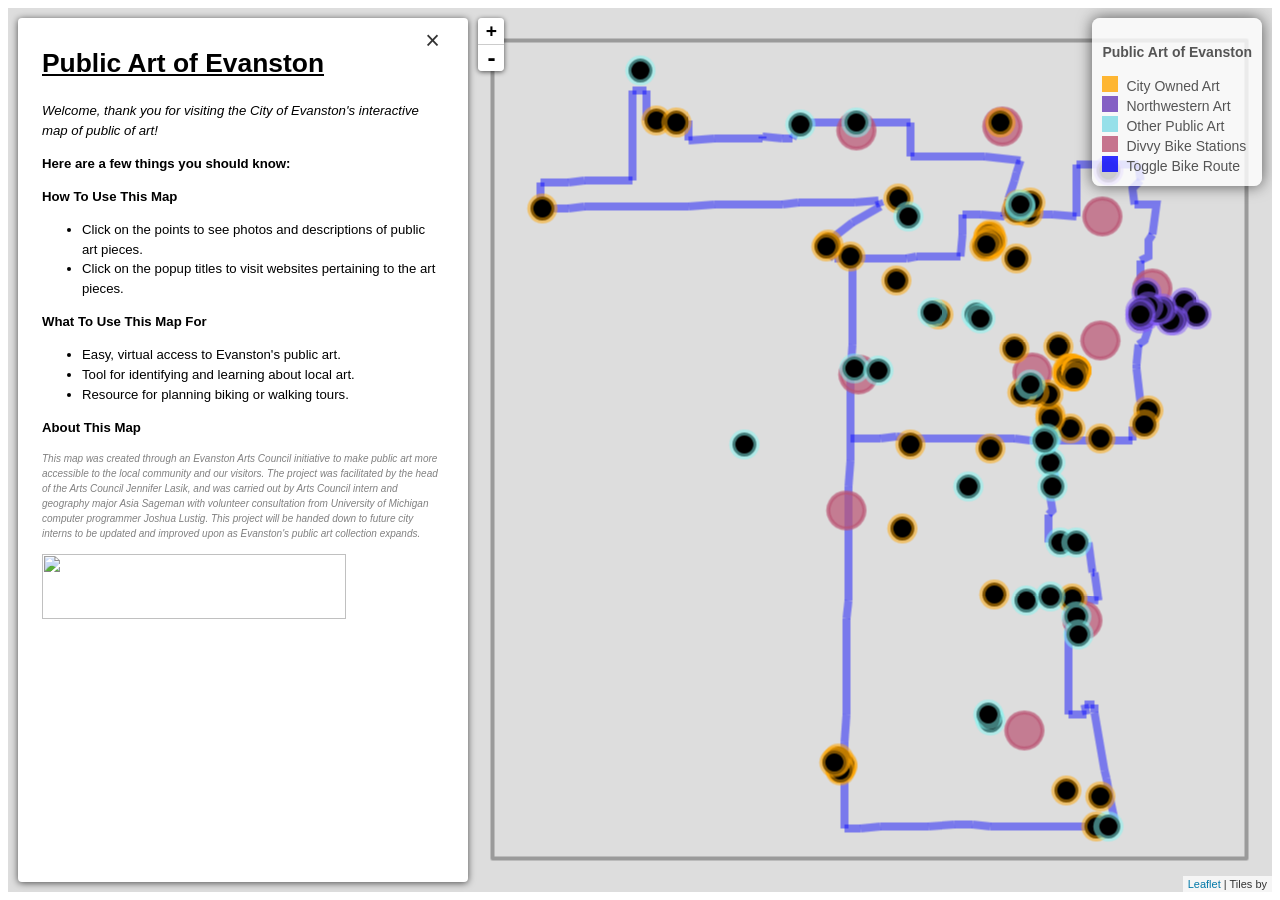
==== commit 7dcb4b62: "Adding changes to toggle bus route" ====
--- a/index.html
+++ b/index.html
@@ -7,6 +7,8 @@
   <script src="js/leaflet.js"></script>
   <script src="js/leaflet-sidebar.js"></script>
   <script src="js/data.js"></script>
+  <script src="https://ajax.googleapis.com/ajax/libs/jquery/3.1.1/jquery.min.js"></script>
+
   <style></style>
 </head>
 <body>
@@ -44,6 +46,7 @@
   }).addTo(map);
 
 
+  AllPoints = []
   //determining the format of the divvy markers
   for ( var i=0; i < divvy.length; ++i )
     {
@@ -127,6 +130,7 @@
   } 
 
     circle.addTo(map);
+    AllPoints.push(circle);
  } //end for loop
 
 /*
@@ -158,6 +162,7 @@
   div.innerHTML+= '<div id="northwestern"> <i style="background-color:#673AB7"></i> Northwestern Art </div>';
   div.innerHTML+= '<div id="noncity"> <i style="background-color:#7EDAE5"></i> Other Public Art </div>';
   div.innerHTML+= '<div id="divvy"> <i style="background-color:#BA5373"></i> Divvy Bike Stations </div>';
+  div.innerHTML+= '<div id="divvy" onclick="toggle(1)" style="cursor: pointer;"> <i style="background-color:blue"></i> Toggle Bike Route</div>';
   return div; 
 };
 legend.addTo(map);
@@ -173,6 +178,73 @@
 setTimeout(function () 
   {sidebar.show();}, 500);
 
+var district_boundary = new L.geoJson();
+district_boundary.addTo(map);
+
+var myStyle = {
+    "lineCap": "inherit",
+    "lineJoin":"miter",
+    "color": "blue",
+    "weight": 4,
+    "opacity": 0.45
+};
+
+$.ajax({
+dataType: "json",
+url: "data/evanston.geojson",
+success: function(data) {
+    $(data.features).each(function(key, data) {
+        district_boundary.addData(data);
+    });
+    district_boundary.setStyle(myStyle);
+    district_boundary.bringToBack();
+}
+});
+
+
+  //Enables user to toggle Routes on or off by changing opacity of the line
+function toggle(input){ 
+
+    var origStyle = {
+        "lineCap": "inherit",
+        "lineJoin":"miter",
+        "color": "blue",
+        "weight": 4,
+        "opacity": 0.45
+    };
+    var newStyle = {
+        "lineCap": "inherit",
+        "lineJoin":"miter",
+        "color": "blue",
+        "weight": 4,
+        "opacity": 0
+    };
+
+    for (var property in district_boundary._layers){
+
+      console.log(district_boundary._layers[property]);
+
+      if(district_boundary._layers[property].options.opacity == 0){
+        district_boundary.setStyle(origStyle);
+      }
+      else{
+        district_boundary.setStyle(newStyle);
+      }
+      break;
+    }
+
+    // for (var i=0; i < AllPoints.length; ++i){
+    //    if (AllPoints[i].options.color == input && AllPoints[i].options.opacity == 0){
+    //       AllPoints[i].setStyle({opacity:1});
+    //       console.log("hello");
+    //    }
+    //   else{ 
+    //     AllPoints[i].setStyle({opacity:0});
+    //   }
+    // }
+}
+
+
 </script>
 </body>
 </html>
--- a/css/main.css
+++ b/css/main.css
@@ -0,0 +1,26 @@
+    #map{ height: 100% }
+    #picture { width: 100% }
+  .info { 
+    padding: 10px 10px; 
+    font: 14px/16px Arial, Helvetica, sans-serif; 
+    background: white; 
+    background: rgba(255,255,255,0.8); 
+    box-shadow: 0 0 15px rgba(0,0,0,0.6); 
+    border-radius: 8px; 
+  } 
+  .info h4 { 
+    margin: 0 0 5px; 
+    color: #777; 
+  }
+  .legend { 
+    text-align: left; 
+    line-height: 20px; 
+    color: #555; 
+  } 
+  .legend i {
+      width: 16px;
+      height: 16px;
+      float: left;
+      margin-right: 8px;
+      opacity: 0.8;
+  }
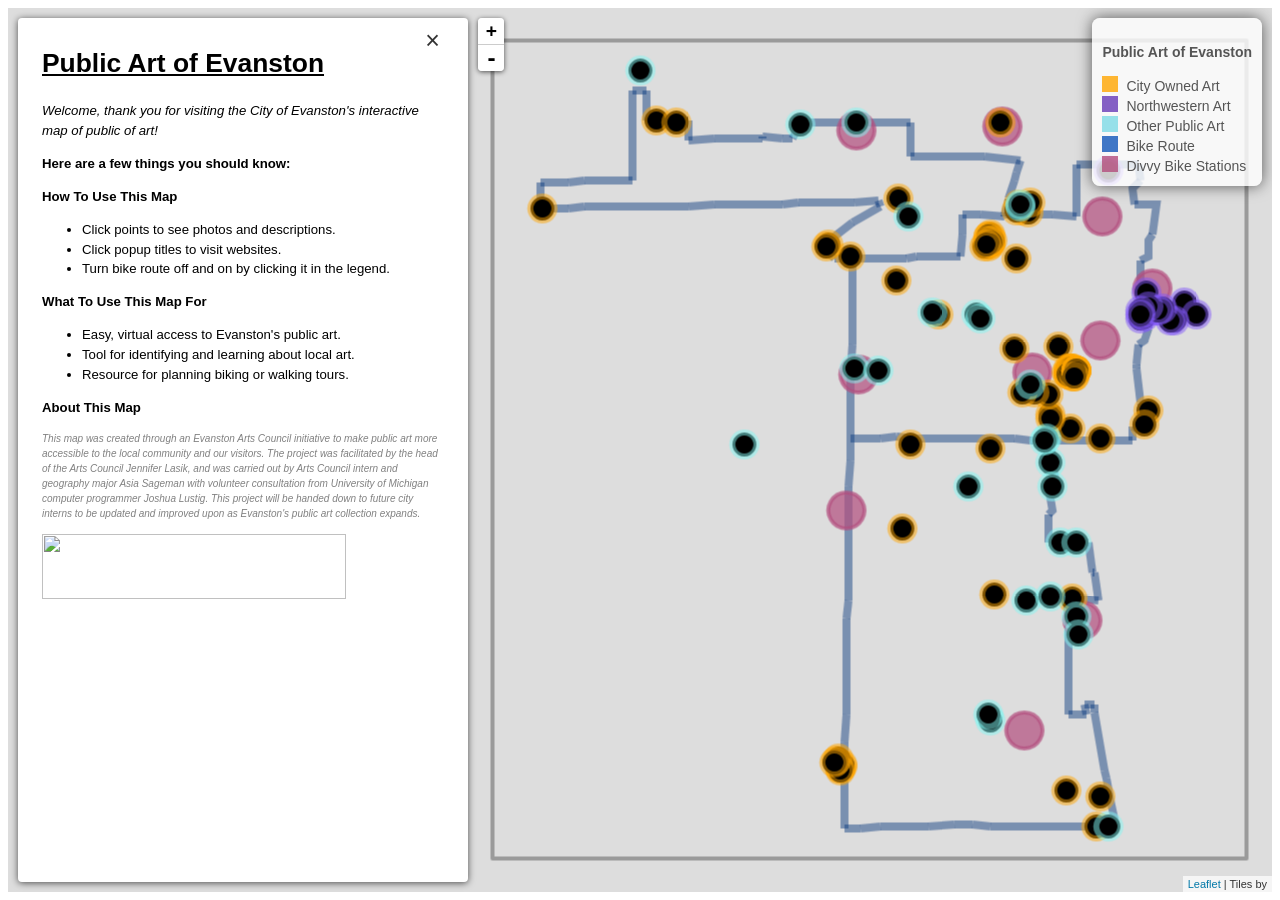
==== commit 8621def1: "updating index.html" ====
--- a/index.html
+++ b/index.html
@@ -18,8 +18,9 @@
         <p><b>Here are a few things you should know:</b></p>
         <p><b>How To Use This Map</b></p>
           <ul>
-            <li>Click on the points to see photos and descriptions of public art pieces.</li>
-            <li>Click on the popup titles to visit websites pertaining to the art pieces.</li>
+            <li>Click points to see photos and descriptions.</li>
+            <li>Click popup titles to visit websites.</li>
+            <li>Turn bike route off and on by clicking it in the legend.</li>
           </ul>
         <p><b>What To Use This Map For</b></p>
           <ul>
@@ -51,10 +52,11 @@
   for ( var i=0; i < divvy.length; ++i )
     {
      //L.marker( [markers[i].lat, markers[i].lng] )
-     var circle = L.circleMarker( [divvy[i].lat, divvy[i].lng],{radius: 9, color: "#BA5373", fillColor: "#BA5373", fillOpacity: .7, opacity: .7})
+     var circle = L.circleMarker( [divvy[i].lat, divvy[i].lng],{radius: 9, color: "#B34E7E", fillColor: "#B34E7E", fillOpacity: .7, opacity: .7})
       .bindPopup( '<a herf="' + divvy[i].url + '" target=" _blank">' + divvy[i].name + '</a>' )
        .addTo( map );
    }
+   //#BA5373
 
   //determining size of photo 
   for ( var i=0; i < markers.length; ++i){
@@ -92,6 +94,7 @@
             fillColor: "#8258FA"
         });
     });
+
     //Un-highlight the marker on hover out
     circle.on('mouseout', function(){
          this.setStyle({
@@ -121,6 +124,7 @@
             fillColor: "#81F7F3"
         });
     });
+
     //Un-highlight the marker on hover out
     circle.on('mouseout', function(){
          this.setStyle({
@@ -161,11 +165,12 @@
   div.innerHTML+= '<div id="city"> <i style="background-color:#FFA500"></i> City Owned Art </div>';
   div.innerHTML+= '<div id="northwestern"> <i style="background-color:#673AB7"></i> Northwestern Art </div>';
   div.innerHTML+= '<div id="noncity"> <i style="background-color:#7EDAE5"></i> Other Public Art </div>';
-  div.innerHTML+= '<div id="divvy"> <i style="background-color:#BA5373"></i> Divvy Bike Stations </div>';
-  div.innerHTML+= '<div id="divvy" onclick="toggle(1)" style="cursor: pointer;"> <i style="background-color:blue"></i> Toggle Bike Route</div>';
+  div.innerHTML+= '<div id="divvy" onclick="toggle(1)" style="cursor: pointer;"> <i style="background-color:#1156BA"></i> Bike Route </div>';
+  div.innerHTML+= '<div id="divvy"> <i style="background-color:#B34E7E"></i> Divvy Bike Stations </div>';
   return div; 
 };
 legend.addTo(map);
+//#CB3C0A
 
 /*
 *THIS PART CREATES YOUR SIDEBAR
@@ -184,10 +189,11 @@
 var myStyle = {
     "lineCap": "inherit",
     "lineJoin":"miter",
-    "color": "blue",
+    "color": "#02337B",
     "weight": 4,
     "opacity": 0.45
 };
+//#8C0101
 
 $.ajax({
 dataType: "json",
@@ -208,14 +214,14 @@
     var origStyle = {
         "lineCap": "inherit",
         "lineJoin":"miter",
-        "color": "blue",
+        "color": "#02337B",
         "weight": 4,
         "opacity": 0.45
     };
     var newStyle = {
         "lineCap": "inherit",
         "lineJoin":"miter",
-        "color": "blue",
+        "color": "#02337B",
         "weight": 4,
         "opacity": 0
     };
